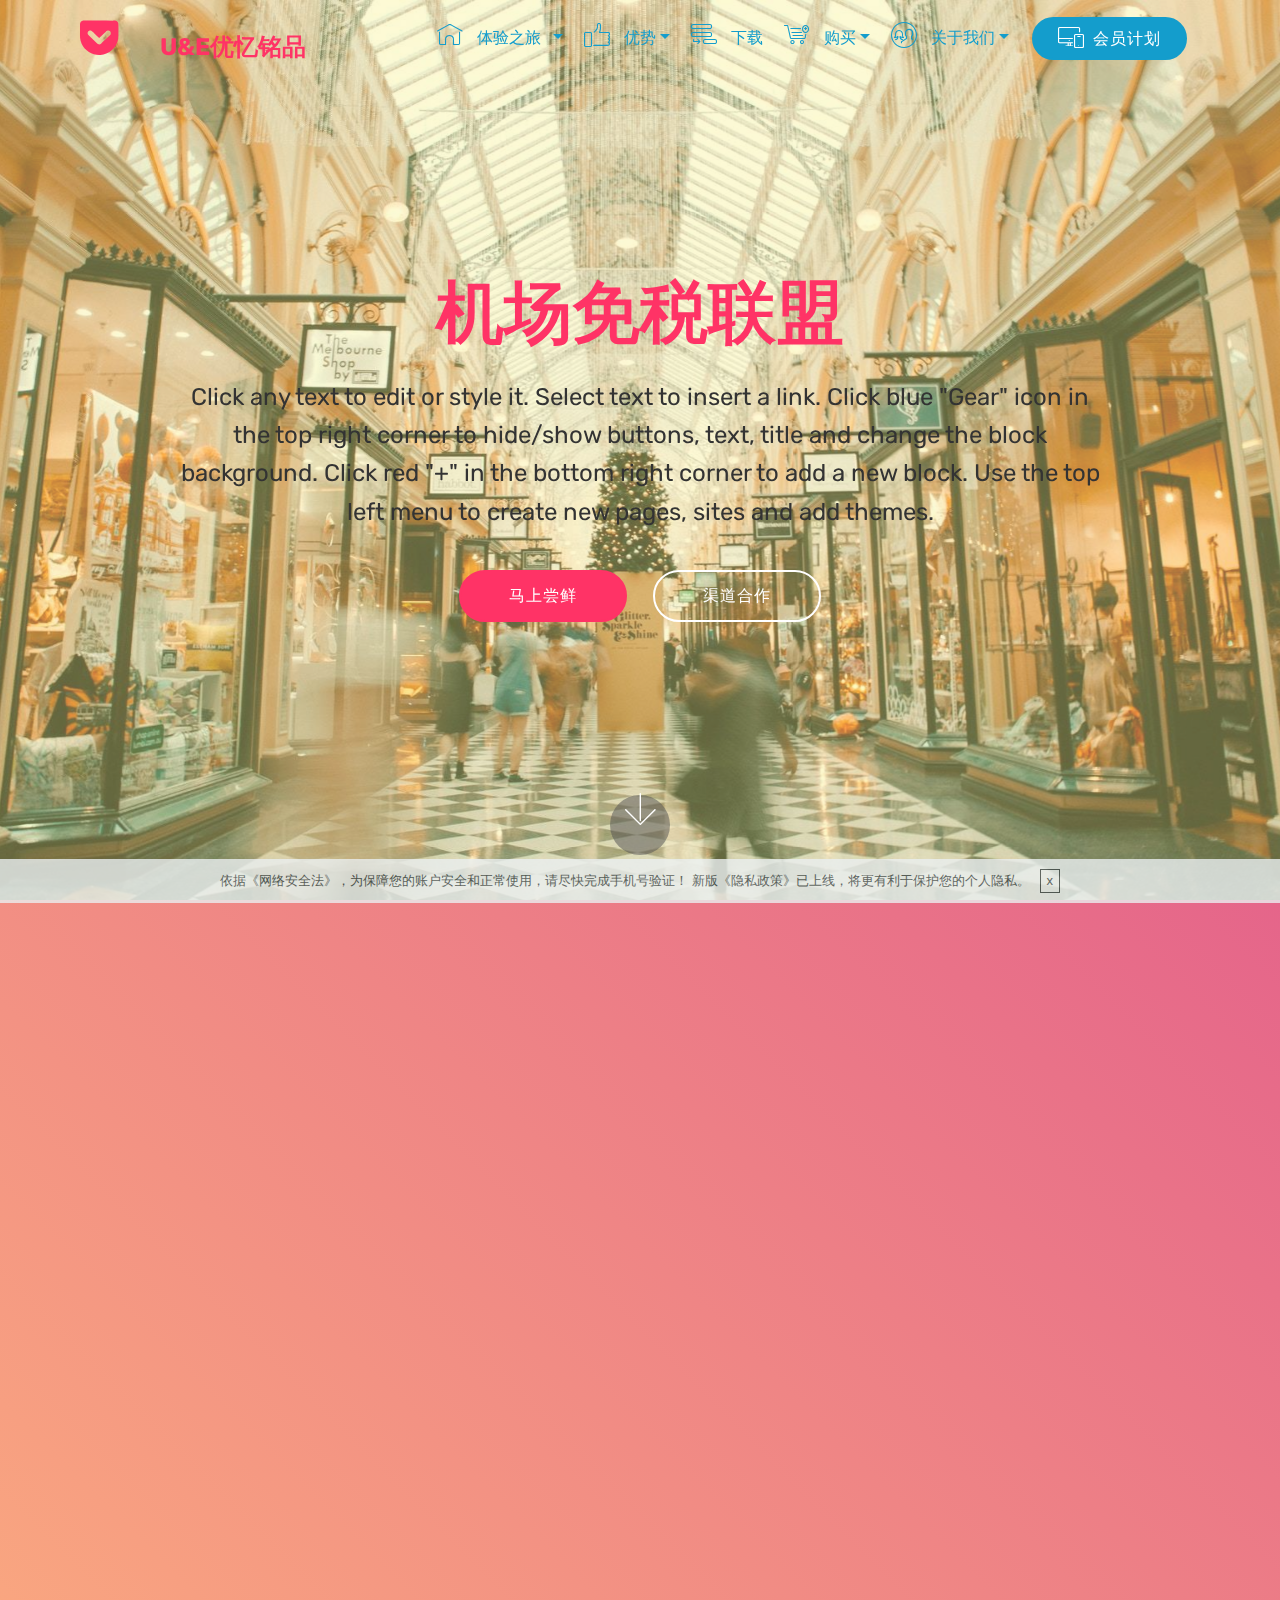
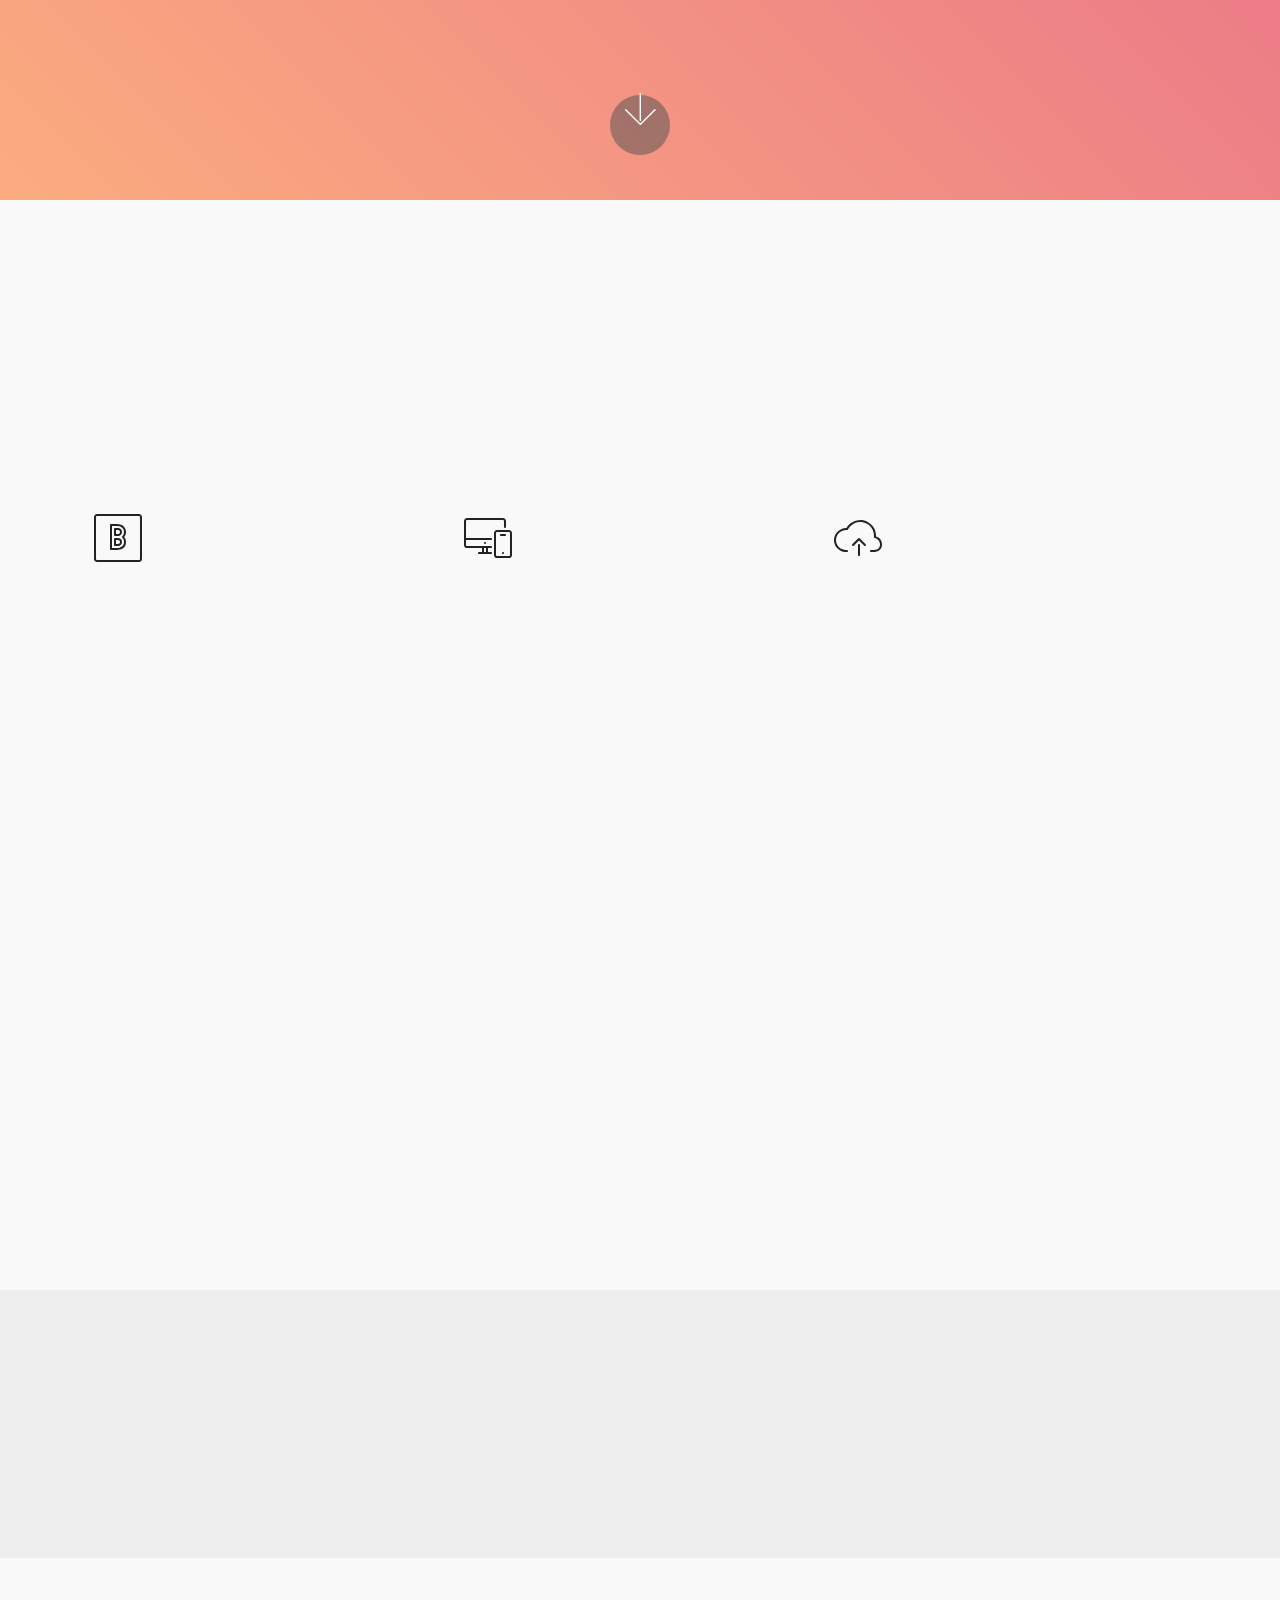
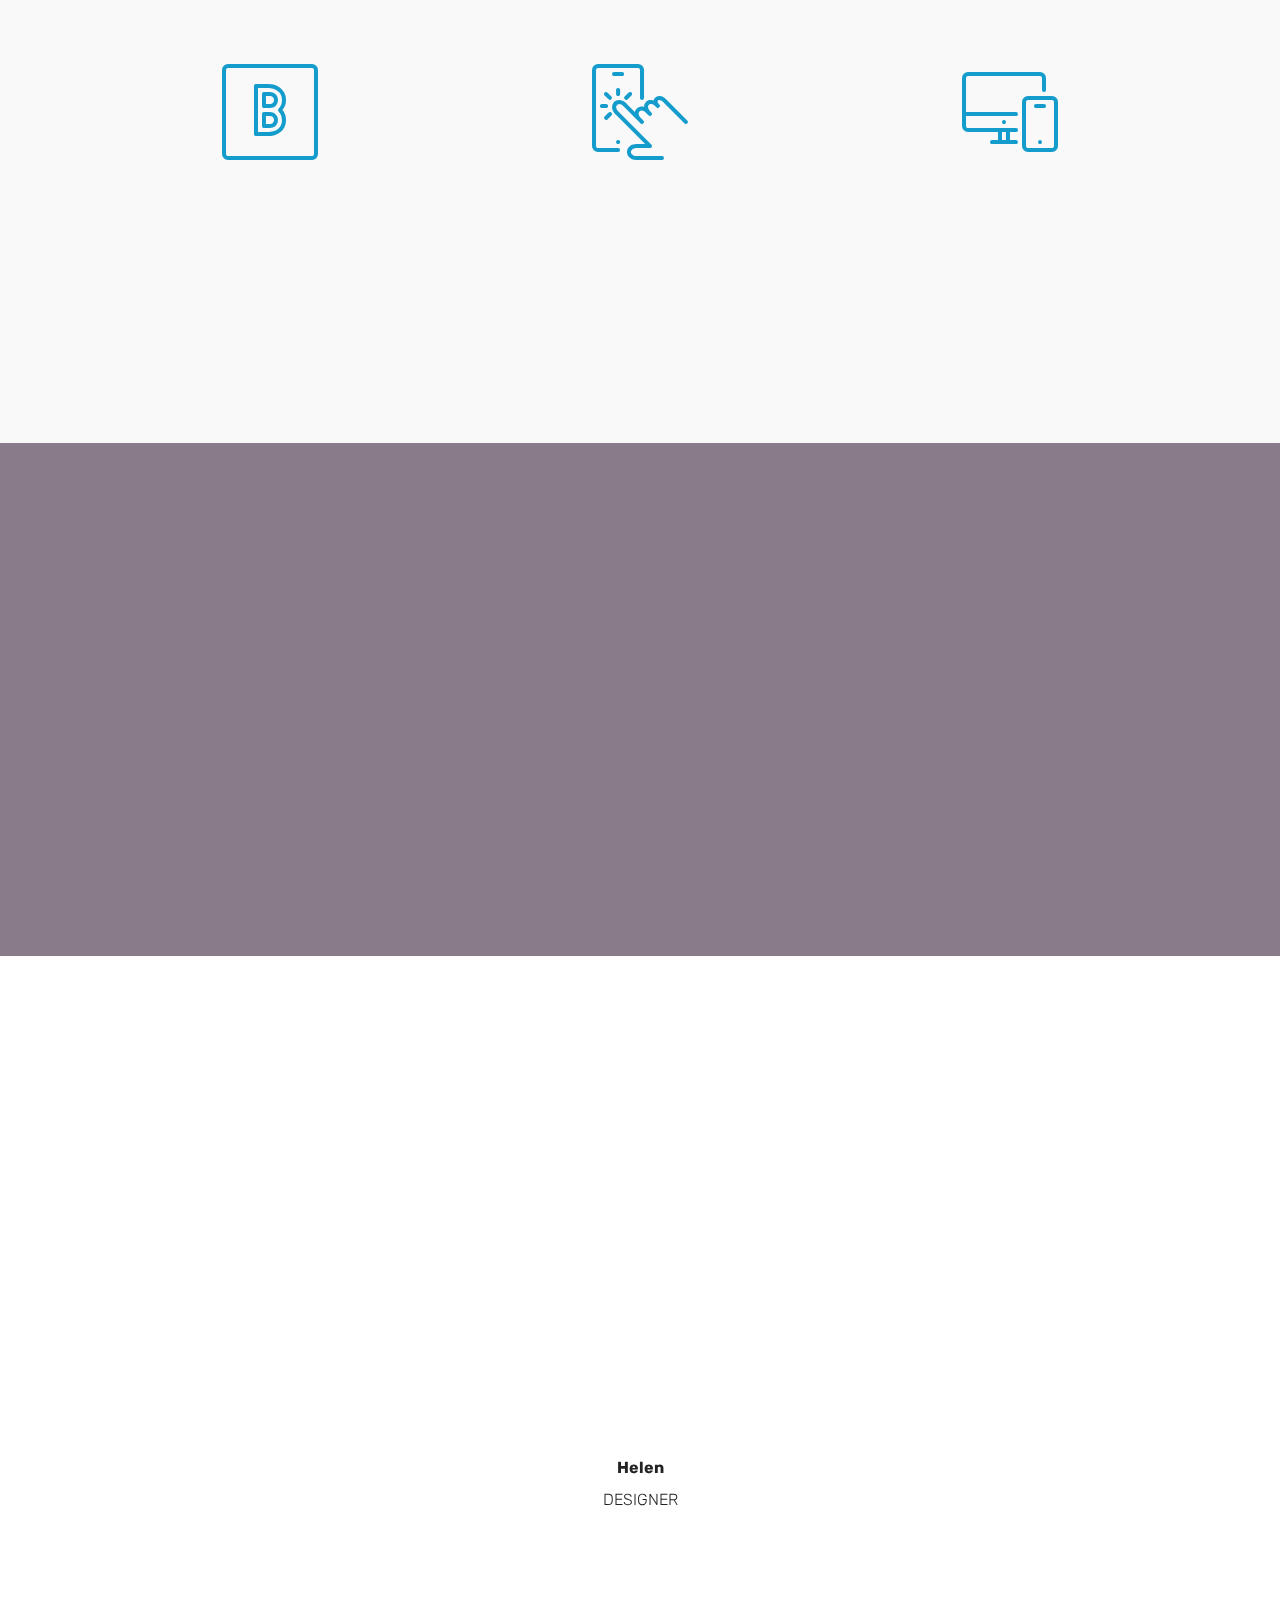
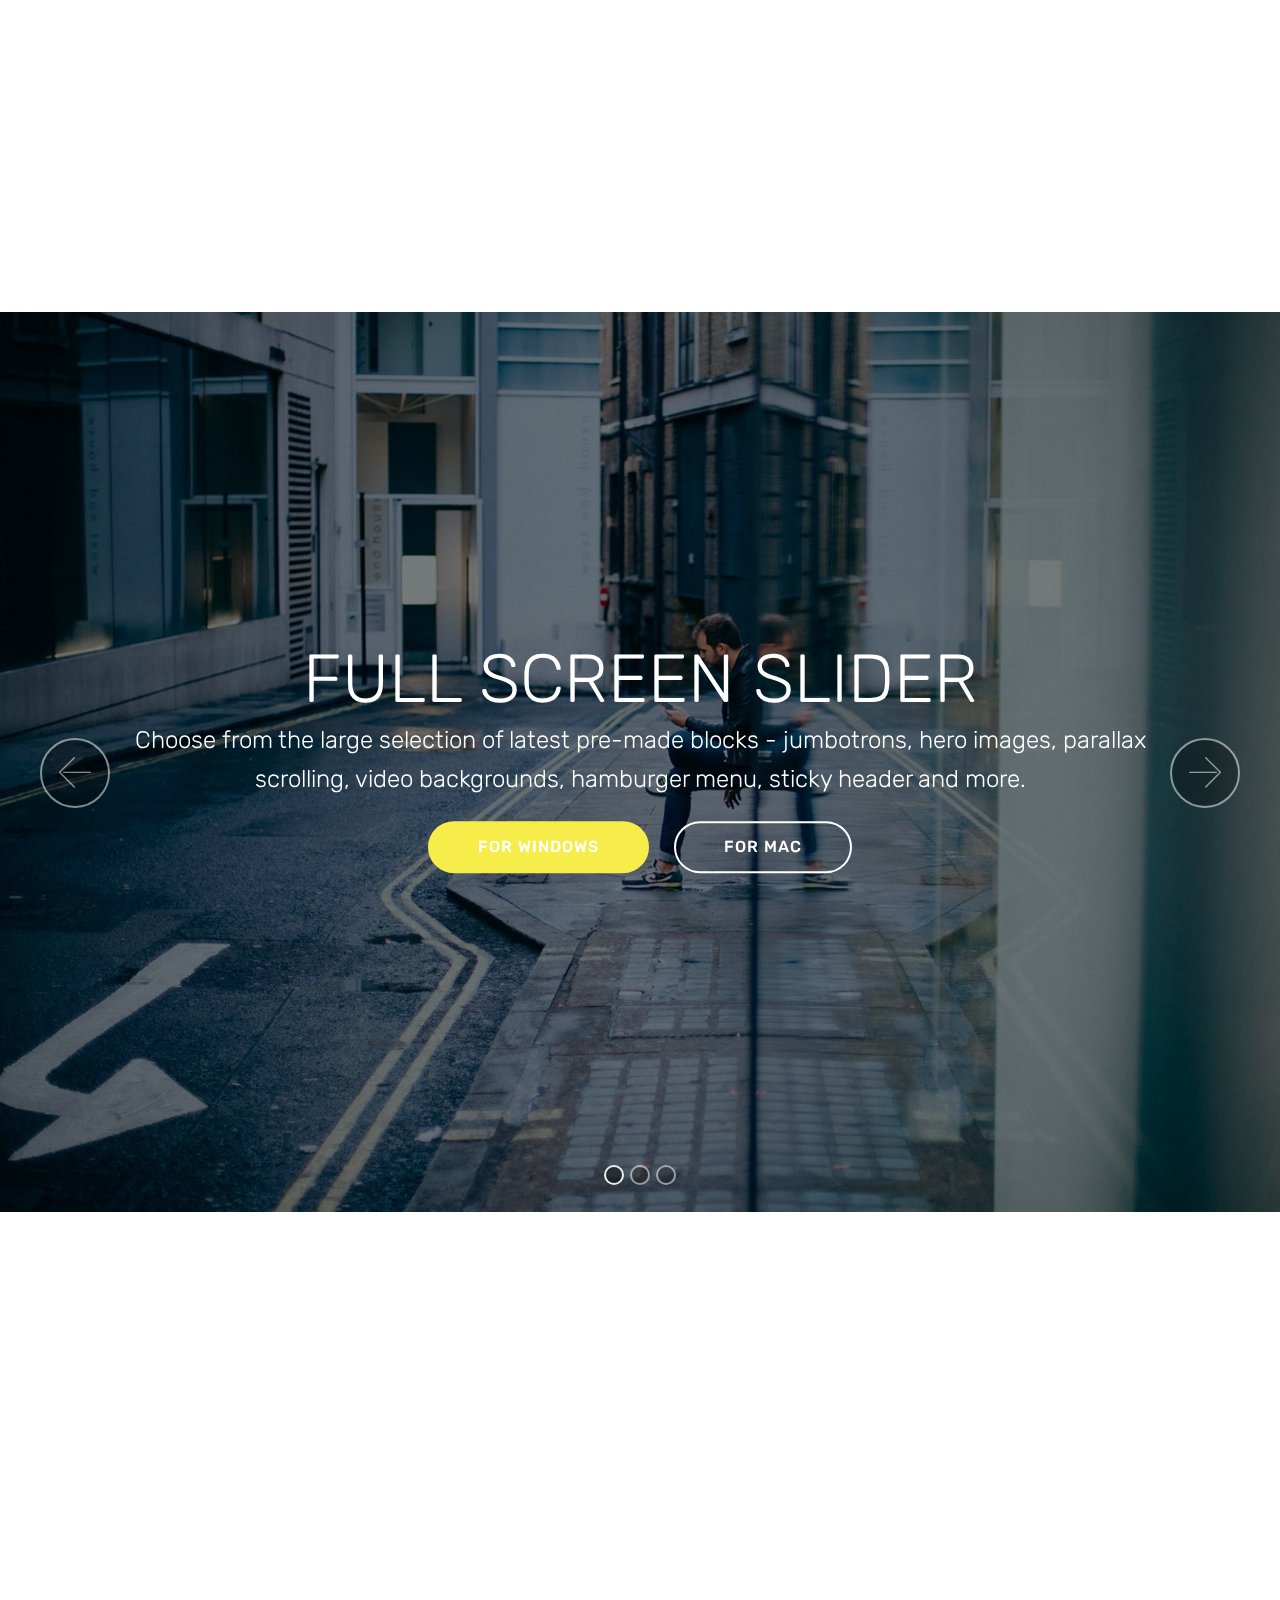
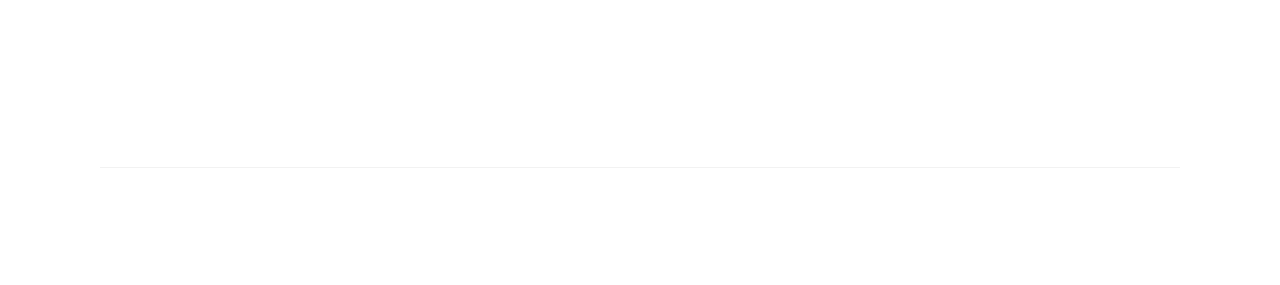
==== index.html @ 5dc4678b "create github pages" ====
<!DOCTYPE html>
<html>
<head>
  <!-- Site made with Mobirise Website Builder v4.2.4, https://mobirise.com -->
  <meta charset="UTF-8">
  <meta http-equiv="X-UA-Compatible" content="IE=edge">
  <meta name="generator" content="Mobirise v4.2.4, mobirise.com">
  <meta name="viewport" content="width=device-width, initial-scale=1">
  <link rel="shortcut icon" href="assets/images/4-349x349.png" type="image/x-icon">
  <meta name="description" content="PARKINSHOP">
  <title>PARKINSHOP</title>
  <link rel="stylesheet" href="assets/web/assets/mobirise-icons/mobirise-icons.css">
  <link rel="stylesheet" href="assets/tether/tether.min.css">
  <link rel="stylesheet" href="assets/bootstrap/css/bootstrap.min.css">
  <link rel="stylesheet" href="assets/bootstrap/css/bootstrap-grid.min.css">
  <link rel="stylesheet" href="assets/bootstrap/css/bootstrap-reboot.min.css">
  <link rel="stylesheet" href="assets/dropdown/css/style.css">
  <link rel="stylesheet" href="assets/animate.css/animate.min.css">
  <link rel="stylesheet" href="assets/socicon/css/styles.css">
  <link rel="stylesheet" href="assets/theme/css/style.css">
  <link rel="stylesheet" href="assets/mobirise/css/mbr-additional.css" type="text/css">
  
  
  
</head>
<body>
<section class="menu cid-quuMvqnTre" once="menu" id="menu1-g" data-rv-view="333">

    

    <nav class="navbar navbar-expand beta-menu navbar-dropdown align-items-center navbar-fixed-top navbar-toggleable-sm bg-color transparent">
        <button class="navbar-toggler navbar-toggler-right" type="button" data-toggle="collapse" data-target="#navbarSupportedContent" aria-controls="navbarSupportedContent" aria-expanded="false" aria-label="Toggle navigation">
            <div class="hamburger">
                <span></span>
                <span></span>
                <span></span>
                <span></span>
            </div>
        </button>
        <div class="menu-logo">
            <div class="navbar-brand">
                
                <span class="navbar-caption-wrap"><a class="navbar-caption text-secondary display-5" href="index.html"><span class="socicon socicon-pocket mbr-iconfont mbr-iconfont-btn"></span></a><a class="navbar-caption text-secondary display-5" href="index.html" style="display: inline !important;"><span style="font-size: 38.4px;">&nbsp;</span>&nbsp; U&amp;E优忆铭品</a></span>
            </div>
        </div>
        <div class="collapse navbar-collapse" id="navbarSupportedContent">
            <ul class="navbar-nav nav-dropdown" data-app-modern-menu="true"><li class="nav-item dropdown">
                    <a class="nav-link link dropdown-toggle text-primary display-4" href="https://mobirise.com" data-toggle="dropdown-submenu" aria-expanded="false">
                        <span class="mbri-home mbr-iconfont mbr-iconfont-btn"></span>
                        体验之旅 &nbsp;</a><div class="dropdown-menu"><a class="dropdown-item text-primary display-4" href="https://mobirise.com">总览</a><a class="dropdown-item text-primary display-4" href="https://mobirise.com">安全性</a><a class="dropdown-item text-primary display-4" href="https://mobirise.com">参考案例</a></div>
                </li>
                <li class="nav-item dropdown">
                    <a class="nav-link link dropdown-toggle text-primary display-4" href="https://mobirise.com" data-toggle="dropdown-submenu"><span class="mbri-like mbr-iconfont mbr-iconfont-btn"></span>
                        优势</a><div class="dropdown-menu"><a class="dropdown-item text-primary display-4" href="https://mobirise.com">选择</a><a class="dropdown-item text-primary display-4" href="https://mobirise.com">解决方案</a></div>
                </li><li class="nav-item"><a class="nav-link link text-primary display-4" href="https://mobirise.com"><span class="mbri-add-submenu mbr-iconfont mbr-iconfont-btn"></span>
                        下载</a></li><li class="nav-item dropdown"><a class="nav-link link dropdown-toggle text-primary display-4" href="https://mobirise.com" data-toggle="dropdown-submenu" aria-expanded="false"><span class="mbri-cart-add mbr-iconfont mbr-iconfont-btn"></span>
                        购买</a><div class="dropdown-menu"><a class="dropdown-item text-primary display-4" href="https://mobirise.com">获取授权</a><a class="dropdown-item text-primary display-4" href="https://mobirise.com">升级您的授权</a><a class="dropdown-item text-primary display-4" href="https://mobirise.com">请求报价</a><a class="dropdown-item text-primary display-4" href="https://mobirise.com">购买向导</a><a class="dropdown-item text-primary display-4" href="https://mobirise.com">联系销售部门</a></div></li><li class="nav-item dropdown"><a class="nav-link link dropdown-toggle text-primary display-4" href="https://mobirise.com" data-toggle="dropdown-submenu" aria-expanded="false"><span class="mbri-users mbr-iconfont mbr-iconfont-btn"></span>
                        关于我们</a><div class="dropdown-menu"><a class="dropdown-item text-primary display-4" href="https://mobirise.com">支持</a><a class="dropdown-item text-primary display-4" href="https://mobirise.com">联系我们</a><a class="dropdown-item text-primary display-4" href="https://mobirise.com">社区</a><a class="dropdown-item text-primary display-4" href="https://mobirise.com">博客</a></div></li></ul>
            <div class="navbar-buttons mbr-section-btn"><a class="btn btn-sm btn-primary display-4" href="https://mobirise.com"><span class="mbri-responsive mbr-iconfont mbr-iconfont-btn"></span>
                    会员计划</a></div>
        </div>
    </nav>
</section>

<section class="engine"><a href="https://mobirise.co/p">bootstrap menu</a></section><section class="cid-quuR68Z3mF mbr-fullscreen mbr-parallax-background" id="header2-w" data-rv-view="335">

    

    <div class="mbr-overlay" style="opacity: 0.4; background-color: rgb(249, 242, 149);"></div>

    <div class="container align-center">
        <div class="row justify-content-md-center">
            <div class="mbr-white col-md-10">
                <h1 class="mbr-section-title mbr-bold pb-3 mbr-fonts-style display-1">
                    机场免税联盟</h1>
                
                <p class="mbr-text pb-3 mbr-fonts-style display-5">
                    Click any text to edit or style it. Select text to insert a link. Click blue "Gear" icon in the top right corner to hide/show buttons, text, title and change the block background. Click red "+" in the bottom right corner to add a new block. Use the top left menu to create new pages, sites and add themes.
                </p>
                <div class="mbr-section-btn"><a class="btn btn-md btn-secondary display-4" href="https://mobirise.com">马上尝鲜</a>
                    <a class="btn btn-md btn-white-outline display-4" href="https://mobirise.com">渠道合作</a></div>
            </div>
        </div>
    </div>
    <div class="mbr-arrow hidden-sm-down" aria-hidden="true">
        <a href="#next">
            <i class="mbri-down mbr-iconfont"></i>
        </a>
    </div>
</section>

<section class="header11 cid-quuPpQGe1z mbr-fullscreen" id="header11-h" data-rv-view="338">

    <!-- Block parameters controls (Blue "Gear" panel) -->
    
    <!-- End block parameters -->

    
    <div class="container align-left">
        <div class="media-container-column mbr-white col-md-12">
            <h3 class="mbr-section-subtitle py-3 mbr-fonts-style display-5">
                MOBIRISE WEBSITES BUILDER
            </h3>
            <h1 class="mbr-section-title py-3 mbr-fonts-style display-1">
                Create awesome <strong>mobile-friendly</strong> websites! No coding and <strong>free</strong>.
            </h1>
            <p class="mbr-text py-3 mbr-fonts-style display-5">
                Click any text to edit or style it. Select text to insert a link. Click blue "Gear" icon in the top right corner to hide/show buttons, text, title and change the block background. Click red "+" in the bottom right corner to add a new block. Use the top left menu to create new pages, sites and add themes.
            </p>
            <div class="mbr-section-btn py-4">
                    <a class="btn btn-md btn-primary display-4" href="https://mobirise.com">LEARN MORE</a>
                    <a class="btn btn-md btn-white-outline display-4" href="https://mobirise.com">LIVE DEMO</a>
            </div>
        </div>
    </div>

    <div class="mbr-arrow hidden-sm-down" aria-hidden="true">
        <a href="#next">
            <i class="mbri-down mbr-iconfont"></i>
        </a>
    </div>
</section>

<section class="features14 cid-quuPJxU9TL" id="features14-i" data-rv-view="341">
    
    

    
    <div class="container align-center">
        <h2 class="mbr-section-title pb-3 mbr-fonts-style display-2">
            Image below or above the content
        </h2>
        <h3 class="mbr-section-subtitle pb-5 mbr-fonts-style display-5">
            Click any text or icon to edit or style it. Use the block parameters to hide/show text or icons and change media size or position.
        </h3>
        <div class="media-container-column">
            <div class="row justify-content-center">
                <div class="card p-4 col-12 col-md-6 col-lg-4">
                    <div class="media pb-3">
                        <div class="card-img align-self-center">
                            <span class="mbri-bootstrap mbr-iconfont" media-simple="true"></span>
                        </div>
                        <div class="media-body">
                            <h4 class="card-title py-2 align-left mbr-fonts-style display-5">
                                No Coding
                            </h4>
                        </div>
                    </div>                
                    <div class="card-box align-left">
                        <p class="mbr-text mbr-fonts-style display-7">
                           Mobirise is an easy website builder - just drop site elements to your page, add content and style it to look the way you like.
                        </p>
                    </div>
                </div>

                <div class="card p-4 col-12 col-md-6 col-lg-4">
                <div class="media pb-3">
                    <div class="card-img align-self-center">
                        <span class="mbri-responsive mbr-iconfont" media-simple="true"></span>
                    </div>
                    <div class="media-body">
                        <h4 class="card-title py-2 align-left mbr-fonts-style display-5">
                                Mobile Friendly
                        </h4>
                    </div>
                </div>
                    <div class="card-box align-left">
                        <p class="mbr-text mbr-fonts-style display-7">
                            No special actions required, all sites you make with Mobirise are mobile-friendly. You don't have to create a special mobile version of your site.
                        </p>
                    </div>
                </div>

                <div class="card p-4 col-12 col-md-6 col-lg-4">
                <div class="media pb-3">
                    <div class="card-img align-self-center">
                        <span class="mbri-upload mbr-iconfont" media-simple="true"></span>
                    </div>
                    <div class="media-body">
                        <h4 class="card-title py-2 align-left mbr-fonts-style display-5">
                            Host Anywhere
                        </h4>
                    </div>
                </div>
                    <div class="card-box align-left">
                        <p class="mbr-text mbr-fonts-style display-7">
                           Publish your website to a local drive, FTP or host on Amazon S3, Github. Don't limit yourself to just one platform or service provider.
                        </p>
                    </div>
                </div>

                
            </div>
            <div class="media-container-row">
                <div class="mbr-figure" style="width: 60%;">
                    <img src="assets/images/01.jpg" alt="Mobirise" media-simple="true">
                </div>
            </div>
        </div>
    </div>
</section>

<section class="mbr-section content5 cid-quuPU03cpD mbr-parallax-background" id="content5-j" data-rv-view="344">

    

    

    <div class="container">
        <div class="media-container-row">
            <div class="title col-12 col-md-8">
                <h2 class="align-center mbr-bold mbr-white pb-3 mbr-fonts-style display-1">
                    ARTICLE HEADER
                </h2>
                <h3 class="mbr-section-subtitle align-center mbr-light mbr-white pb-3 mbr-fonts-style display-5">
                    Article header with background image and parallax effect
                </h3>
                
                
            </div>
        </div>
    </div>
</section>

<section class="features1 cid-quuPXGDP6W" id="features1-k" data-rv-view="347">
    
    

    
    <div class="container">
        <div class="media-container-row">

            <div class="card p-3 col-12 col-md-6 col-lg-4">
                <div class="card-img pb-3">
                    <span class="mbri-bootstrap mbr-iconfont" media-simple="true"></span>
                </div>
                <div class="card-box">
                    <h4 class="card-title py-3 mbr-fonts-style display-5">
                        No Coding
                    </h4>
                    <p class="mbr-text mbr-fonts-style display-7">
                        Mobirise is an easy website builder - just drop site elements to your page, add content and style it to look the way you like.
                    </p>
                </div>
            </div>

            <div class="card p-3 col-12 col-md-6 col-lg-4">
                <div class="card-img pb-3">
                    <span class="mbri-touch mbr-iconfont" media-simple="true"></span>
                </div>
                <div class="card-box">
                    <h4 class="card-title py-3 mbr-fonts-style display-5">
                        Mobile Friendly
                    </h4>
                    <p class="mbr-text mbr-fonts-style display-7">
                        All sites you make with Mobirise are mobile-friendly. You don't have to create a special mobile version of your site.
                    </p>
                </div>
            </div>

            <div class="card p-3 col-12 col-md-6 col-lg-4">
                <div class="card-img pb-3">
                    <span class="mbri-responsive mbr-iconfont" media-simple="true"></span>
                </div>
                <div class="card-box">
                    <h4 class="card-title py-3 mbr-fonts-style display-5">
                        Unique Styles
                    </h4>
                    <p class="mbr-text mbr-fonts-style display-7">
                        Mobirise offers many site blocks in several themes, and though these blocks are pre-made, they are flexible.
                    </p>
                </div>
            </div>

            

        </div>

    </div>

</section>

<section class="mbr-section info4 cid-quuQ2FsLA5" id="info4-l" data-rv-view="350">

    

    
    <div class="container">
        <div class="justify-content-center row">
            <div class="media-container-column title col-12 col-md-10">
                <h2 class="align-right mbr-bold mbr-white pb-3 mbr-fonts-style display-2">
                    BACKGROUND VIDEO
                </h2>
                <h3 class="mbr-section-subtitle align-right mbr-light mbr-white pb-3 mbr-fonts-style display-5">
                    Shape your future web project with sharp design and refine coded functions
                </h3>
                <p class="mbr-text align-right mbr-white mbr-fonts-style display-7">
                    Make your own website in a few clicks! Mobirise helps you cut down development time by providing you with a flexible website editor with a drag and drop interface. MobiRise Website Builder creates responsive, retina and mobile friendly websites in a few clicks. Mobirise is one of the easiest website development tools available today.
                </p>
                <div class="mbr-section-btn align-right py-4">
                    <a class="btn btn-primary display-4" href="https://mobirise.com">LEARN MORE</a>
                    <a class="btn btn-white-outline display-4" href="https://mobirise.com">LIVE DEMO</a>
                </div>
            </div>
        </div>
    </div>
</section>

<section class="carousel slide testimonials-slider cid-quuQ8FlGxa" id="testimonials-slider1-n" data-rv-view="353">
    
    

    

    <div class="container text-center">
        <h2 class="pb-5 mbr-fonts-style display-2">
            WHAT OUR FANTASTIC USERS SAY
        </h2>

        <div class="carousel slide" data-ride="carousel" role="listbox">
            <div class="carousel-inner">
                
                
            <div class="carousel-item">
                    <div class="user col-md-8">
                        <div class="user_image">
                            <img src="assets/images/face3.jpg" media-simple="true">
                        </div>
                        <div class="user_text pb-3">
                            <p class="mbr-fonts-style display-7">
                                Lorem ipsum dolor sit amet, consectetur adipisicing elit. Vitae nostrum, quos voluptas fugiat blanditiis, temporibus expedita cumque doloribus ea, officiis consequuntur repellat minus ad veritatis? Facere similique accusamus, accusantium sunt!
                            </p>
                        </div>
                        <div class="user_name mbr-bold pb-2 mbr-fonts-style display-7">
                            Helen
                        </div>
                        <div class="user_desk mbr-light mbr-fonts-style display-7">
                            DESIGNER
                        </div>
                    </div>
                </div><div class="carousel-item">
                    <div class="user col-md-8">
                        <div class="user_image">
                            <img src="assets/images/face1.jpg" media-simple="true">
                        </div>
                        <div class="user_text pb-3">
                            <p class="mbr-fonts-style display-7">
                                Lorem ipsum dolor sit amet, consectetur adipisicing elit. Vitae nostrum, quos voluptas fugiat blanditiis, temporibus expedita cumque doloribus ea, officiis consequuntur repellat minus ad veritatis? Facere similique accusamus, accusantium sunt!
                            </p>
                        </div>
                        <div class="user_name mbr-bold pb-2 mbr-fonts-style display-7">
                            Linda
                        </div>
                        <div class="user_desk mbr-light mbr-fonts-style display-7">
                            DEVELOPER
                        </div>
                    </div>
                </div><div class="carousel-item">
                    <div class="user col-md-8">
                        <div class="user_image">
                            <img src="assets/images/face1.jpg" media-simple="true">
                        </div>
                        <div class="user_text pb-3">
                            <p class="mbr-fonts-style display-7">
                                Lorem ipsum dolor sit amet, consectetur adipisicing elit. Vitae nostrum, quos voluptas fugiat blanditiis, temporibus expedita cumque doloribus ea, officiis consequuntur repellat minus ad veritatis? Facere similique accusamus, accusantium sunt!
                            </p>
                        </div>
                        <div class="user_name mbr-bold pb-2 mbr-fonts-style display-7">
                            Linda
                        </div>
                        <div class="user_desk mbr-light mbr-fonts-style display-7">
                            DEVELOPER
                        </div>
                    </div>
                </div><div class="carousel-item">
                    <div class="user col-md-8">
                        <div class="user_image">
                            <img src="assets/images/face1.jpg" media-simple="true">
                        </div>
                        <div class="user_text pb-3">
                            <p class="mbr-fonts-style display-7">
                                Lorem ipsum dolor sit amet, consectetur adipisicing elit. Vitae nostrum, quos voluptas fugiat blanditiis, temporibus expedita cumque doloribus ea, officiis consequuntur repellat minus ad veritatis? Facere similique accusamus, accusantium sunt!
                            </p>
                        </div>
                        <div class="user_name mbr-bold pb-2 mbr-fonts-style display-7">
                            Linda
                        </div>
                        <div class="user_desk mbr-light mbr-fonts-style display-7">
                            DEVELOPER
                        </div>
                    </div>
                </div><div class="carousel-item">
                    <div class="user col-md-8">
                        <div class="user_image">
                            <img src="assets/images/face1.jpg" media-simple="true">
                        </div>
                        <div class="user_text pb-3">
                            <p class="mbr-fonts-style display-7">
                                Lorem ipsum dolor sit amet, consectetur adipisicing elit. Vitae nostrum, quos voluptas fugiat blanditiis, temporibus expedita cumque doloribus ea, officiis consequuntur repellat minus ad veritatis? Facere similique accusamus, accusantium sunt!
                            </p>
                        </div>
                        <div class="user_name mbr-bold pb-2 mbr-fonts-style display-7">
                            Linda
                        </div>
                        <div class="user_desk mbr-light mbr-fonts-style display-7">
                            DEVELOPER
                        </div>
                    </div>
                </div><div class="carousel-item">
                    <div class="user col-md-8">
                        <div class="user_image">
                            <img src="assets/images/face1.jpg" media-simple="true">
                        </div>
                        <div class="user_text pb-3">
                            <p class="mbr-fonts-style display-7">
                                Lorem ipsum dolor sit amet, consectetur adipisicing elit. Vitae nostrum, quos voluptas fugiat blanditiis, temporibus expedita cumque doloribus ea, officiis consequuntur repellat minus ad veritatis? Facere similique accusamus, accusantium sunt!
                            </p>
                        </div>
                        <div class="user_name mbr-bold pb-2 mbr-fonts-style display-7">
                            Linda
                        </div>
                        <div class="user_desk mbr-light mbr-fonts-style display-7">
                            DEVELOPER
                        </div>
                    </div>
                </div></div>

            <div class="carousel-controls">
                <a class="carousel-control-prev" role="button" data-slide="prev">
                  <span aria-hidden="true" class="mbri-arrow-prev mbr-iconfont"></span>
                  <span class="sr-only">Previous</span>
                </a>
                
                <a class="carousel-control-next" role="button" data-slide="next">
                  <span aria-hidden="true" class="mbri-arrow-next mbr-iconfont"></span>
                  <span class="sr-only">Next</span>
                </a>
            </div>
        </div>
    </div>
</section>

<section class="clients cid-quuTZNrkCO" id="clients-x" data-rv-view="369">
      

    
        

    <div class="container">
        <div class="carousel slide" data-ride="carousel" role="listbox">
            <div class="carousel-inner" data-visible="5">
                
                
                
                
                
            <div class="carousel-item ">
                    <div class="media-container-row">
                        <div class="col-md-12">
                            <div class="wrap-img ">
                                <img src="assets/images/1.png" class="img-responsive clients-img" media-simple="true">
                            </div>
                        </div>
                    </div>
                </div><div class="carousel-item ">
                    <div class="media-container-row">
                        <div class="col-md-12">
                            <div class="wrap-img ">
                                <img src="assets/images/2.png" class="img-responsive clients-img" media-simple="true">
                            </div>
                        </div>
                    </div>
                </div><div class="carousel-item ">
                    <div class="media-container-row">
                        <div class="col-md-12">
                            <div class="wrap-img ">
                                <img src="assets/images/3.png" class="img-responsive clients-img" media-simple="true">
                            </div>
                        </div>
                    </div>
                </div><div class="carousel-item ">
                    <div class="media-container-row">
                        <div class="col-md-12">
                            <div class="wrap-img ">
                                <img src="assets/images/4.png" class="img-responsive clients-img" media-simple="true">
                            </div>
                        </div>
                    </div>
                </div><div class="carousel-item ">
                    <div class="media-container-row">
                        <div class="col-md-12">
                            <div class="wrap-img ">
                                <img src="assets/images/5.png" class="img-responsive clients-img" media-simple="true">
                            </div>
                        </div>
                    </div>
                </div><div class="carousel-item ">
                    <div class="media-container-row">
                        <div class="col-md-12">
                            <div class="wrap-img ">
                                <img src="assets/images/5.png" class="img-responsive clients-img" media-simple="true">
                            </div>
                        </div>
                    </div>
                </div><div class="carousel-item ">
                    <div class="media-container-row">
                        <div class="col-md-12">
                            <div class="wrap-img ">
                                <img src="assets/images/5.png" class="img-responsive clients-img" media-simple="true">
                            </div>
                        </div>
                    </div>
                </div></div>
            <div class="carousel-controls">
                <a data-app-prevent-settings="" class="carousel-control carousel-control-prev" role="button" data-slide="prev">
                    <span aria-hidden="true" class="mbri-left mbr-iconfont"></span>
                    <span class="sr-only">Previous</span>
                </a>
                <a data-app-prevent-settings="" class="carousel-control carousel-control-next" role="button" data-slide="next">
                    <span aria-hidden="true" class="mbri-right mbr-iconfont"></span>
                    <span class="sr-only">Next</span>
                </a>
            </div>
        </div>
    </div>
</section>

<section class="cid-quuQi1yCvs" id="social-buttons3-o" data-rv-view="387">
    
    

    

    <div class="container">
        <div class="media-container-row">
            <div class="col-md-8 align-center">
                <h2 class="pb-3 mbr-section-title mbr-fonts-style display-2">
                    SHARE THIS PAGE!
                </h2>
                <div>
                    <div class="mbr-social-likes">
                        <span class="btn btn-social socicon-bg-facebook facebook mx-2" title="Share link on Facebook">
                            <i class="socicon socicon-facebook"></i>
                        </span>
                        <span class="btn btn-social twitter socicon-bg-twitter mx-2" title="Share link on Twitter">
                            <i class="socicon socicon-twitter"></i>
                        </span>
                        <span class="btn btn-social plusone socicon-bg-googleplus mx-2" title="Share link on Google+">
                            <i class="socicon socicon-googleplus"></i>
                        </span>
                        <span class="btn btn-social vkontakte socicon-bg-vkontakte mx-2" title="Share link on VKontakte">
                            <i class="socicon socicon-vkontakte"></i>
                        </span>
                        <span class="btn btn-social odnoklassniki socicon-bg-odnoklassniki mx-2" title="Share link on Odnoklassniki">
                            <i class="socicon socicon-odnoklassniki"></i>
                        </span>
                        <span class="btn btn-social pinterest socicon-bg-pinterest mx-2" title="Share link on Pinterest">
                            <i class="socicon socicon-pinterest"></i>
                        </span>
                        <span class="btn btn-social mailru socicon-bg-mail mx-2" title="Share link on Mailru">
                            <i class="socicon socicon-mail"></i>
                        </span>
                    </div>
                </div>
            </div>
        </div>
    </div>
</section>

<section class="carousel slide cid-quuQloRJBk" data-interval="false" id="slider1-p" data-rv-view="390">

    

    <div class="full-screen"><div class="mbr-slider slide carousel" data-pause="true" data-keyboard="false" data-ride="false" data-interval="false"><ol class="carousel-indicators"><li data-app-prevent-settings="" data-target="#slider1-p" class=" active" data-slide-to="0"></li><li data-app-prevent-settings="" data-target="#slider1-p" data-slide-to="1"></li><li data-app-prevent-settings="" data-target="#slider1-p" data-slide-to="2"></li></ol><div class="carousel-inner" role="listbox"><div class="carousel-item slider-fullscreen-image active" data-bg-video-slide="false" style="background-image: url(assets/images/1.jpg);"><div class="container container-slide"><div class="image_wrapper"><div class="mbr-overlay"></div><img src="assets/images/1.jpg"><div class="carousel-caption justify-content-center"><div class="col-10 align-center"><h2 class="mbr-fonts-style display-1">FULL SCREEN SLIDER</h2><p class="lead mbr-text mbr-fonts-style display-5">Choose from the large selection of latest pre-made blocks - jumbotrons, hero images, parallax scrolling, video backgrounds, hamburger menu, sticky header and more.</p><div class="mbr-section-btn" buttons="0"><a class="btn  btn-success display-4" href="https://mobirise.com">FOR WINDOWS</a> <a class="btn  btn-white-outline display-4" href="https://mobirise.com">FOR MAC</a></div></div></div></div></div></div><div class="carousel-item slider-fullscreen-image" data-bg-video-slide="https://www.youtube.com/watch?v=fwkKc6M60-0"><div class="mbr-overlay"></div><div class="container container-slide"><div class="image_wrapper"><img src="assets/images/2.jpg" style="opacity: 0;"><div class="carousel-caption justify-content-center"><div class="col-10 align-left"><h2 class="mbr-fonts-style display-1">VIDEO SLIDE</h2><p class="lead mbr-text mbr-fonts-style display-5">Slide with youtube video background and color overlay. Title and text are aligned to the left.</p></div></div></div></div></div><div class="carousel-item slider-fullscreen-image" data-bg-video-slide="false" style="background-image: url(assets/images/3.jpg);"><div class="container container-slide"><div class="image_wrapper"><div class="mbr-overlay"></div><img src="assets/images/3.jpg"><div class="carousel-caption justify-content-center"><div class="col-10 align-right"><h2 class="mbr-fonts-style display-1">IMAGE SLIDE</h2><p class="lead mbr-text mbr-fonts-style display-5">Choose from the large selection of latest pre-made blocks - jumbotrons, hero images, parallax scrolling, video backgrounds, hamburger menu, sticky header and more.</p><div class="mbr-section-btn" buttons="0"><a class="btn btn-info display-4" href="https://mobirise.com">FOR WINDOWS</a> <a class="btn  btn-white-outline display-4" href="https://mobirise.com">FOR MAC</a></div></div></div></div></div></div></div><a data-app-prevent-settings="" class="carousel-control carousel-control-prev" role="button" data-slide="prev" href="#slider1-p"><span aria-hidden="true" class="mbri-left mbr-iconfont"></span><span class="sr-only">Previous</span></a><a data-app-prevent-settings="" class="carousel-control carousel-control-next" role="button" data-slide="next" href="#slider1-p"><span aria-hidden="true" class="mbri-right mbr-iconfont"></span><span class="sr-only">Next</span></a></div></div>

</section>

<section class="mbr-section form3 cid-quuQqyCMKl" id="form3-q" data-rv-view="402">

    

    

    <div class="container">
        <div class="row justify-content-center">
            <div class="title col-12 col-lg-8">
                <h2 class="align-center pb-2 mbr-fonts-style display-2">繁荣的未来一起创造</h2>
                <h3 class="mbr-section-subtitle align-center pb-5 mbr-light mbr-fonts-style display-5">在世界的任何角落都能触手可及</h3>
            </div>
        </div>

        <div class="row py-2 justify-content-center">
            <div class="col-12 col-lg-6  col-md-8 " data-form-type="formoid">
                <div data-form-alert="" hidden="">
                        Thanks for filling out the form!
                </div>
                <form class="mbr-form" action="https://mobirise.com/" method="post" data-form-title="Mobirise Form"><input type="hidden" data-form-email="true" value="vlXSMt9YqxkzaEtIpgqoD1nbbT7xlCSgbX0OUvByQ1XyALyGq5FaYZiCLbNQAwd6Swf99GbqWp3XCvTDx9/CiA/hhEbvB6AZeyr/RSBuCpqJg7DGR3es2uaXd0al0Vq4">
                    <div class="mbr-subscribe input-group">
                        <input class="form-control" type="email" name="email" placeholder="Email" data-form-field="Email" required="" id="email-form3-q">
                        <span class="input-group-btn"><button href="" type="submit" class="btn btn-primary display-4">加入我们</button></span>
                    </div>
                </form>
            </div>
        </div>
    </div>
</section>

<section class="footer3 cid-quuQPLKquq" id="footer3-v" data-rv-view="405">

    

    

    <div class="container">
        <div class="media-container-row content">
            <div class="col-md-2 col-sm-4">
                <div class="mb-3 img-logo">
                    <a href="https://mobirise.com/">
                         <img src="assets/images/mbr-1-1620x1080.jpg" alt="Mobirise" title="" media-simple="true">
                    </a>
                </div>
                <p class="mbr-fonts-style foot-logo display-7">U&amp;E 优忆名铭品</p>
            </div>
            <div class="col-md-3 col-sm-4">
                <p class="mb-4 mbr-fonts-style foot-title display-7">
                    关于我们</p>
                <p class="mbr-text mbr-links-column mbr-fonts-style display-7">公司简介<br>自媒体&nbsp;<br>最新活动<br>联系我们&nbsp;<br>职业机会</p>
            </div>
            <div class="col-md-3 col-sm-4">
                <p class="mb-4 mbr-fonts-style foot-title display-7">渠道合作伙伴</p>
                <p class="mbr-text mbr-fonts-style mbr-links-column display-7">正品检测<br>下单步骤&nbsp;<br>商务合作<br>如何汇款&nbsp;<br>语言支持</p>
            </div>
            <div class="col-md-4 col-sm-12">
                <p class="mb-4 mbr-fonts-style foot-title display-7">慈爱佛商最新福利</p>
                <p class="mbr-text form-text mbr-fonts-style display-7">
                    每天福利咨询，优惠机票，网证，商业模式</p>
                <div class="media-container-column" data-form-type="formoid">
                    <div data-form-alert="" hidden="" class="align-center">感谢您的关注</div>

                    <form class="form-inline" action="https://mobirise.com/" method="post" data-form-title="Mobirise Form">
                        <input type="hidden" value="bKoLm3DqOqhMrFB1gBjJDF1sc5FDYh3Pptit0qyCPHAbcrknKUg5L08rG3IznbQ2Otx6tQfPHrg5XVehA7+0FSMCGnUMSiQKBsMmKYULRLIxIcav+pheAK0A/DX8UYx5" data-form-email="true">
                        <div class="form-group">
                            <input type="email" class="form-control input-sm input-inverse my-2" name="email" required="" data-form-field="Email" placeholder="Email" id="email-footer3-v">
                        </div>
                        <div class="input-group-btn m-2"><button href="" class="btn btn-primary display-4" type="submit" role="button">提交订阅</button></div>
                    </form>
                </div>

            </div>
        </div>
        <div class="footer-lower">
            <div class="media-container-row">
                <div class="col-sm-12">
                    <hr>
                </div>
            </div>
            <div class="media-container-row">
                <div class="col-sm-6 copyright">
                    <p class="mbr-text mbr-fonts-style display-7">
                        © Copyright 2017 Mobirise - All Rights Reserved
                    </p>
                </div>
                <div class="col-md-6">
                    <div class="social-list align-right">
                        <div class="soc-item">
                            <a href="https://twitter.com/mobirise" target="_blank">
                                <span class="socicon-twitter socicon mbr-iconfont mbr-iconfont-social" media-simple="true"></span>
                            </a>
                        </div>
                        <div class="soc-item">
                            <a href="https://www.facebook.com/pages/Mobirise/1616226671953247" target="_blank">
                                <span class="socicon-facebook socicon mbr-iconfont mbr-iconfont-social" media-simple="true"></span>
                            </a>
                        </div>
                        <div class="soc-item">
                            <a href="https://www.youtube.com/c/mobirise" target="_blank">
                                <span class="socicon-youtube socicon mbr-iconfont mbr-iconfont-social" media-simple="true"></span>
                            </a>
                        </div>
                        <div class="soc-item">
                            <a href="https://instagram.com/mobirise" target="_blank">
                                <span class="socicon-instagram socicon mbr-iconfont mbr-iconfont-social" media-simple="true"></span>
                            </a>
                        </div>
                        <div class="soc-item">
                            <a href="https://plus.google.com/u/0/+Mobirise" target="_blank">
                                <span class="socicon-googleplus socicon mbr-iconfont mbr-iconfont-social" media-simple="true"></span>
                            </a>
                        </div>
                        <div class="soc-item">
                            <a href="https://www.behance.net/Mobirise" target="_blank">
                                <span class="socicon-behance socicon mbr-iconfont mbr-iconfont-social" media-simple="true"></span>
                            </a>
                        </div>
                    </div>
                </div>
            </div>
        </div>
    </div>
</section>


  <script src="assets/web/assets/jquery/jquery.min.js"></script>
  <script src="assets/popper/popper.min.js"></script>
  <script src="assets/tether/tether.min.js"></script>
  <script src="assets/bootstrap/js/bootstrap.min.js"></script>
  <script src="assets/smooth-scroll/smooth-scroll.js"></script>
  <script src="assets/cookies-alert-plugin/cookies-alert-core.js"></script>
  <script src="assets/cookies-alert-plugin/cookies-alert-script.js"></script>
  <script src="assets/dropdown/js/script.min.js"></script>
  <script src="assets/touch-swipe/jquery.touch-swipe.min.js"></script>
  <script src="assets/viewport-checker/jquery.viewportchecker.js"></script>
  <script src="assets/jquery-mb-vimeo_player/jquery.mb.vimeo_player.js"></script>
  <script src="assets/bootstrap-carousel-swipe/bootstrap-carousel-swipe.js"></script>
  <script src="assets/social-likes/social-likes.js"></script>
  <script src="assets/jquery-mb-ytplayer/jquery.mb.ytplayer.min.js"></script>
  <script src="assets/jarallax/jarallax.min.js"></script>
  <script src="assets/theme/js/script.js"></script>
  <script src="assets/mobirise-slider-video/script.js"></script>
  <script src="assets/formoid/formoid.min.js"></script>
  
  
 <div id="scrollToTop" class="scrollToTop mbr-arrow-up"><a style="text-align: center;"><i class="mbri-down mbr-iconfont"></i></a></div>
    <input name="animation" type="hidden">
  <input name="cookieData" type="hidden" data-cookie-text="依据《网络安全法》，为保障您的账户安全和正常使用，请尽快完成手机号验证！ 新版《隐私政策》已上线，将更有利于保护您的个人隐私。">
  </body>
</html>
---- assets/web/assets/mobirise-icons/mobirise-icons.css ----
@font-face {
  font-family: 'MobiriseIcons';
  src:  url('mobirise-icons.eot?spat4u');
  src:  url('mobirise-icons.eot?spat4u#iefix') format('embedded-opentype'),
    url('mobirise-icons.ttf?spat4u') format('truetype'),
    url('mobirise-icons.woff?spat4u') format('woff'),
    url('mobirise-icons.svg?spat4u#MobiriseIcons') format('svg');
  font-weight: normal;
  font-style: normal;
}

[class^="mbri-"], [class*=" mbri-"] {
  /* use !important to prevent issues with browser extensions that change fonts */
  font-family: MobiriseIcons !important;
  speak: none;
  font-style: normal;
  font-weight: normal;
  font-variant: normal;
  text-transform: none;
  line-height: 1;

  /* Better Font Rendering =========== */
  -webkit-font-smoothing: antialiased;
  -moz-osx-font-smoothing: grayscale;
}

.mbri-add-submenu:before {
  content: "\e900";
}
.mbri-alert:before {
  content: "\e901";
}
.mbri-align-center:before {
  content: "\e902";
}
.mbri-align-justify:before {
  content: "\e903";
}
.mbri-align-left:before {
  content: "\e904";
}
.mbri-align-right:before {
  content: "\e905";
}
.mbri-android:before {
  content: "\e906";
}
.mbri-apple:before {
  content: "\e907";
}
.mbri-arrow-down:before {
  content: "\e908";
}
.mbri-arrow-next:before {
  content: "\e909";
}
.mbri-arrow-prev:before {
  content: "\e90a";
}
.mbri-arrow-up:before {
  content: "\e90b";
}
.mbri-bold:before {
  content: "\e90c";
}
.mbri-bookmark:before {
  content: "\e90d";
}
.mbri-bootstrap:before {
  content: "\e90e";
}
.mbri-briefcase:before {
  content: "\e90f";
}
.mbri-browse:before {
  content: "\e910";
}
.mbri-bulleted-list:before {
  content: "\e911";
}
.mbri-calendar:before {
  content: "\e912";
}
.mbri-camera:before {
  content: "\e913";
}
.mbri-cart-add:before {
  content: "\e914";
}
.mbri-cart-full:before {
  content: "\e915";
}
.mbri-cash:before {
  content: "\e916";
}
.mbri-change-style:before {
  content: "\e917";
}
.mbri-chat:before {
  content: "\e918";
}
.mbri-clock:before {
  content: "\e919";
}
.mbri-close:before {
  content: "\e91a";
}
.mbri-cloud:before {
  content: "\e91b";
}
.mbri-code:before {
  content: "\e91c";
}
.mbri-contact-form:before {
  content: "\e91d";
}
.mbri-credit-card:before {
  content: "\e91e";
}
.mbri-cursor-click:before {
  content: "\e91f";
}
.mbri-cust-feedback:before {
  content: "\e920";
}
.mbri-database:before {
  content: "\e921";
}
.mbri-delivery:before {
  content: "\e922";
}
.mbri-desktop:before {
  content: "\e923";
}
.mbri-devices:before {
  content: "\e924";
}
.mbri-down:before {
  content: "\e925";
}
.mbri-download:before {
  content: "\e989";
}
.mbri-drag-n-drop:before {
  content: "\e927";
}
.mbri-drag-n-drop2:before {
  content: "\e928";
}
.mbri-edit:before {
  content: "\e929";
}
.mbri-edit2:before {
  content: "\e92a";
}
.mbri-error:before {
  content: "\e92b";
}
.mbri-extension:before {
  content: "\e92c";
}
.mbri-features:before {
  content: "\e92d";
}
.mbri-file:before {
  content: "\e92e";
}
.mbri-flag:before {
  content: "\e92f";
}
.mbri-folder:before {
  content: "\e930";
}
.mbri-gift:before {
  content: "\e931";
}
.mbri-github:before {
  content: "\e932";
}
.mbri-globe:before {
  content: "\e933";
}
.mbri-globe-2:before {
  content: "\e934";
}
.mbri-growing-chart:before {
  content: "\e935";
}
.mbri-hearth:before {
  content: "\e936";
}
.mbri-help:before {
  content: "\e937";
}
.mbri-home:before {
  content: "\e938";
}
.mbri-hot-cup:before {
  content: "\e939";
}
.mbri-idea:before {
  content: "\e93a";
}
.mbri-image-gallery:before {
  content: "\e93b";
}
.mbri-image-slider:before {
  content: "\e93c";
}
.mbri-info:before {
  content: "\e93d";
}
.mbri-italic:before {
  content: "\e93e";
}
.mbri-key:before {
  content: "\e93f";
}
.mbri-laptop:before {
  content: "\e940";
}
.mbri-layers:before {
  content: "\e941";
}
.mbri-left-right:before {
  content: "\e942";
}
.mbri-left:before {
  content: "\e943";
}
.mbri-letter:before {
  content: "\e944";
}
.mbri-like:before {
  content: "\e945";
}
.mbri-link:before {
  content: "\e946";
}
.mbri-lock:before {
  content: "\e947";
}
.mbri-login:before {
  content: "\e948";
}
.mbri-logout:before {
  content: "\e949";
}
.mbri-magic-stick:before {
  content: "\e94a";
}
.mbri-map-pin:before {
  content: "\e94b";
}
.mbri-menu:before {
  content: "\e94c";
}
.mbri-mobile:before {
  content: "\e94d";
}
.mbri-mobile2:before {
  content: "\e94e";
}
.mbri-mobirise:before {
  content: "\e94f";
}
.mbri-more-horizontal:before {
  content: "\e950";
}
.mbri-more-vertical:before {
  content: "\e951";
}
.mbri-music:before {
  content: "\e952";
}
.mbri-new-file:before {
  content: "\e953";
}
.mbri-numbered-list:before {
  content: "\e954";
}
.mbri-opened-folder:before {
  content: "\e955";
}
.mbri-pages:before {
  content: "\e956";
}
.mbri-paper-plane:before {
  content: "\e957";
}
.mbri-paperclip:before {
  content: "\e958";
}
.mbri-photo:before {
  content: "\e959";
}
.mbri-photos:before {
  content: "\e95a";
}
.mbri-pin:before {
  content: "\e95b";
}
.mbri-play:before {
  content: "\e95c";
}
.mbri-plus:before {
  content: "\e95d";
}
.mbri-preview:before {
  content: "\e95e";
}
.mbri-print:before {
  content: "\e95f";
}
.mbri-protect:before {
  content: "\e960";
}
.mbri-question:before {
  content: "\e961";
}
.mbri-quote-left:before {
  content: "\e962";
}
.mbri-quote-right:before {
  content: "\e963";
}
.mbri-refresh:before {
  content: "\e964";
}
.mbri-responsive:before {
  content: "\e965";
}
.mbri-right:before {
  content: "\e966";
}
.mbri-rocket:before {
  content: "\e967";
}
.mbri-sad-face:before {
  content: "\e968";
}
.mbri-sale:before {
  content: "\e969";
}
.mbri-save:before {
  content: "\e96a";
}
.mbri-search:before {
  content: "\e96b";
}
.mbri-setting:before {
  content: "\e96c";
}
.mbri-setting2:before {
  content: "\e96d";
}
.mbri-setting3:before {
  content: "\e96e";
}
.mbri-share:before {
  content: "\e96f";
}
.mbri-shopping-bag:before {
  content: "\e970";
}
.mbri-shopping-basket:before {
  content: "\e971";
}
.mbri-shopping-cart:before {
  content: "\e972";
}
.mbri-sites:before {
  content: "\e973";
}
.mbri-smile-face:before {
  content: "\e974";
}
.mbri-speed:before {
  content: "\e975";
}
.mbri-star:before {
  content: "\e976";
}
.mbri-success:before {
  content: "\e977";
}
.mbri-sun:before {
  content: "\e978";
}
.mbri-sun2:before {
  content: "\e979";
}
.mbri-tablet:before {
  content: "\e97a";
}
.mbri-tablet-vertical:before {
  content: "\e97b";
}
.mbri-target:before {
  content: "\e97c";
}
.mbri-timer:before {
  content: "\e97d";
}
.mbri-to-ftp:before {
  content: "\e97e";
}
.mbri-to-local-drive:before {
  content: "\e97f";
}
.mbri-touch-swipe:before {
  content: "\e980";
}
.mbri-touch:before {
  content: "\e981";
}
.mbri-trash:before {
  content: "\e982";
}
.mbri-underline:before {
  content: "\e983";
}
.mbri-unlink:before {
  content: "\e984";
}
.mbri-unlock:before {
  content: "\e985";
}
.mbri-up-down:before {
  content: "\e986";
}
.mbri-up:before {
  content: "\e987";
}
.mbri-update:before {
  content: "\e988";
}
.mbri-upload:before {
 content: "\e926"; 
}
.mbri-user:before {
  content: "\e98a";
}
.mbri-user2:before {
  content: "\e98b";
}
.mbri-users:before {
  content: "\e98c";
}
.mbri-video:before {
  content: "\e98d";
}
.mbri-video-play:before {
  content: "\e98e";
}
.mbri-watch:before {
  content: "\e98f";
}
.mbri-website-theme:before {
  content: "\e990";
}
.mbri-wifi:before {
  content: "\e991";
}
.mbri-windows:before {
  content: "\e992";
}
.mbri-zoom-out:before {
  content: "\e993";
}
.mbri-redo:before {
  content: "\e994";
}
.mbri-undo:before {
  content: "\e995";
}
---- assets/dropdown/css/style.css ----
.navbar-dropdown {
  left: 0;
  padding: 0;
  position: absolute;
  right: 0;
  top: 0;
  transition: all 0.45s ease;
  z-index: 1030;
  background: #282828; }
  .navbar-dropdown .navbar-logo {
    margin-right: 0.8rem;
    transition: margin 0.3s ease-in-out;
    vertical-align: middle; }
    .navbar-dropdown .navbar-logo img {
      height: 3.125rem;
      transition: all 0.3s ease-in-out; }
    .navbar-dropdown .navbar-logo.mbr-iconfont {
      font-size: 3.125rem;
      line-height: 3.125rem; }
  .navbar-dropdown .navbar-caption {
    font-weight: 700;
    white-space: normal;
    vertical-align: -4px;
    line-height: 3.125rem !important; }
    .navbar-dropdown .navbar-caption, .navbar-dropdown .navbar-caption:hover {
      color: inherit;
      text-decoration: none; }
  .navbar-dropdown .mbr-iconfont + .navbar-caption {
    vertical-align: -1px; }
  .navbar-dropdown.navbar-fixed-top {
    position: fixed; }
  .navbar-dropdown .navbar-brand span {
    vertical-align: -4px; }
  .navbar-dropdown.bg-color.transparent {
    background: none; }
  .navbar-dropdown.navbar-short .navbar-brand {
    padding: 0.625rem 0; }
    .navbar-dropdown.navbar-short .navbar-brand span {
      vertical-align: -1px; }
  .navbar-dropdown.navbar-short .navbar-caption {
    line-height: 2.375rem !important;
    vertical-align: -2px; }
  .navbar-dropdown.navbar-short .navbar-logo {
    margin-right: 0.5rem; }
    .navbar-dropdown.navbar-short .navbar-logo img {
      height: 2.375rem; }
    .navbar-dropdown.navbar-short .navbar-logo.mbr-iconfont {
      font-size: 2.375rem;
      line-height: 2.375rem; }
  .navbar-dropdown.navbar-short .mbr-table-cell {
    height: 3.625rem; }
  .navbar-dropdown .navbar-close {
    left: 0.6875rem;
    position: fixed;
    top: 0.75rem;
    z-index: 1000; }
  .navbar-dropdown .hamburger-icon {
    content: "";
    display: inline-block;
    vertical-align: middle;
    width: 16px;
    -webkit-box-shadow: 0 -6px 0 1px #282828,0 0 0 1px #282828,0 6px 0 1px #282828;
    -moz-box-shadow: 0 -6px 0 1px #282828,0 0 0 1px #282828,0 6px 0 1px #282828;
    box-shadow: 0 -6px 0 1px #282828,0 0 0 1px #282828,0 6px 0 1px #282828; }

.dropdown-menu .dropdown-toggle[data-toggle="dropdown-submenu"]::after {
  border-bottom: 0.35em solid transparent;
  border-left: 0.35em solid;
  border-right: 0;
  border-top: 0.35em solid transparent;
  margin-left: 0.3rem; }

.dropdown-menu .dropdown-item:focus {
  outline: 0; }

.nav-dropdown {
  font-size: 0.75rem;
  font-weight: 500;
  height: auto !important; }
  .nav-dropdown .nav-btn {
    padding-left: 1rem; }
  .nav-dropdown .link {
    margin: .667em 1.667em;
    font-weight: 500;
    padding: 0;
    transition: color .2s ease-in-out; }
    .nav-dropdown .link.dropdown-toggle {
      margin-right: 2.583em; }
      .nav-dropdown .link.dropdown-toggle::after {
        margin-left: .25rem;
        border-top: 0.35em solid;
        border-right: 0.35em solid transparent;
        border-left: 0.35em solid transparent;
        border-bottom: 0; }
      .nav-dropdown .link.dropdown-toggle[aria-expanded="true"] {
        margin: 0;
        padding: 0.667em 3.263em  0.667em 1.667em; }
  .nav-dropdown .link::after,
  .nav-dropdown .dropdown-item::after {
    color: inherit; }
  .nav-dropdown .btn {
    font-size: 0.75rem;
    font-weight: 700;
    letter-spacing: 0;
    margin-bottom: 0;
    padding-left: 1.25rem;
    padding-right: 1.25rem; }
  .nav-dropdown .dropdown-menu {
    border-radius: 0;
    border: 0;
    left: 0;
    margin: 0;
    padding-bottom: 1.25rem;
    padding-top: 1.25rem;
    position: relative; }
  .nav-dropdown .dropdown-submenu {
    margin-left: 0.125rem;
    top: 0; }
  .nav-dropdown .dropdown-item {
    font-weight: 500;
    line-height: 2;
    padding: 0.3846em 4.615em 0.3846em 1.5385em;
    position: relative;
    transition: color .2s ease-in-out, background-color .2s ease-in-out; }
    .nav-dropdown .dropdown-item::after {
      margin-top: -0.3077em;
      position: absolute;
      right: 1.1538em;
      top: 50%; }
    .nav-dropdown .dropdown-item:focus, .nav-dropdown .dropdown-item:hover {
      background: none; }

@media (max-width: 767px) {
  .nav-dropdown.navbar-toggleable-sm {
    bottom: 0;
    display: none;
    left: 0;
    overflow-x: hidden;
    position: fixed;
    top: 0;
    transform: translateX(-100%);
    -ms-transform: translateX(-100%);
    -webkit-transform: translateX(-100%);
    width: 18.75rem;
    z-index: 999; } }
.nav-dropdown.navbar-toggleable-xl {
  bottom: 0;
  display: none;
  left: 0;
  overflow-x: hidden;
  position: fixed;
  top: 0;
  transform: translateX(-100%);
  -ms-transform: translateX(-100%);
  -webkit-transform: translateX(-100%);
  width: 18.75rem;
  z-index: 999; }

.nav-dropdown-sm {
  display: block !important;
  overflow-x: hidden;
  overflow: auto;
  padding-top: 3.875rem; }
  .nav-dropdown-sm::after {
    content: "";
    display: block;
    height: 3rem;
    width: 100%; }
  .nav-dropdown-sm.collapse.in ~ .navbar-close {
    display: block !important; }
  .nav-dropdown-sm.collapsing, .nav-dropdown-sm.collapse.in {
    transform: translateX(0);
    -ms-transform: translateX(0);
    -webkit-transform: translateX(0);
    transition: all 0.25s ease-out;
    -webkit-transition: all 0.25s ease-out;
    background: #282828; }
  .nav-dropdown-sm.collapsing[aria-expanded="false"] {
    transform: translateX(-100%);
    -ms-transform: translateX(-100%);
    -webkit-transform: translateX(-100%); }
  .nav-dropdown-sm .nav-item {
    display: block;
    margin-left: 0 !important;
    padding-left: 0; }
  .nav-dropdown-sm .link,
  .nav-dropdown-sm .dropdown-item {
    border-top: 1px dotted rgba(255, 255, 255, 0.1);
    font-size: 0.8125rem;
    line-height: 1.6;
    margin: 0 !important;
    padding: 0.875rem 2.4rem 0.875rem 1.5625rem !important;
    position: relative;
    white-space: normal; }
    .nav-dropdown-sm .link:focus, .nav-dropdown-sm .link:hover,
    .nav-dropdown-sm .dropdown-item:focus,
    .nav-dropdown-sm .dropdown-item:hover {
      background: rgba(0, 0, 0, 0.2) !important;
      color: #c0a375; }
  .nav-dropdown-sm .nav-btn {
    position: relative;
    padding: 1.5625rem 1.5625rem 0 1.5625rem; }
    .nav-dropdown-sm .nav-btn::before {
      border-top: 1px dotted rgba(255, 255, 255, 0.1);
      content: "";
      left: 0;
      position: absolute;
      top: 0;
      width: 100%; }
    .nav-dropdown-sm .nav-btn + .nav-btn {
      padding-top: 0.625rem; }
      .nav-dropdown-sm .nav-btn + .nav-btn::before {
        display: none; }
  .nav-dropdown-sm .btn {
    padding: 0.625rem 0; }
  .nav-dropdown-sm .dropdown-toggle[data-toggle="dropdown-submenu"]::after {
    margin-left: .25rem;
    border-top: 0.35em solid;
    border-right: 0.35em solid transparent;
    border-left: 0.35em solid transparent;
    border-bottom: 0; }
  .nav-dropdown-sm .dropdown-toggle[data-toggle="dropdown-submenu"][aria-expanded="true"]::after {
    border-top: 0;
    border-right: 0.35em solid transparent;
    border-left: 0.35em solid transparent;
    border-bottom: 0.35em solid; }
  .nav-dropdown-sm .dropdown-menu {
    margin: 0;
    padding: 0;
    position: relative;
    top: 0;
    left: 0;
    width: 100%;
    border: 0;
    float: none;
    border-radius: 0;
    background: none; }
  .nav-dropdown-sm .dropdown-submenu {
    left: 100%;
    margin-left: 0.125rem;
    margin-top: -1.25rem;
    top: 0; }

.navbar-toggleable-sm .nav-dropdown .dropdown-menu {
  position: absolute; }

.navbar-toggleable-sm .nav-dropdown .dropdown-submenu {
  left: 100%;
  margin-left: 0.125rem;
  margin-top: -1.25rem;
  top: 0; }

.navbar-toggleable-sm.opened .nav-dropdown .dropdown-menu {
  position: relative; }

.navbar-toggleable-sm.opened .nav-dropdown .dropdown-submenu {
  left: 0;
  margin-left: 00rem;
  margin-top: 0rem;
  top: 0; }

.is-builder .nav-dropdown.collapsing {
  transition: none !important; }

/*# sourceMappingURL=style.css.map */
---- assets/socicon/css/styles.css ----
@charset "UTF-8";

@font-face {
  font-family: "socicon";
  src:url("../fonts/socicon.eot");
  src:url("../fonts/socicon.eot?#iefix") format("embedded-opentype"),
    url("../fonts/socicon.woff") format("woff"),
    url("../fonts/socicon.ttf") format("truetype"),
    url("../fonts/socicon.svg#socicon") format("svg");
  font-weight: normal;
  font-style: normal;

}

[data-icon]:before {
  font-family: "socicon" !important;
  content: attr(data-icon);
  font-style: normal !important;
  font-weight: normal !important;
  font-variant: normal !important;
  text-transform: none !important;
  speak: none;
  line-height: 1;
  -webkit-font-smoothing: antialiased;
  -moz-osx-font-smoothing: grayscale;
}

[class^="socicon-"]:before,
[class*=" socicon-"]:before {
  font-family: "socicon" !important;
  font-style: normal !important;
  font-weight: normal !important;
  font-variant: normal !important;
  text-transform: none !important;
  speak: none;
  line-height: 1;
  -webkit-font-smoothing: antialiased;
  -moz-osx-font-smoothing: grayscale;
}

.socicon-modelmayhem:before {
  content: "\e000";
}
.socicon-mixcloud:before {
  content: "\e001";
}
.socicon-drupal:before {
  content: "\e002";
}
.socicon-swarm:before {
  content: "\e003";
}
.socicon-istock:before {
  content: "\e004";
}
.socicon-yammer:before {
  content: "\e005";
}
.socicon-ello:before {
  content: "\e006";
}
.socicon-stackoverflow:before {
  content: "\e007";
}
.socicon-persona:before {
  content: "\e008";
}
.socicon-triplej:before {
  content: "\e009";
}
.socicon-houzz:before {
  content: "\e00a";
}
.socicon-rss:before {
  content: "\e00b";
}
.socicon-paypal:before {
  content: "\e00c";
}
.socicon-odnoklassniki:before {
  content: "\e00d";
}
.socicon-airbnb:before {
  content: "\e00e";
}
.socicon-periscope:before {
  content: "\e00f";
}
.socicon-outlook:before {
  content: "\e010";
}
.socicon-coderwall:before {
  content: "\e011";
}
.socicon-tripadvisor:before {
  content: "\e012";
}
.socicon-appnet:before {
  content: "\e013";
}
.socicon-goodreads:before {
  content: "\e014";
}
.socicon-tripit:before {
  content: "\e015";
}
.socicon-lanyrd:before {
  content: "\e016";
}
.socicon-slideshare:before {
  content: "\e017";
}
.socicon-buffer:before {
  content: "\e018";
}
.socicon-disqus:before {
  content: "\e019";
}
.socicon-vkontakte:before {
  content: "\e01a";
}
.socicon-whatsapp:before {
  content: "\e01b";
}
.socicon-patreon:before {
  content: "\e01c";
}
.socicon-storehouse:before {
  content: "\e01d";
}
.socicon-pocket:before {
  content: "\e01e";
}
.socicon-mail:before {
  content: "\e01f";
}
.socicon-blogger:before {
  content: "\e020";
}
.socicon-technorati:before {
  content: "\e021";
}
.socicon-reddit:before {
  content: "\e022";
}
.socicon-dribbble:before {
  content: "\e023";
}
.socicon-stumbleupon:before {
  content: "\e024";
}
.socicon-digg:before {
  content: "\e025";
}
.socicon-envato:before {
  content: "\e026";
}
.socicon-behance:before {
  content: "\e027";
}
.socicon-delicious:before {
  content: "\e028";
}
.socicon-deviantart:before {
  content: "\e029";
}
.socicon-forrst:before {
  content: "\e02a";
}
.socicon-play:before {
  content: "\e02b";
}
.socicon-zerply:before {
  content: "\e02c";
}
.socicon-wikipedia:before {
  content: "\e02d";
}
.socicon-apple:before {
  content: "\e02e";
}
.socicon-flattr:before {
  content: "\e02f";
}
.socicon-github:before {
  content: "\e030";
}
.socicon-renren:before {
  content: "\e031";
}
.socicon-friendfeed:before {
  content: "\e032";
}
.socicon-newsvine:before {
  content: "\e033";
}
.socicon-identica:before {
  content: "\e034";
}
.socicon-bebo:before {
  content: "\e035";
}
.socicon-zynga:before {
  content: "\e036";
}
.socicon-steam:before {
  content: "\e037";
}
.socicon-xbox:before {
  content: "\e038";
}
.socicon-windows:before {
  content: "\e039";
}
.socicon-qq:before {
  content: "\e03a";
}
.socicon-douban:before {
  content: "\e03b";
}
.socicon-meetup:before {
  content: "\e03c";
}
.socicon-playstation:before {
  content: "\e03d";
}
.socicon-android:before {
  content: "\e03e";
}
.socicon-snapchat:before {
  content: "\e03f";
}
.socicon-twitter:before {
  content: "\e040";
}
.socicon-facebook:before {
  content: "\e041";
}
.socicon-googleplus:before {
  content: "\e042";
}
.socicon-pinterest:before {
  content: "\e043";
}
.socicon-foursquare:before {
  content: "\e044";
}
.socicon-yahoo:before {
  content: "\e045";
}
.socicon-skype:before {
  content: "\e046";
}
.socicon-yelp:before {
  content: "\e047";
}
.socicon-feedburner:before {
  content: "\e048";
}
.socicon-linkedin:before {
  content: "\e049";
}
.socicon-viadeo:before {
  content: "\e04a";
}
.socicon-xing:before {
  content: "\e04b";
}
.socicon-myspace:before {
  content: "\e04c";
}
.socicon-soundcloud:before {
  content: "\e04d";
}
.socicon-spotify:before {
  content: "\e04e";
}
.socicon-grooveshark:before {
  content: "\e04f";
}
.socicon-lastfm:before {
  content: "\e050";
}
.socicon-youtube:before {
  content: "\e051";
}
.socicon-vimeo:before {
  content: "\e052";
}
.socicon-dailymotion:before {
  content: "\e053";
}
.socicon-vine:before {
  content: "\e054";
}
.socicon-flickr:before {
  content: "\e055";
}
.socicon-500px:before {
  content: "\e056";
}
.socicon-wordpress:before {
  content: "\e058";
}
.socicon-tumblr:before {
  content: "\e059";
}
.socicon-twitch:before {
  content: "\e05a";
}
.socicon-8tracks:before {
  content: "\e05b";
}
.socicon-amazon:before {
  content: "\e05c";
}
.socicon-icq:before {
  content: "\e05d";
}
.socicon-smugmug:before {
  content: "\e05e";
}
.socicon-ravelry:before {
  content: "\e05f";
}
.socicon-weibo:before {
  content: "\e060";
}
.socicon-baidu:before {
  content: "\e061";
}
.socicon-angellist:before {
  content: "\e062";
}
.socicon-ebay:before {
  content: "\e063";
}
.socicon-imdb:before {
  content: "\e064";
}
.socicon-stayfriends:before {
  content: "\e065";
}
.socicon-residentadvisor:before {
  content: "\e066";
}
.socicon-google:before {
  content: "\e067";
}
.socicon-yandex:before {
  content: "\e068";
}
.socicon-sharethis:before {
  content: "\e069";
}
.socicon-bandcamp:before {
  content: "\e06a";
}
.socicon-itunes:before {
  content: "\e06b";
}
.socicon-deezer:before {
  content: "\e06c";
}
.socicon-telegram:before {
  content: "\e06e";
}
.socicon-openid:before {
  content: "\e06f";
}
.socicon-amplement:before {
  content: "\e070";
}
.socicon-viber:before {
  content: "\e071";
}
.socicon-zomato:before {
  content: "\e072";
}
.socicon-draugiem:before {
  content: "\e074";
}
.socicon-endomodo:before {
  content: "\e075";
}
.socicon-filmweb:before {
  content: "\e076";
}
.socicon-stackexchange:before {
  content: "\e077";
}
.socicon-wykop:before {
  content: "\e078";
}
.socicon-teamspeak:before {
  content: "\e079";
}
.socicon-teamviewer:before {
  content: "\e07a";
}
.socicon-ventrilo:before {
  content: "\e07b";
}
.socicon-younow:before {
  content: "\e07c";
}
.socicon-raidcall:before {
  content: "\e07d";
}
.socicon-mumble:before {
  content: "\e07e";
}
.socicon-medium:before {
  content: "\e06d";
}
.socicon-bebee:before {
  content: "\e07f";
}
.socicon-hitbox:before {
  content: "\e080";
}
.socicon-reverbnation:before {
  content: "\e081";
}
.socicon-formulr:before {
  content: "\e082";
}
.socicon-instagram:before {
  content: "\e057";
}
.socicon-battlenet:before {
  content: "\e083";
}
.socicon-chrome:before {
  content: "\e084";
}
.socicon-discord:before {
  content: "\e086";
}
.socicon-issuu:before {
  content: "\e087";
}
.socicon-macos:before {
  content: "\e088";
}
.socicon-firefox:before {
  content: "\e089";
}
.socicon-opera:before {
  content: "\e08d";
}
.socicon-keybase:before {
  content: "\e090";
}
.socicon-alliance:before {
  content: "\e091";
}
.socicon-livejournal:before {
  content: "\e092";
}
.socicon-googlephotos:before {
  content: "\e093";
}
.socicon-horde:before {
  content: "\e094";
}
.socicon-etsy:before {
  content: "\e095";
}
.socicon-zapier:before {
  content: "\e096";
}
.socicon-google-scholar:before {
  content: "\e097";
}
.socicon-researchgate:before {
  content: "\e098";
}
.socicon-wechat:before {
  content: "\e099";
}
.socicon-strava:before {
  content: "\e09a";
}
.socicon-line:before {
  content: "\e09b";
}
.socicon-lyft:before {
  content: "\e09c";
}
.socicon-uber:before {
  content: "\e09d";
}
.socicon-songkick:before {
  content: "\e09e";
}
.socicon-viewbug:before {
  content: "\e09f";
}
.socicon-googlegroups:before {
  content: "\e0a0";
}
.socicon-quora:before {
  content: "\e073";
}
.socicon-diablo:before {
  content: "\e085";
}
.socicon-blizzard:before {
  content: "\e0a1";
}
.socicon-hearthstone:before {
  content: "\e08b";
}
.socicon-heroes:before {
  content: "\e08a";
}
.socicon-overwatch:before {
  content: "\e08c";
}
.socicon-warcraft:before {
  content: "\e08e";
}
.socicon-starcraft:before {
  content: "\e08f";
}
.socicon-beam:before {
  content: "\e0a2";
}
.socicon-curse:before {
  content: "\e0a3";
}
.socicon-player:before {
  content: "\e0a4";
}
.socicon-streamjar:before {
  content: "\e0a5";
}
.socicon-nintendo:before {
  content: "\e0a6";
}
.socicon-hellocoton:before {
  content: "\e0a7";
}
---- assets/theme/css/style.css ----
/*!
 * Mobirise v4 theme (https://mobirise.com/)
 * Copyright 2017 Mobirise
 */
section {
  background-color: #eeeeee; }

section,
.container,
.container-fluid {
  position: relative;
  word-wrap: break-word; }

a.mbr-iconfont:hover {
  text-decoration: none; }

.article .lead p, .article .lead ul, .article .lead ol, .article .lead pre, .article .lead blockquote {
  margin-bottom: 0; }

a {
  font-style: normal;
  font-weight: 400;
  cursor: pointer; }
  a, a:hover {
    text-decoration: none; }

figure {
  margin-bottom: 0; }

body {
  color: #232323; }

h1, h2, h3, h4, h5, h6,
.h1, .h2, .h3, .h4, .h5, .h6,
.display-1, .display-2, .display-3, .display-4 {
  line-height: 1;
  word-break: break-word;
  word-wrap: break-word; }

b, strong {
  font-weight: bold; }

blockquote {
  padding: 10px 0 10px 20px;
  position: relative;
  border-left: 2px solid;
  border-color: #ff3366; }

input:-webkit-autofill, input:-webkit-autofill:hover, input:-webkit-autofill:focus, input:-webkit-autofill:active {
  transition-delay: 9999s;
  transition-property: background-color, color; }

textarea[type="hidden"] {
  display: none; }

body {
  position: relative; }

section {
  background-position: 50% 50%;
  background-repeat: no-repeat;
  background-size: cover; }
  section .mbr-background-video,
  section .mbr-background-video-preview {
    position: absolute;
    bottom: 0;
    left: 0;
    right: 0;
    top: 0; }

.hidden {
  visibility: hidden; }

.mbr-z-index20 {
  z-index: 20; }

/*! Base colors */
.mbr-white {
  color: #ffffff; }

.mbr-black {
  color: #000000; }

.mbr-bg-white {
  background-color: #ffffff; }

.mbr-bg-black {
  background-color: #000000; }

/*! Text-aligns */
.align-left {
  text-align: left; }

.align-center {
  text-align: center; }

.align-right {
  text-align: right; }

@media (max-width: 767px) {
  .align-left, .align-center, .align-right, .mbr-section-btn, .mbr-section-title {
    text-align: center; } }
/*! Font-weight  */
.mbr-light {
  font-weight: 300; }

.mbr-regular {
  font-weight: 400; }

.mbr-semibold {
  font-weight: 500; }

.mbr-bold {
  font-weight: 700; }

/*! Media  */
.media-size-item {
  -webkit-flex: 1 1 auto;
  -moz-flex: 1 1 auto;
  -ms-flex: 1 1 auto;
  -o-flex: 1 1 auto;
  flex: 1 1 auto; }

.media-content {
  -webkit-flex-basis: 100%;
  flex-basis: 100%; }

.media-container-row {
  display: -ms-flexbox;
  display: -webkit-flex;
  display: flex;
  -webkit-flex-direction: row;
  -ms-flex-direction: row;
  flex-direction: row;
  -webkit-flex-wrap: wrap;
  -ms-flex-wrap: wrap;
  flex-wrap: wrap;
  -webkit-justify-content: center;
  -ms-flex-pack: center;
  justify-content: center;
  -webkit-align-content: center;
  -ms-flex-line-pack: center;
  align-content: center;
  -webkit-align-items: start;
  -ms-flex-align: start;
  align-items: start; }
  .media-container-row .media-size-item {
    width: 400px; }

.media-container-column {
  display: -ms-flexbox;
  display: -webkit-flex;
  display: flex;
  -webkit-flex-direction: column;
  -ms-flex-direction: column;
  flex-direction: column;
  -webkit-flex-wrap: wrap;
  -ms-flex-wrap: wrap;
  flex-wrap: wrap;
  -webkit-justify-content: center;
  -ms-flex-pack: center;
  justify-content: center;
  -webkit-align-content: center;
  -ms-flex-line-pack: center;
  align-content: center;
  -webkit-align-items: stretch;
  -ms-flex-align: stretch;
  align-items: stretch; }
  .media-container-column > * {
    width: 100%; }

@media (min-width: 992px) {
  .media-container-row {
    -webkit-flex-wrap: nowrap;
    -ms-flex-wrap: nowrap;
    flex-wrap: nowrap; } }
figure {
  overflow: hidden; }

figure[mbr-media-size] {
  transition: width 0.1s; }

.mbr-figure img, .mbr-figure iframe {
  display: block;
  width: 100%; }

.card {
  background-color: transparent;
  border: none; }

.card-img {
  text-align: center;
  flex-shrink: 0; }

.media {
  max-width: 100%;
  margin: 0 auto; }

.mbr-figure {
  -ms-flex-item-align: center;
  -ms-grid-row-align: center;
  -webkit-align-self: center;
  align-self: center; }

.media-container > div {
  max-width: 100%; }

.mbr-figure img, .card-img img {
  width: 100%; }

@media (max-width: 991px) {
  .media-size-item {
    width: auto !important; }

  .media {
    width: auto; }

  .mbr-figure {
    width: 100% !important; } }
/*! Buttons */
.mbr-section-btn {
  margin-left: -.25rem;
  margin-right: -.25rem;
  font-size: 0; }

nav .mbr-section-btn {
  margin-left: 0rem;
  margin-right: 0rem; }

/*! Btn icon margin */
.btn .mbr-iconfont, .btn.btn-sm .mbr-iconfont {
  cursor: pointer;
  margin-right: 0.5rem; }

.btn.btn-md .mbr-iconfont, .btn.btn-md .mbr-iconfont {
  margin-right: 0.8rem; }

.mbr-regular {
  font-weight: 400; }

.mbr-semibold {
  font-weight: 500; }

.mbr-bold {
  font-weight: 700; }

[type="submit"] {
  -webkit-appearance: none; }

/*! Full-screen */
.mbr-fullscreen .mbr-overlay {
  min-height: 100vh; }

.mbr-fullscreen {
  display: flex;
  display: -webkit-flex;
  display: -moz-flex;
  display: -ms-flex;
  display: -o-flex;
  align-items: center;
  -webkit-align-items: center;
  min-height: 100vh;
  padding-top: 3rem;
  padding-bottom: 3rem; }

/*! Map */
.map {
  height: 25rem;
  position: relative; }
  .map iframe {
    width: 100%;
    height: 100%; }

/* Form */
.form-asterisk {
  font-family: initial;
  position: absolute;
  top: -2px;
  font-weight: normal; }

/*! Scroll to top arrow */
.mbr-arrow-up {
  bottom: 25px;
  right: 90px;
  position: fixed;
  text-align: right;
  z-index: 5000;
  color: #ffffff;
  font-size: 32px;
  transform: rotate(180deg);
  -webkit-transform: rotate(180deg); }

.mbr-arrow-up a {
  background: rgba(0, 0, 0, 0.2);
  border-radius: 3px;
  color: #fff;
  display: inline-block;
  height: 60px;
  width: 60px;
  outline-style: none !important;
  position: relative;
  text-decoration: none;
  transition: all .3s ease-in-out;
  cursor: pointer;
  text-align: center; }
  .mbr-arrow-up a:hover {
    background-color: rgba(0, 0, 0, 0.4); }
  .mbr-arrow-up a i {
    line-height: 60px; }

.mbr-arrow-up-icon {
  display: block;
  color: #fff; }

.mbr-arrow-up-icon::before {
  content: "\203a";
  display: inline-block;
  font-family: serif;
  font-size: 32px;
  line-height: 1;
  font-style: normal;
  position: relative;
  top: 6px;
  left: -4px;
  -webkit-transform: rotate(-90deg);
  transform: rotate(-90deg); }

/*! Arrow Down */
.mbr-arrow {
  position: absolute;
  bottom: 45px;
  left: 50%;
  width: 60px;
  height: 60px;
  cursor: pointer;
  background-color: rgba(80, 80, 80, 0.5);
  border-radius: 50%;
  -webkit-transform: translateX(-50%);
  transform: translateX(-50%); }
  .mbr-arrow > a {
    display: inline-block;
    text-decoration: none;
    outline-style: none;
    -webkit-animation: arrowdown 1.7s ease-in-out infinite;
    animation: arrowdown 1.7s ease-in-out infinite; }
    .mbr-arrow > a > i {
      position: absolute;
      top: -2px;
      left: 15px;
      font-size: 2rem; }

@keyframes arrowdown {
  0% {
    transform: translateY(0px);
    -webkit-transform: translateY(0px); }
  50% {
    transform: translateY(-5px);
    -webkit-transform: translateY(-5px); }
  100% {
    transform: translateY(0px);
    -webkit-transform: translateY(0px); } }
@-webkit-keyframes arrowdown {
  0% {
    transform: translateY(0px);
    -webkit-transform: translateY(0px); }
  50% {
    transform: translateY(-5px);
    -webkit-transform: translateY(-5px); }
  100% {
    transform: translateY(0px);
    -webkit-transform: translateY(0px); } }
@media (max-width: 500px) {
  .mbr-arrow-up {
    left: 50%;
    right: auto;
    transform: translateX(-50%) rotate(180deg);
    -webkit-transform: translateX(-50%) rotate(180deg); } }
/*Gradients animation*/
@keyframes gradient-animation {
  from {
    background-position: 0% 100%;
    animation-timing-function: ease-in-out; }
  to {
    background-position: 100% 0%;
    animation-timing-function: ease-in-out; } }
@-webkit-keyframes gradient-animation {
  from {
    background-position: 0% 100%;
    animation-timing-function: ease-in-out; }
  to {
    background-position: 100% 0%;
    animation-timing-function: ease-in-out; } }
.bg-gradient {
  background-size: 200% 200%;
  animation: gradient-animation 5s infinite alternate;
  -webkit-animation: gradient-animation 5s infinite alternate; }

.menu .navbar-brand {
  display: -webkit-flex; }
  .menu .navbar-brand span {
    display: flex;
    display: -webkit-flex; }
  .menu .navbar-brand .navbar-caption-wrap {
    display: -webkit-flex; }
  .menu .navbar-brand .navbar-logo img {
    display: -webkit-flex; }
@media (min-width: 768px) and (max-width: 991px) {
  .menu .navbar-toggleable-sm .navbar-nav {
    display: -webkit-box;
    display: -webkit-flex;
    display: -ms-flexbox; } }
@media (min-width: 992px) {
  .menu .navbar-nav.nav-dropdown {
    display: -webkit-flex; }
  .menu .navbar-toggleable-sm .navbar-collapse {
    display: -webkit-flex !important; } }

/*# sourceMappingURL=style.css.map */
.engine {
	position: absolute;
	text-indent: -2400px;
	text-align: center;
	padding: 0;
	top: 0;
	left: -2400px;
}
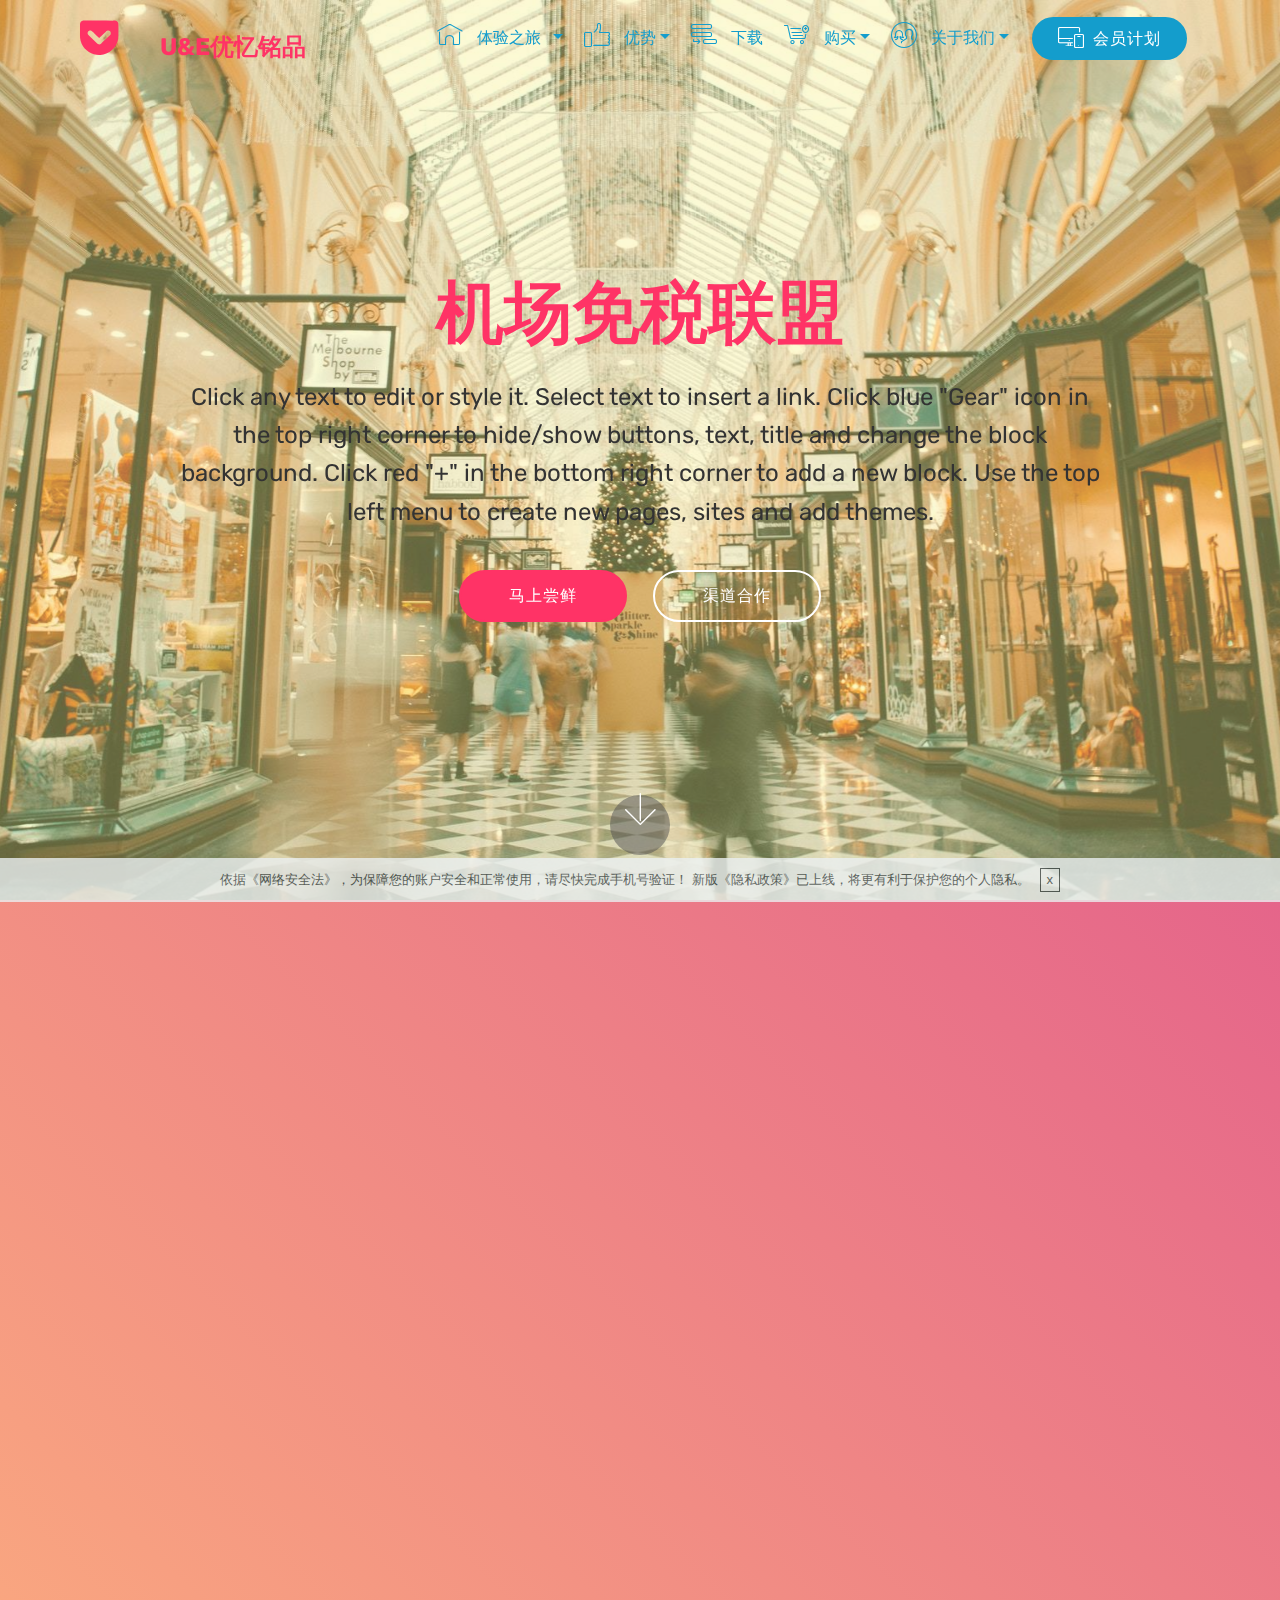
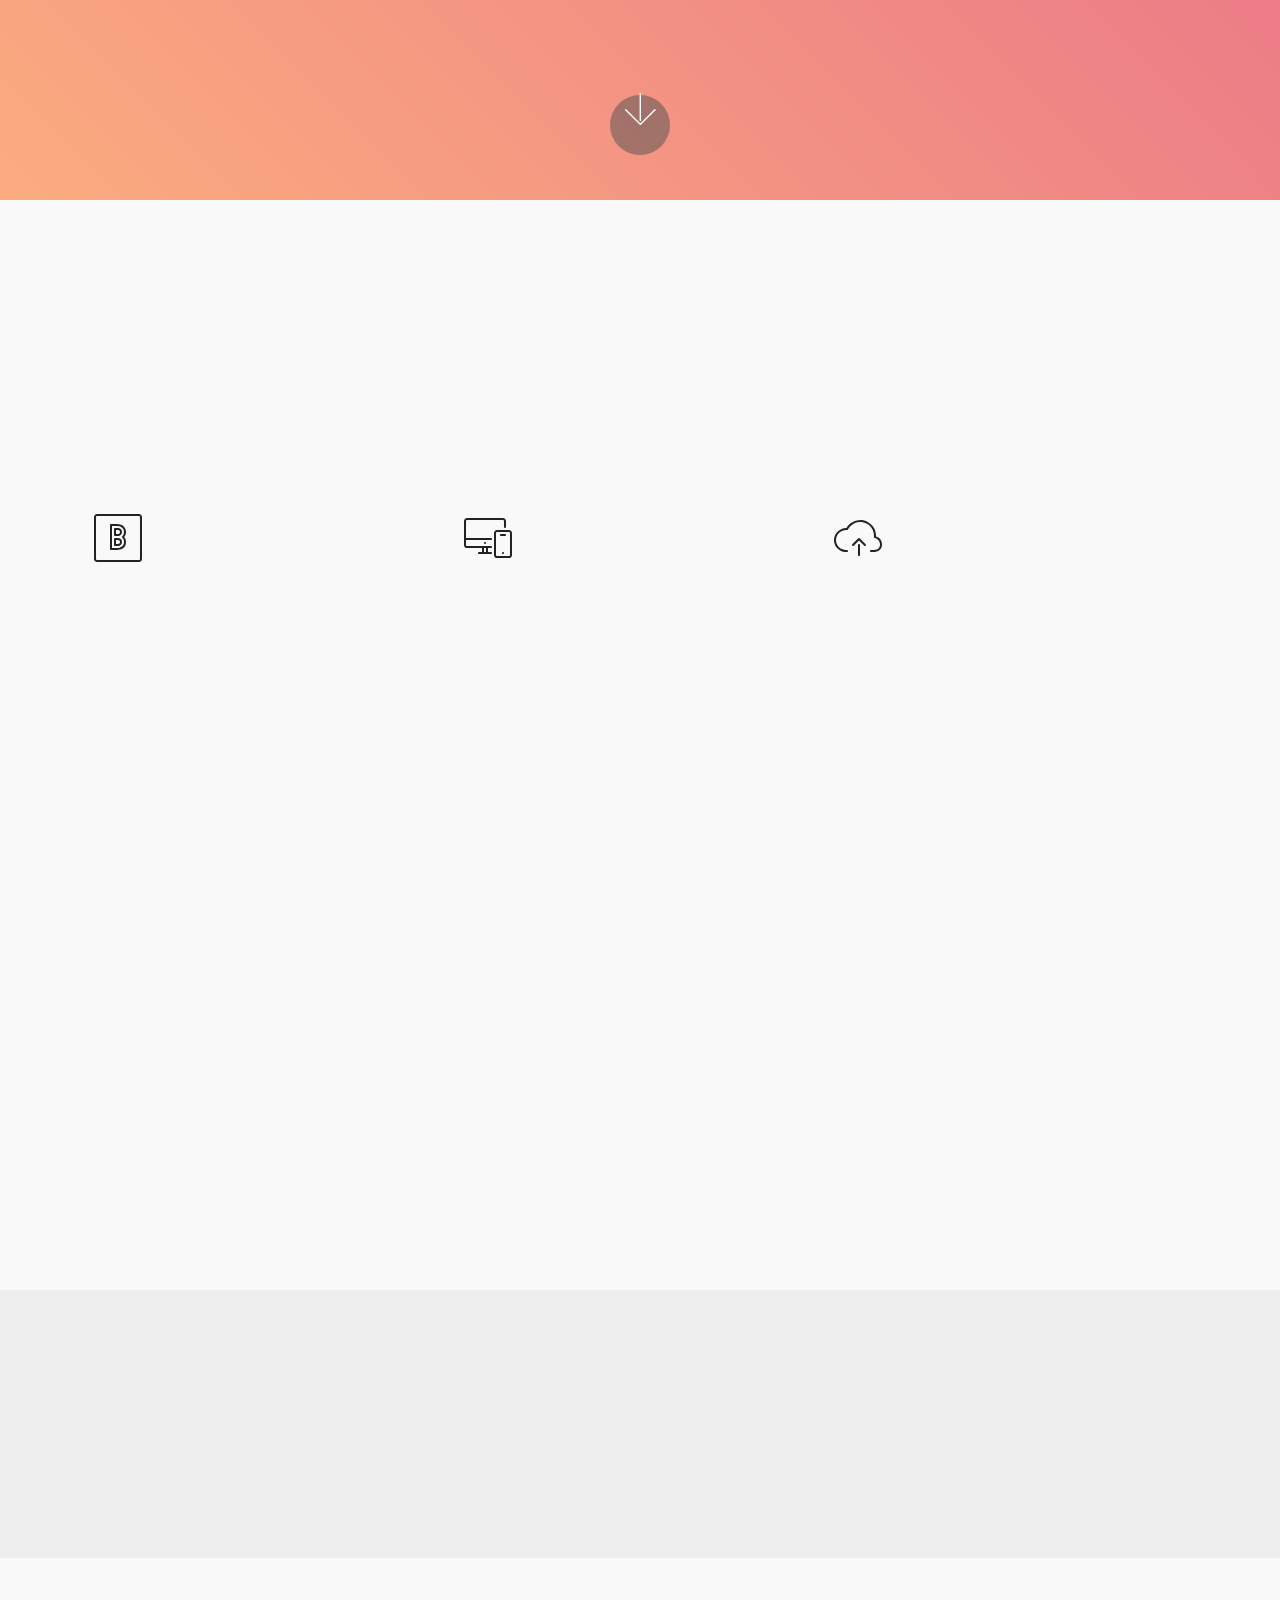
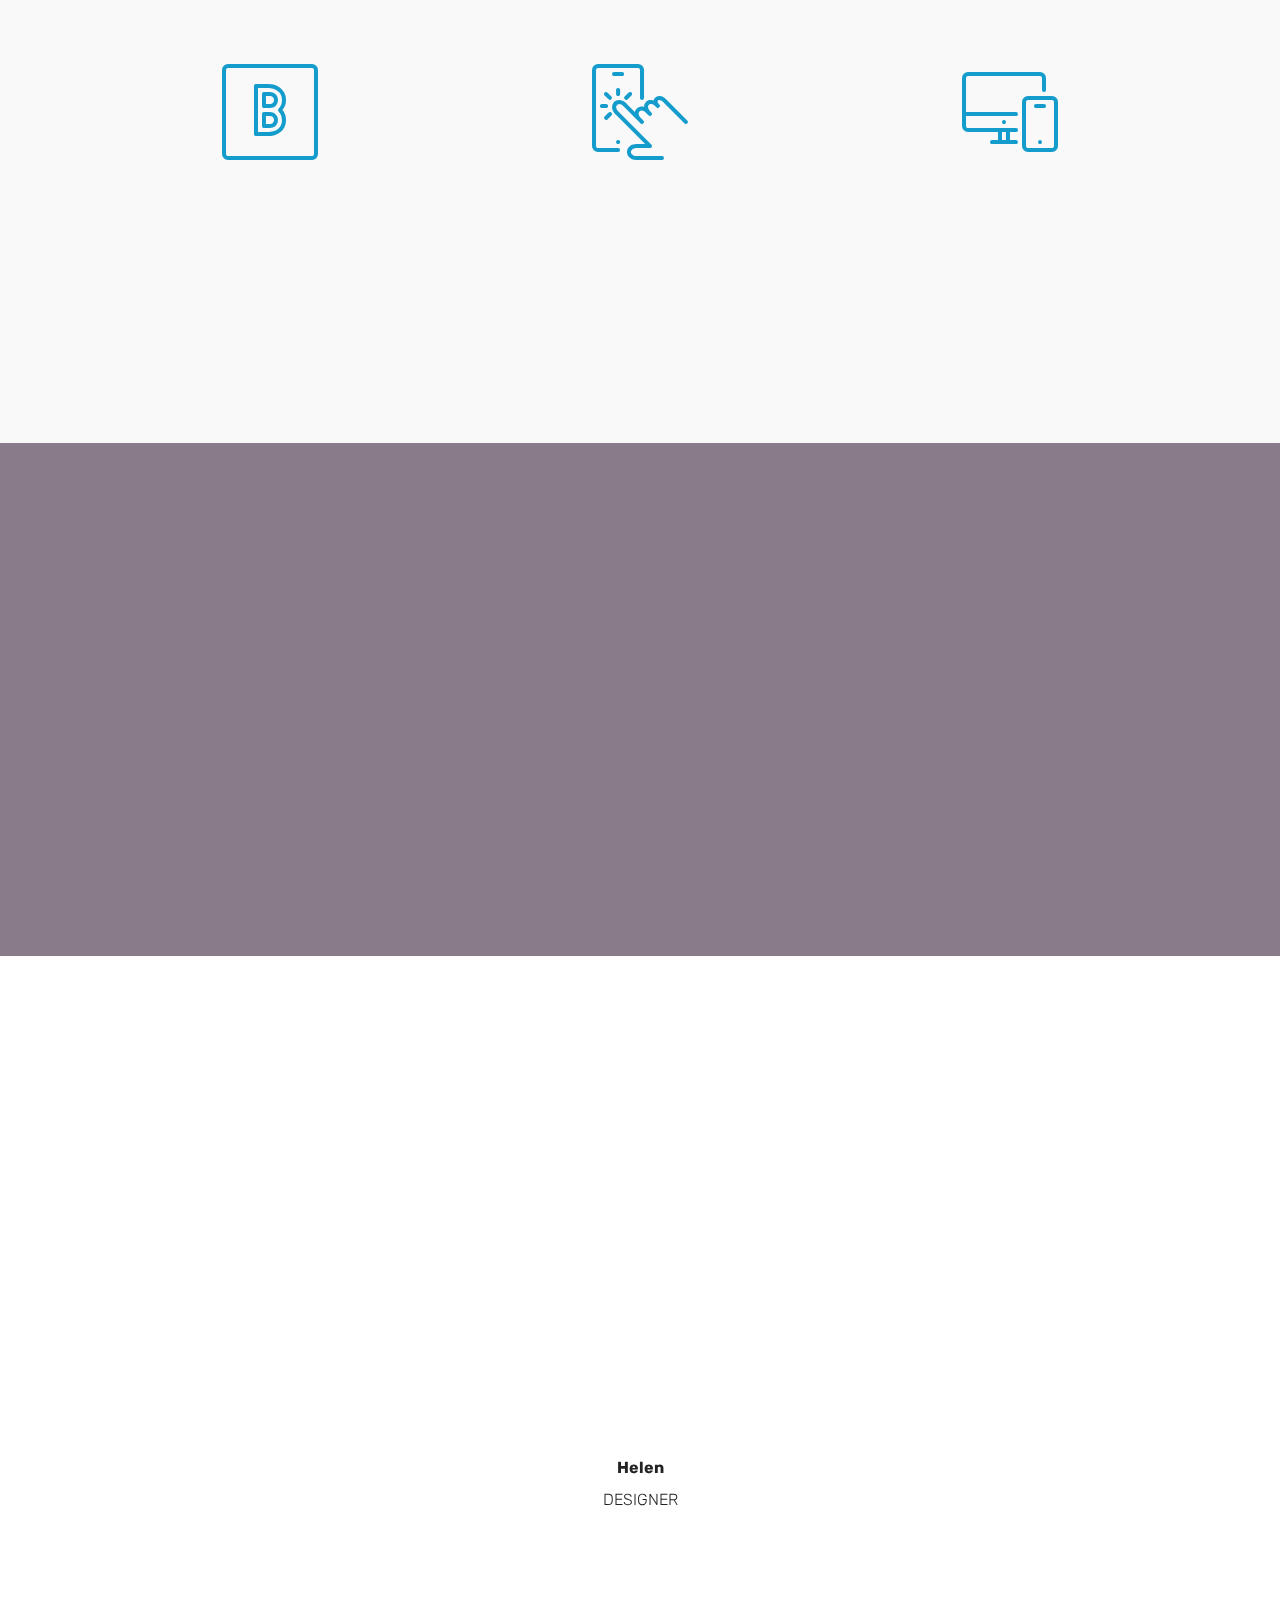
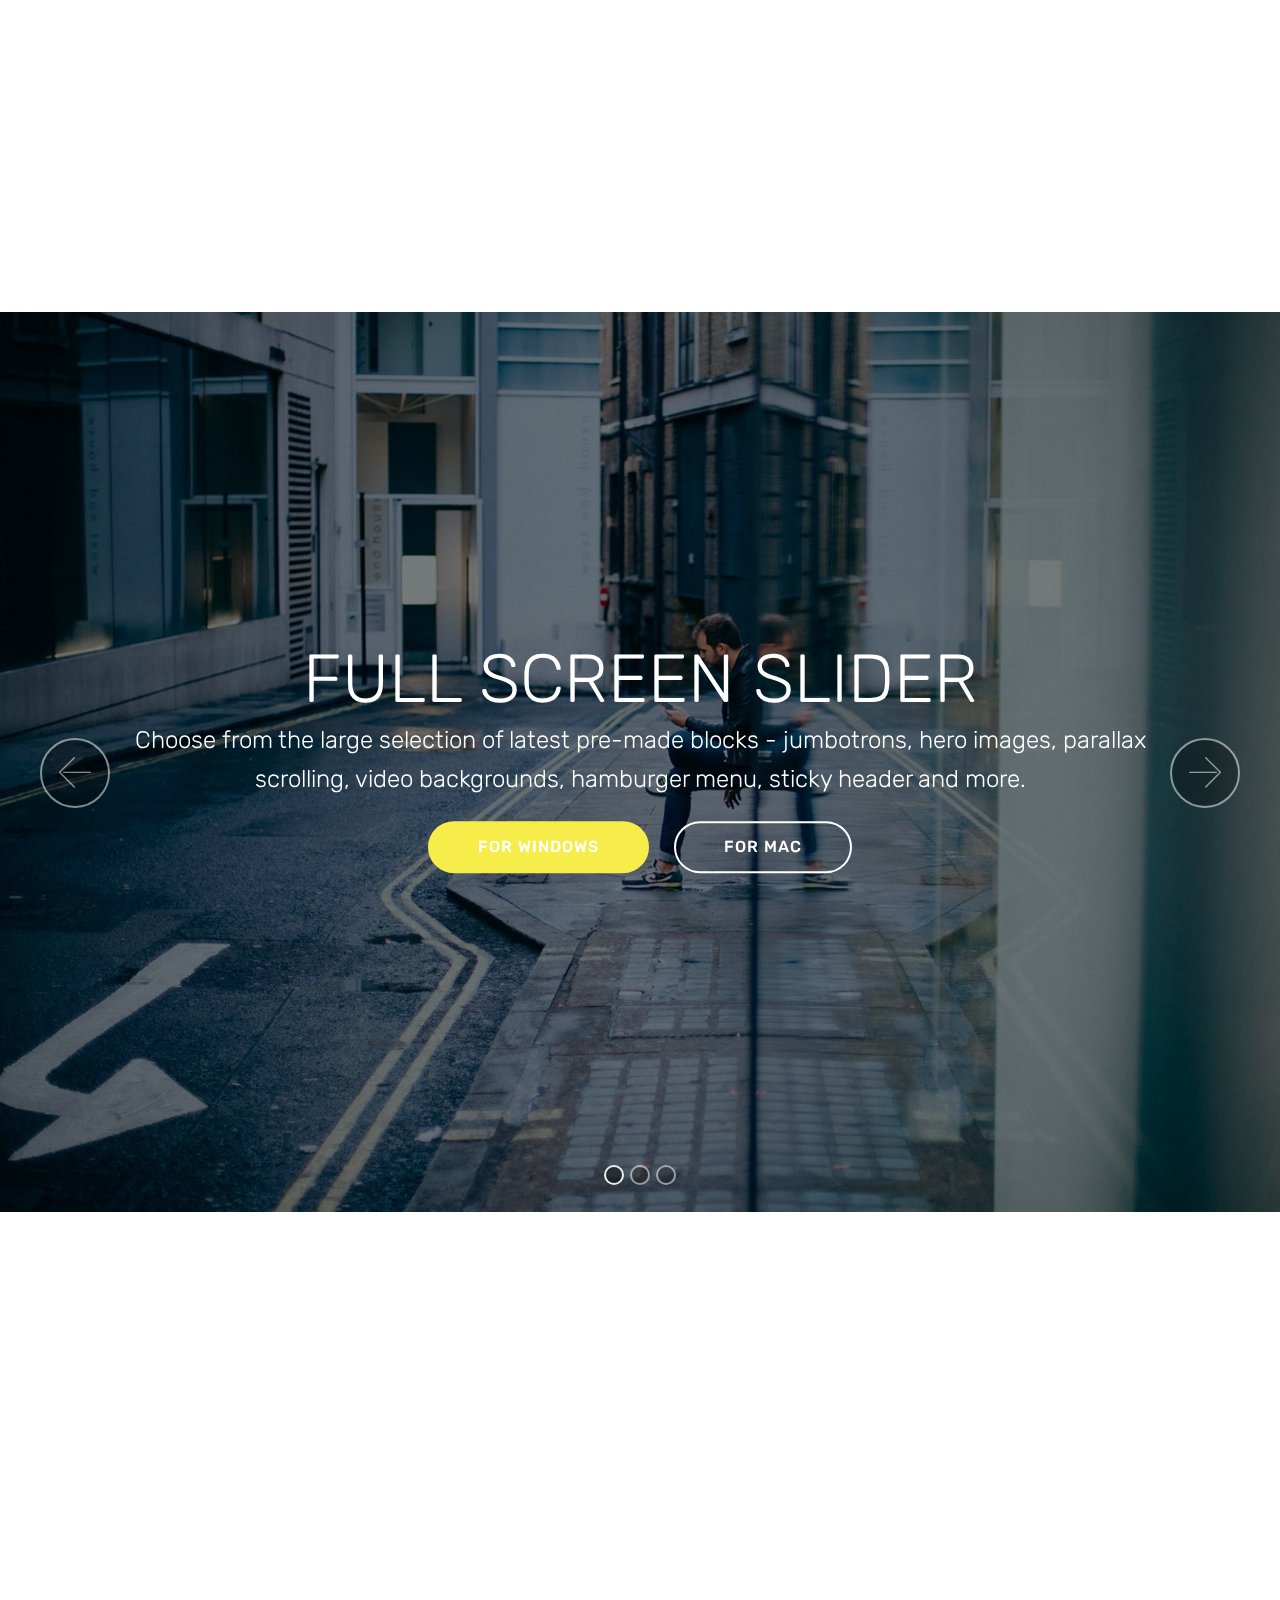
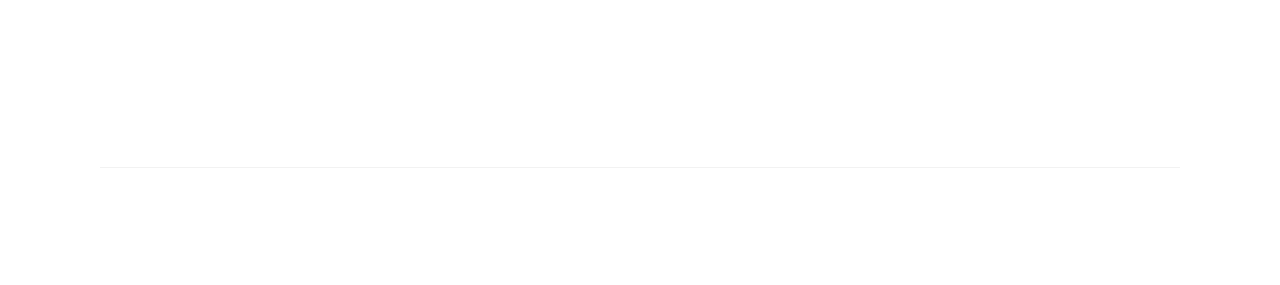
==== commit 28b02bb1: "create github pages" ====
--- a/index.html
+++ b/index.html
@@ -7,8 +7,8 @@
   <meta name="generator" content="Mobirise v4.2.4, mobirise.com">
   <meta name="viewport" content="width=device-width, initial-scale=1">
   <link rel="shortcut icon" href="assets/images/4-349x349.png" type="image/x-icon">
-  <meta name="description" content="PARKINSHOP">
-  <title>PARKINSHOP</title>
+  <meta name="description" content="优忆铭品UEMPIN">
+  <title>优忆铭品</title>
   <link rel="stylesheet" href="assets/web/assets/mobirise-icons/mobirise-icons.css">
   <link rel="stylesheet" href="assets/tether/tether.min.css">
   <link rel="stylesheet" href="assets/bootstrap/css/bootstrap.min.css">
@@ -24,7 +24,7 @@
   
 </head>
 <body>
-<section class="menu cid-quuMvqnTre" once="menu" id="menu1-g" data-rv-view="333">
+<section class="menu cid-quuMvqnTre" once="menu" id="menu1-g" data-rv-view="709">
 
     
 
@@ -54,15 +54,15 @@
                         优势</a><div class="dropdown-menu"><a class="dropdown-item text-primary display-4" href="https://mobirise.com">选择</a><a class="dropdown-item text-primary display-4" href="https://mobirise.com">解决方案</a></div>
                 </li><li class="nav-item"><a class="nav-link link text-primary display-4" href="https://mobirise.com"><span class="mbri-add-submenu mbr-iconfont mbr-iconfont-btn"></span>
                         下载</a></li><li class="nav-item dropdown"><a class="nav-link link dropdown-toggle text-primary display-4" href="https://mobirise.com" data-toggle="dropdown-submenu" aria-expanded="false"><span class="mbri-cart-add mbr-iconfont mbr-iconfont-btn"></span>
-                        购买</a><div class="dropdown-menu"><a class="dropdown-item text-primary display-4" href="https://mobirise.com">获取授权</a><a class="dropdown-item text-primary display-4" href="https://mobirise.com">升级您的授权</a><a class="dropdown-item text-primary display-4" href="https://mobirise.com">请求报价</a><a class="dropdown-item text-primary display-4" href="https://mobirise.com">购买向导</a><a class="dropdown-item text-primary display-4" href="https://mobirise.com">联系销售部门</a></div></li><li class="nav-item dropdown"><a class="nav-link link dropdown-toggle text-primary display-4" href="https://mobirise.com" data-toggle="dropdown-submenu" aria-expanded="false"><span class="mbri-users mbr-iconfont mbr-iconfont-btn"></span>
-                        关于我们</a><div class="dropdown-menu"><a class="dropdown-item text-primary display-4" href="https://mobirise.com">支持</a><a class="dropdown-item text-primary display-4" href="https://mobirise.com">联系我们</a><a class="dropdown-item text-primary display-4" href="https://mobirise.com">社区</a><a class="dropdown-item text-primary display-4" href="https://mobirise.com">博客</a></div></li></ul>
+                        购买</a><div class="dropdown-menu"><a class="dropdown-item text-primary display-4" href="https://mobirise.com">获取授权</a><a class="dropdown-item text-primary display-4" href="https://mobirise.com">升级您的授权</a><a class="dropdown-item text-primary display-4" href="https://mobirise.com">请求报价</a><a class="dropdown-item text-primary display-4" href="https://mobirise.com">购买向导</a><a class="dropdown-item text-primary display-4" href="https://mobirise.com">联系销售部门</a></div></li><li class="nav-item dropdown open"><a class="nav-link link dropdown-toggle text-primary display-4" href="https://mobirise.com" data-toggle="dropdown-submenu" aria-expanded="true"><span class="mbri-users mbr-iconfont mbr-iconfont-btn"></span>
+                        关于我们</a><div class="dropdown-menu"><a class="dropdown-item text-primary display-4" href="https://mobirise.com">支持</a><a class="dropdown-item text-primary display-4" href="https://mobirise.com">联系我们</a><a class="dropdown-item text-primary display-4" href="https://mobirise.com">社区</a><a class="dropdown-item text-primary display-4" href="https://mobirise.com">博客</a><a class="text-primary dropdown-item display-4" href="policy.html" aria-expanded="true">隐私政策</a></div></li></ul>
             <div class="navbar-buttons mbr-section-btn"><a class="btn btn-sm btn-primary display-4" href="https://mobirise.com"><span class="mbri-responsive mbr-iconfont mbr-iconfont-btn"></span>
                     会员计划</a></div>
         </div>
     </nav>
 </section>
 
-<section class="engine"><a href="https://mobirise.co/p">bootstrap menu</a></section><section class="cid-quuR68Z3mF mbr-fullscreen mbr-parallax-background" id="header2-w" data-rv-view="335">
+<section class="engine"><a href="https://mobirise.co/j">design your own website</a></section><section class="cid-quuR68Z3mF mbr-fullscreen mbr-parallax-background" id="header2-w" data-rv-view="711">
 
     
 
@@ -89,7 +89,7 @@
     </div>
 </section>
 
-<section class="header11 cid-quuPpQGe1z mbr-fullscreen" id="header11-h" data-rv-view="338">
+<section class="header11 cid-quuPpQGe1z mbr-fullscreen" id="header11-h" data-rv-view="714">
 
     <!-- Block parameters controls (Blue "Gear" panel) -->
     
@@ -121,7 +121,7 @@
     </div>
 </section>
 
-<section class="features14 cid-quuPJxU9TL" id="features14-i" data-rv-view="341">
+<section class="features14 cid-quuPJxU9TL" id="features14-i" data-rv-view="717">
     
     
 
@@ -200,7 +200,7 @@
     </div>
 </section>
 
-<section class="mbr-section content5 cid-quuPU03cpD mbr-parallax-background" id="content5-j" data-rv-view="344">
+<section class="mbr-section content5 cid-quuPU03cpD mbr-parallax-background" id="content5-j" data-rv-view="720">
 
     
 
@@ -222,7 +222,7 @@
     </div>
 </section>
 
-<section class="features1 cid-quuPXGDP6W" id="features1-k" data-rv-view="347">
+<section class="features1 cid-quuPXGDP6W" id="features1-k" data-rv-view="723">
     
     
 
@@ -280,7 +280,7 @@
 
 </section>
 
-<section class="mbr-section info4 cid-quuQ2FsLA5" id="info4-l" data-rv-view="350">
+<section class="mbr-section info4 cid-quuQ2FsLA5" id="info4-l" data-rv-view="726">
 
     
 
@@ -306,7 +306,7 @@
     </div>
 </section>
 
-<section class="carousel slide testimonials-slider cid-quuQ8FlGxa" id="testimonials-slider1-n" data-rv-view="353">
+<section class="carousel slide testimonials-slider cid-quuQ8FlGxa" id="testimonials-slider1-n" data-rv-view="729">
     
     
 
@@ -440,7 +440,7 @@
     </div>
 </section>
 
-<section class="clients cid-quuTZNrkCO" id="clients-x" data-rv-view="369">
+<section class="clients cid-quuTZNrkCO" id="clients-x" data-rv-view="745">
       
 
     
@@ -525,7 +525,7 @@
     </div>
 </section>
 
-<section class="cid-quuQi1yCvs" id="social-buttons3-o" data-rv-view="387">
+<section class="cid-quuQi1yCvs" id="social-buttons3-o" data-rv-view="763">
     
     
 
@@ -567,7 +567,7 @@
     </div>
 </section>
 
-<section class="carousel slide cid-quuQloRJBk" data-interval="false" id="slider1-p" data-rv-view="390">
+<section class="carousel slide cid-quuQloRJBk" data-interval="false" id="slider1-p" data-rv-view="766">
 
     
 
@@ -575,7 +575,7 @@
 
 </section>
 
-<section class="mbr-section form3 cid-quuQqyCMKl" id="form3-q" data-rv-view="402">
+<section class="mbr-section form3 cid-quuQqyCMKl" id="form3-q" data-rv-view="778">
 
     
 
@@ -594,7 +594,7 @@
                 <div data-form-alert="" hidden="">
                         Thanks for filling out the form!
                 </div>
-                <form class="mbr-form" action="https://mobirise.com/" method="post" data-form-title="Mobirise Form"><input type="hidden" data-form-email="true" value="vlXSMt9YqxkzaEtIpgqoD1nbbT7xlCSgbX0OUvByQ1XyALyGq5FaYZiCLbNQAwd6Swf99GbqWp3XCvTDx9/CiA/hhEbvB6AZeyr/RSBuCpqJg7DGR3es2uaXd0al0Vq4">
+                <form class="mbr-form" action="https://mobirise.com/" method="post" data-form-title="Mobirise Form"><input type="hidden" data-form-email="true" value="Cbiv5QG5VQJoJfmRs3a+QWyokUQVKwaJOTccLOSuJgD1v5HyPpPCPJe3eZhs76J/2MoQD0OJUZwa/+G9Qu3xafmXMuGpfDJ3UDwwBQsgaHoDamhtYy0F+AiiF8S3wpqU">
                     <div class="mbr-subscribe input-group">
                         <input class="form-control" type="email" name="email" placeholder="Email" data-form-field="Email" required="" id="email-form3-q">
                         <span class="input-group-btn"><button href="" type="submit" class="btn btn-primary display-4">加入我们</button></span>
@@ -605,7 +605,7 @@
     </div>
 </section>
 
-<section class="footer3 cid-quuQPLKquq" id="footer3-v" data-rv-view="405">
+<section class="footer3 cid-quuQPLKquq" id="footer3-v" data-rv-view="781">
 
     
 
@@ -638,7 +638,7 @@
                     <div data-form-alert="" hidden="" class="align-center">感谢您的关注</div>
 
                     <form class="form-inline" action="https://mobirise.com/" method="post" data-form-title="Mobirise Form">
-                        <input type="hidden" value="bKoLm3DqOqhMrFB1gBjJDF1sc5FDYh3Pptit0qyCPHAbcrknKUg5L08rG3IznbQ2Otx6tQfPHrg5XVehA7+0FSMCGnUMSiQKBsMmKYULRLIxIcav+pheAK0A/DX8UYx5" data-form-email="true">
+                        <input type="hidden" value="PIv24lnTXLEBCzsB28LrP7eBZBylki9klyQ5CQQvMSrPz/omRXjibJ0h8Es8YNnrXishZn8U3lk5qI/Sf0AekkY7y4SXlP9SO3FKLql6i3gwwMGEmZ6gL+/uZc6hUPgK" data-form-email="true">
                         <div class="form-group">
                             <input type="email" class="form-control input-sm input-inverse my-2" name="email" required="" data-form-field="Email" placeholder="Email" id="email-footer3-v">
                         </div>
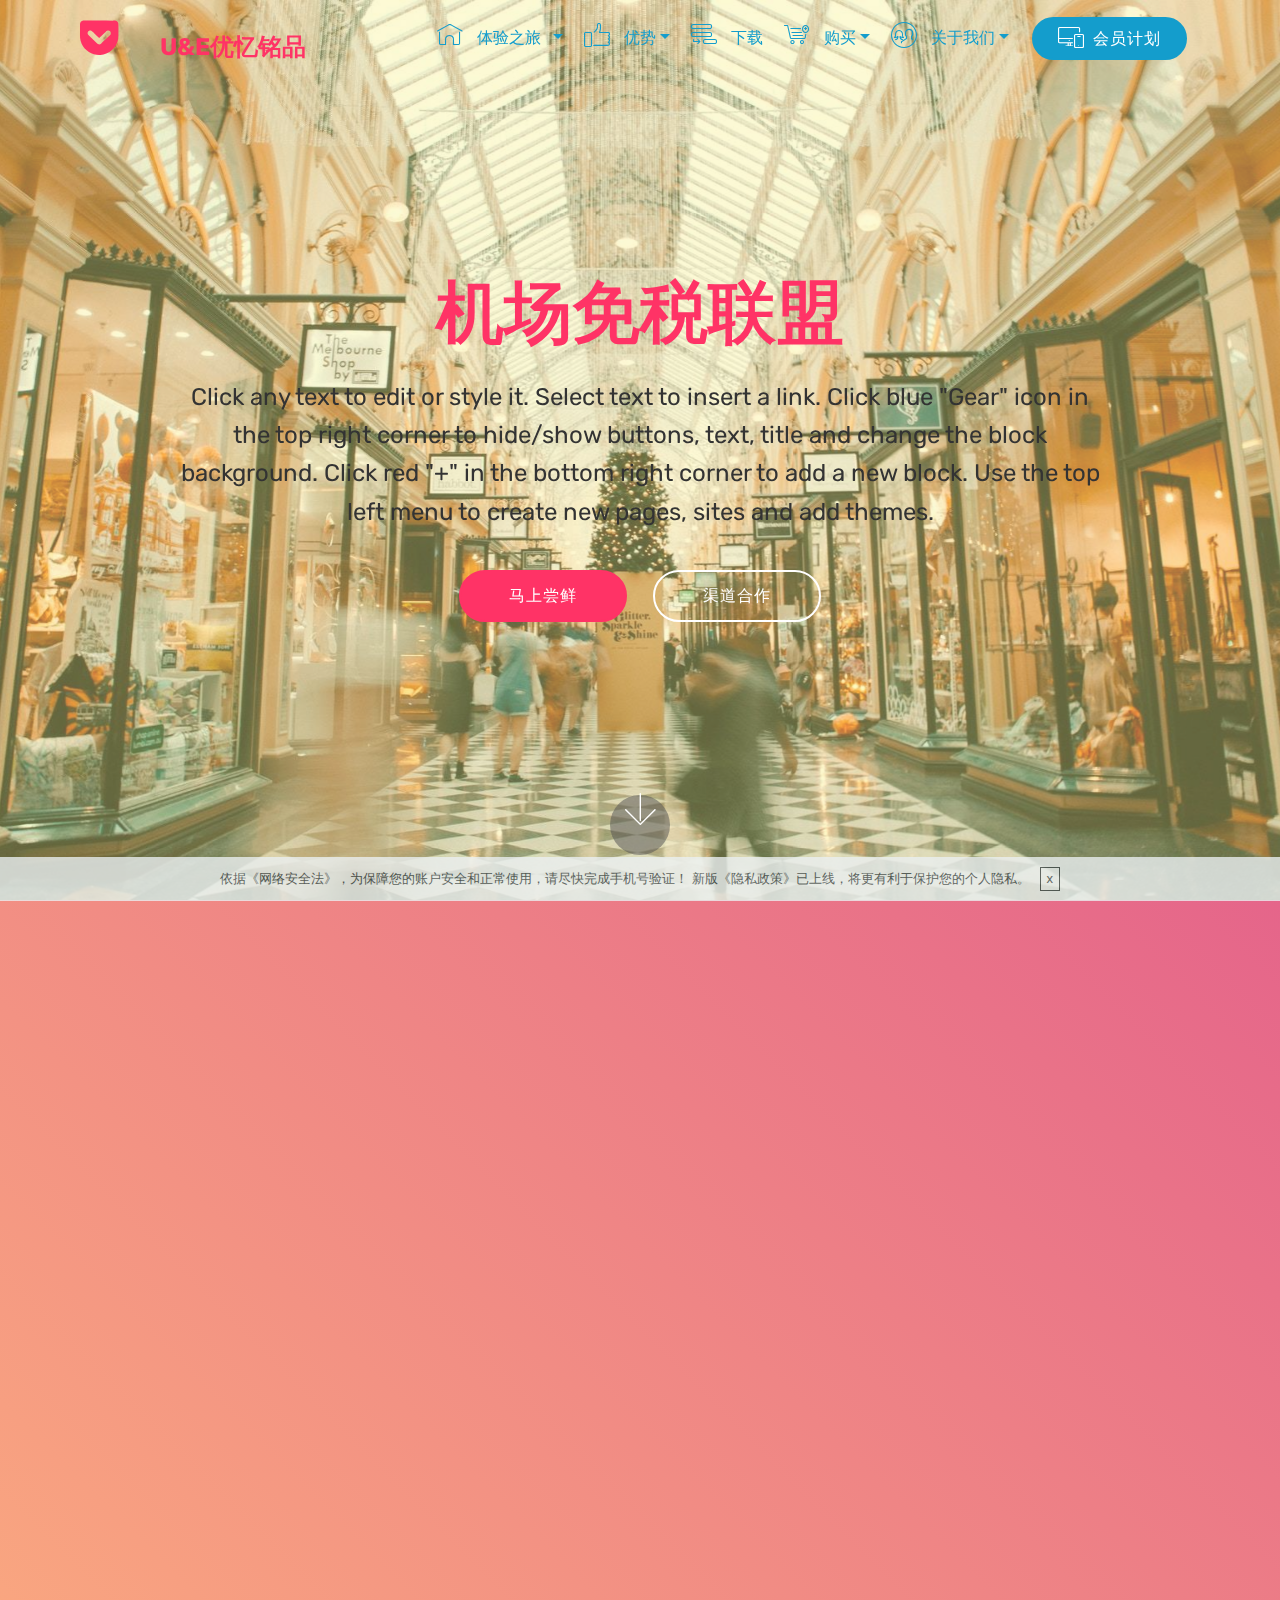
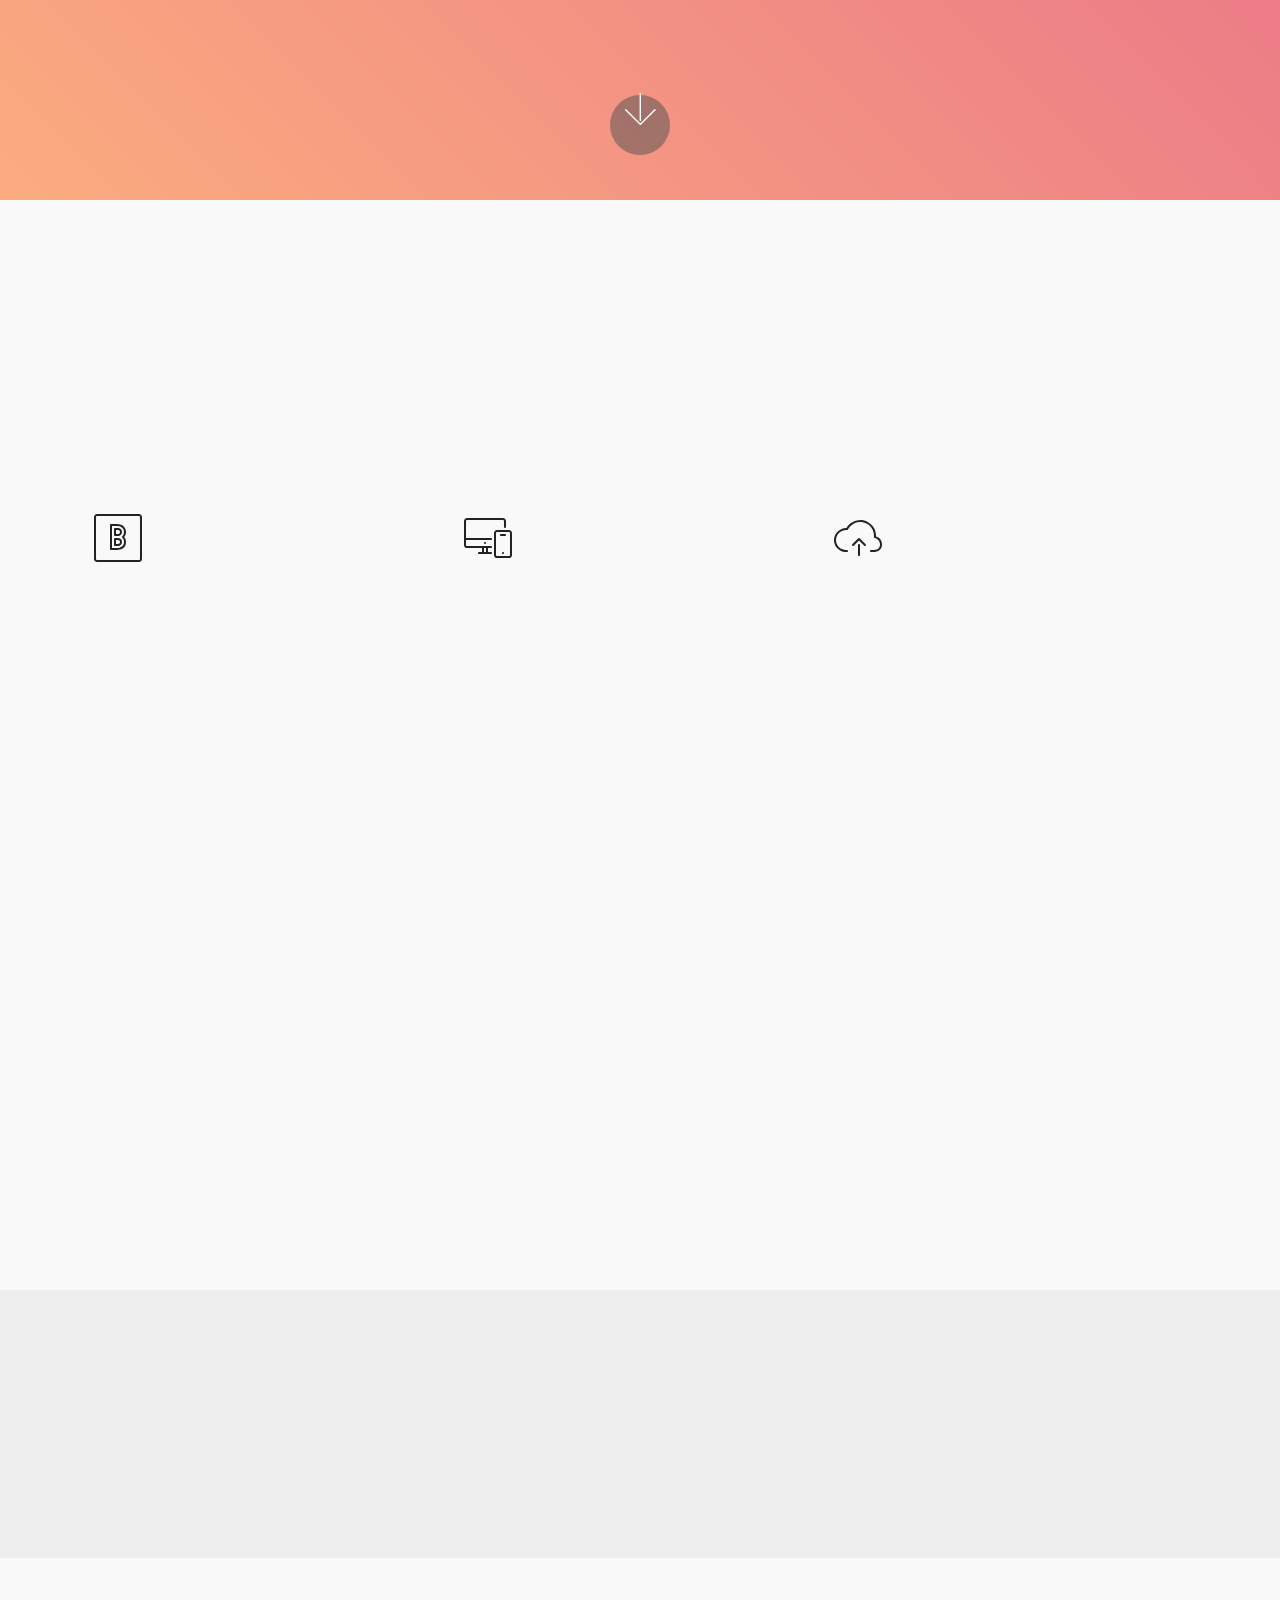
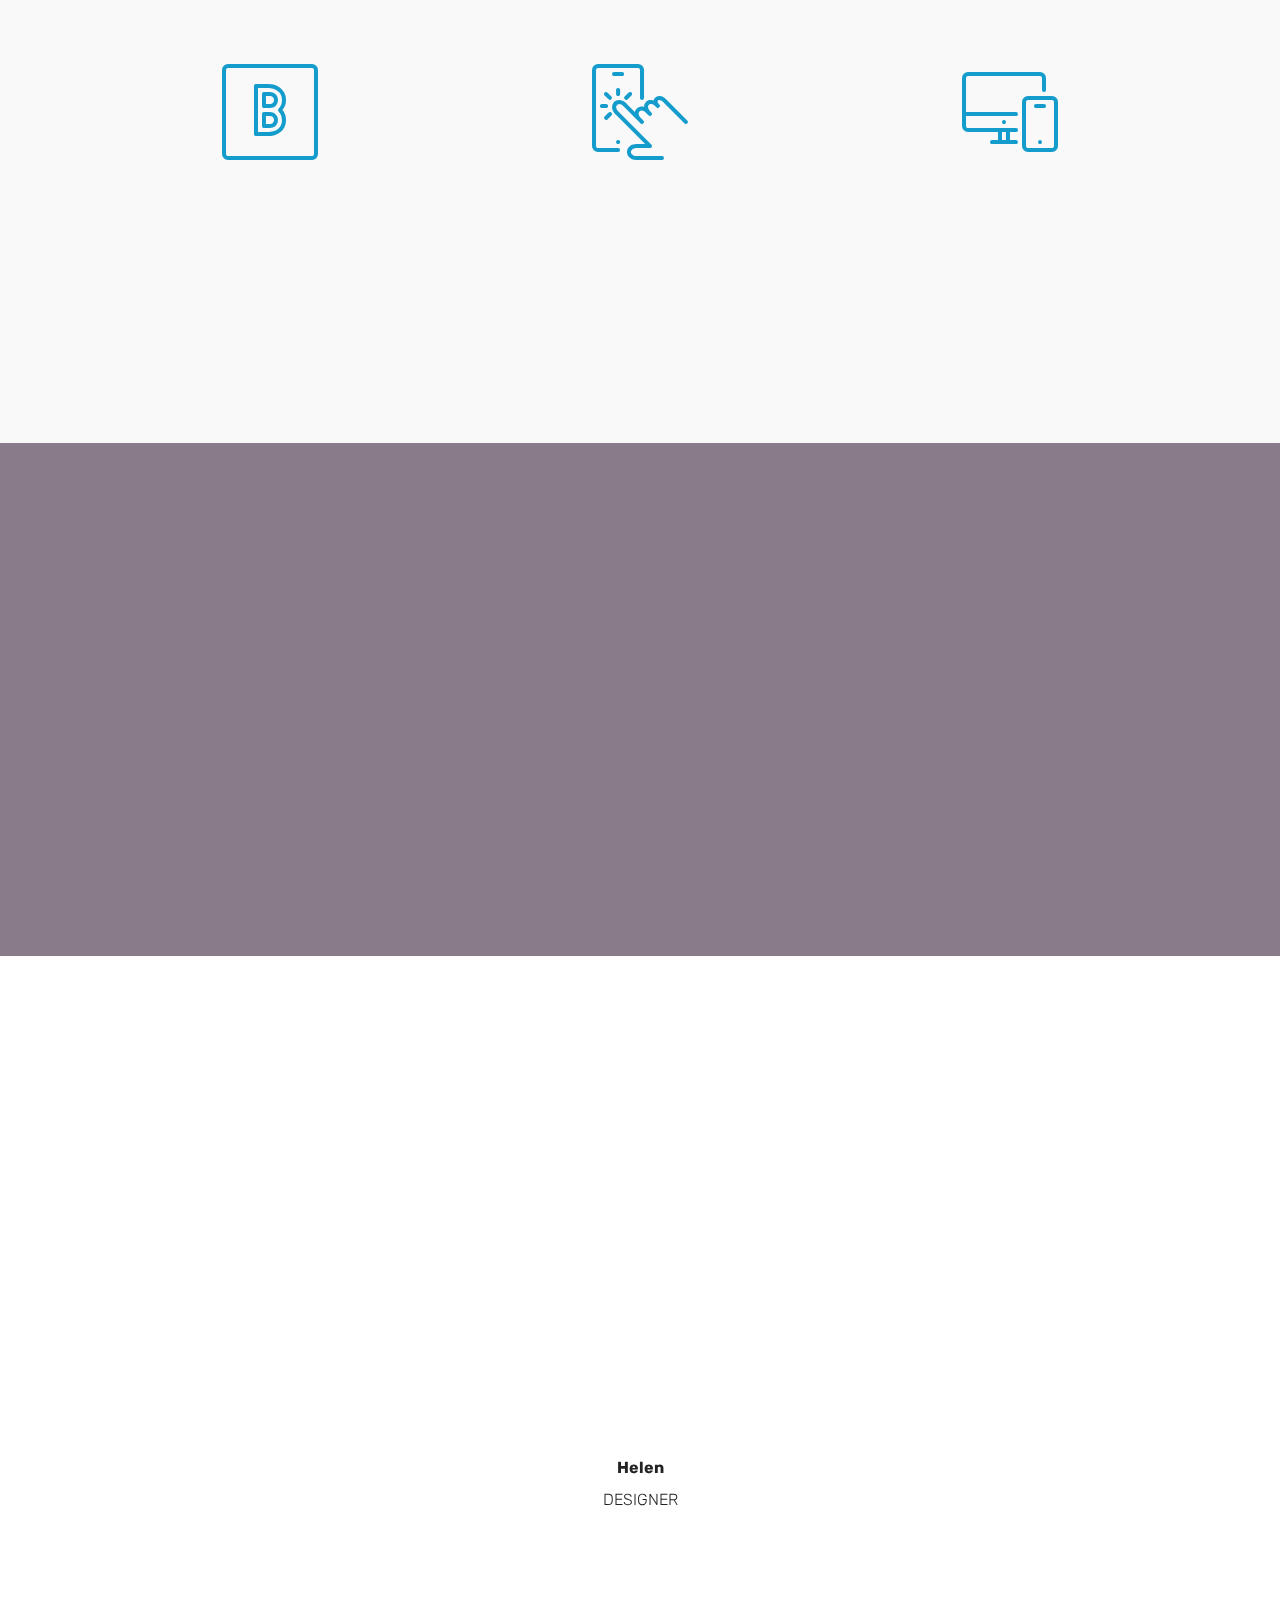
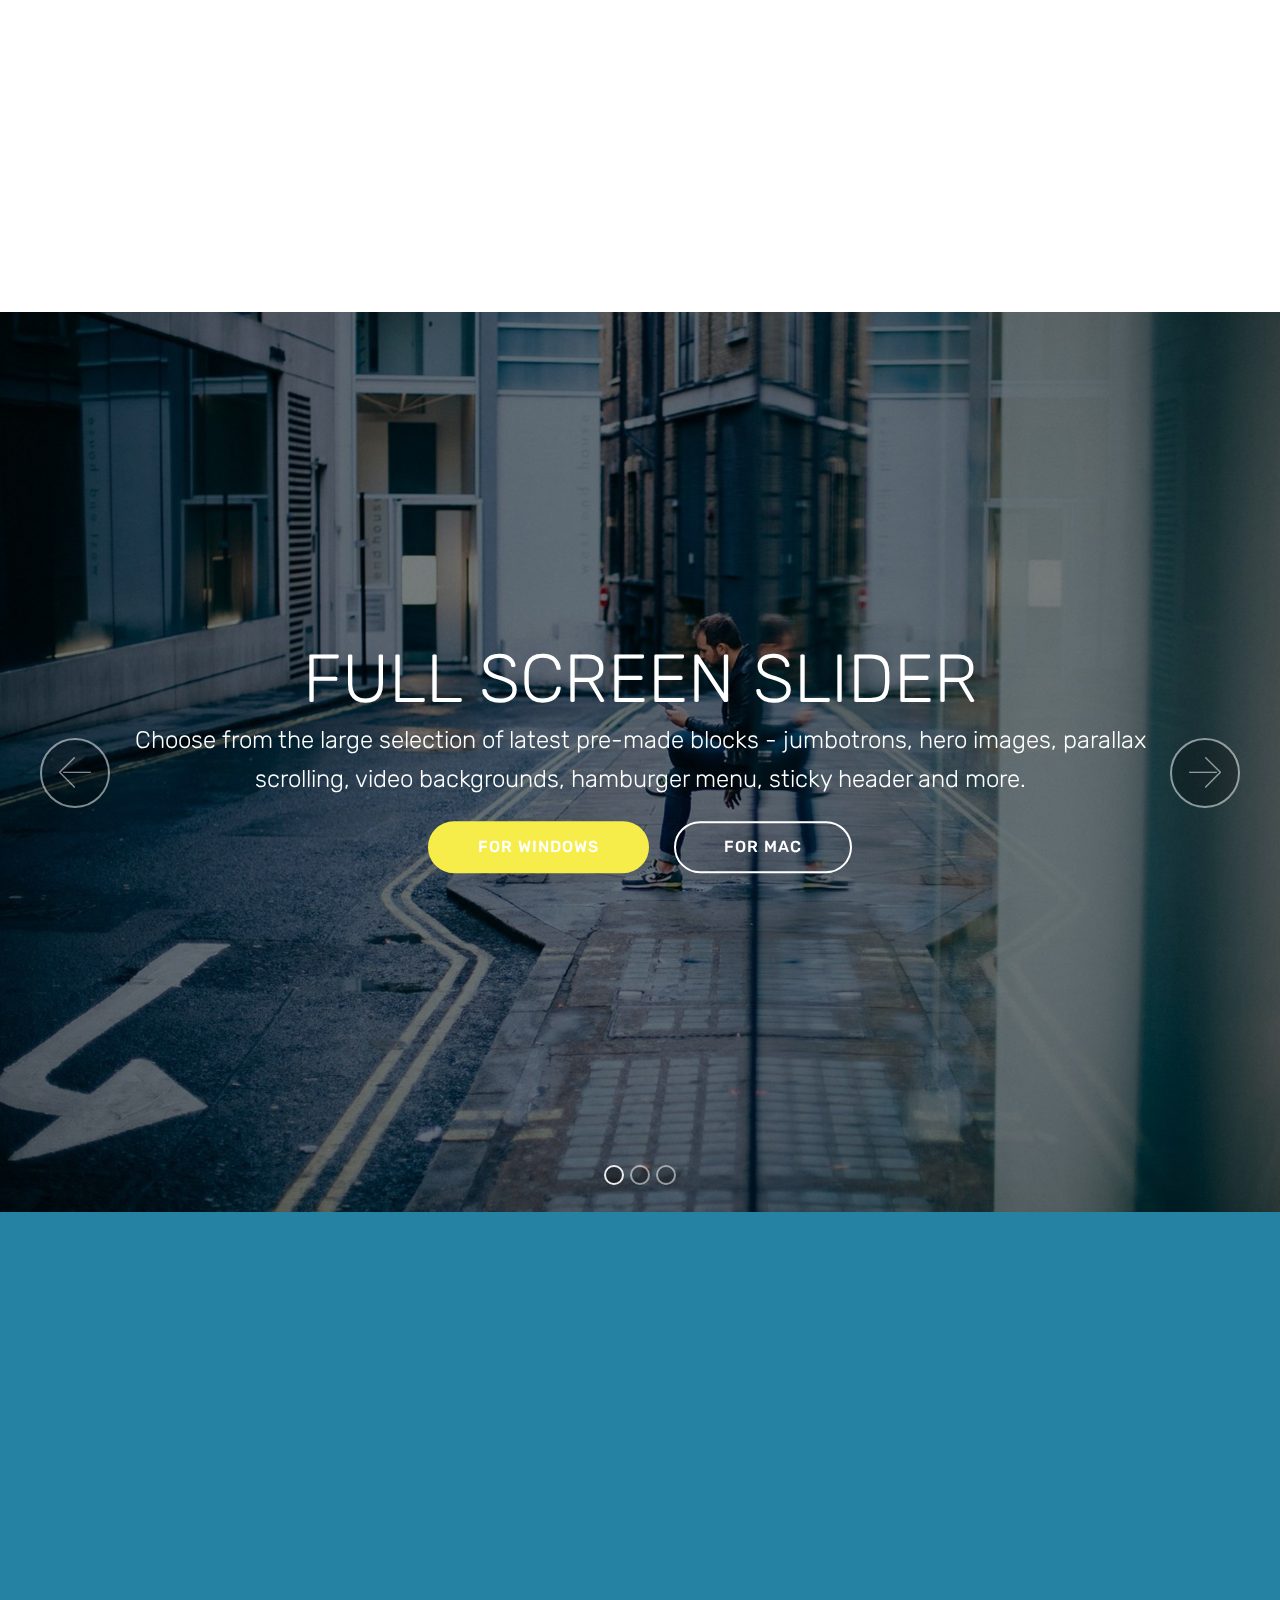
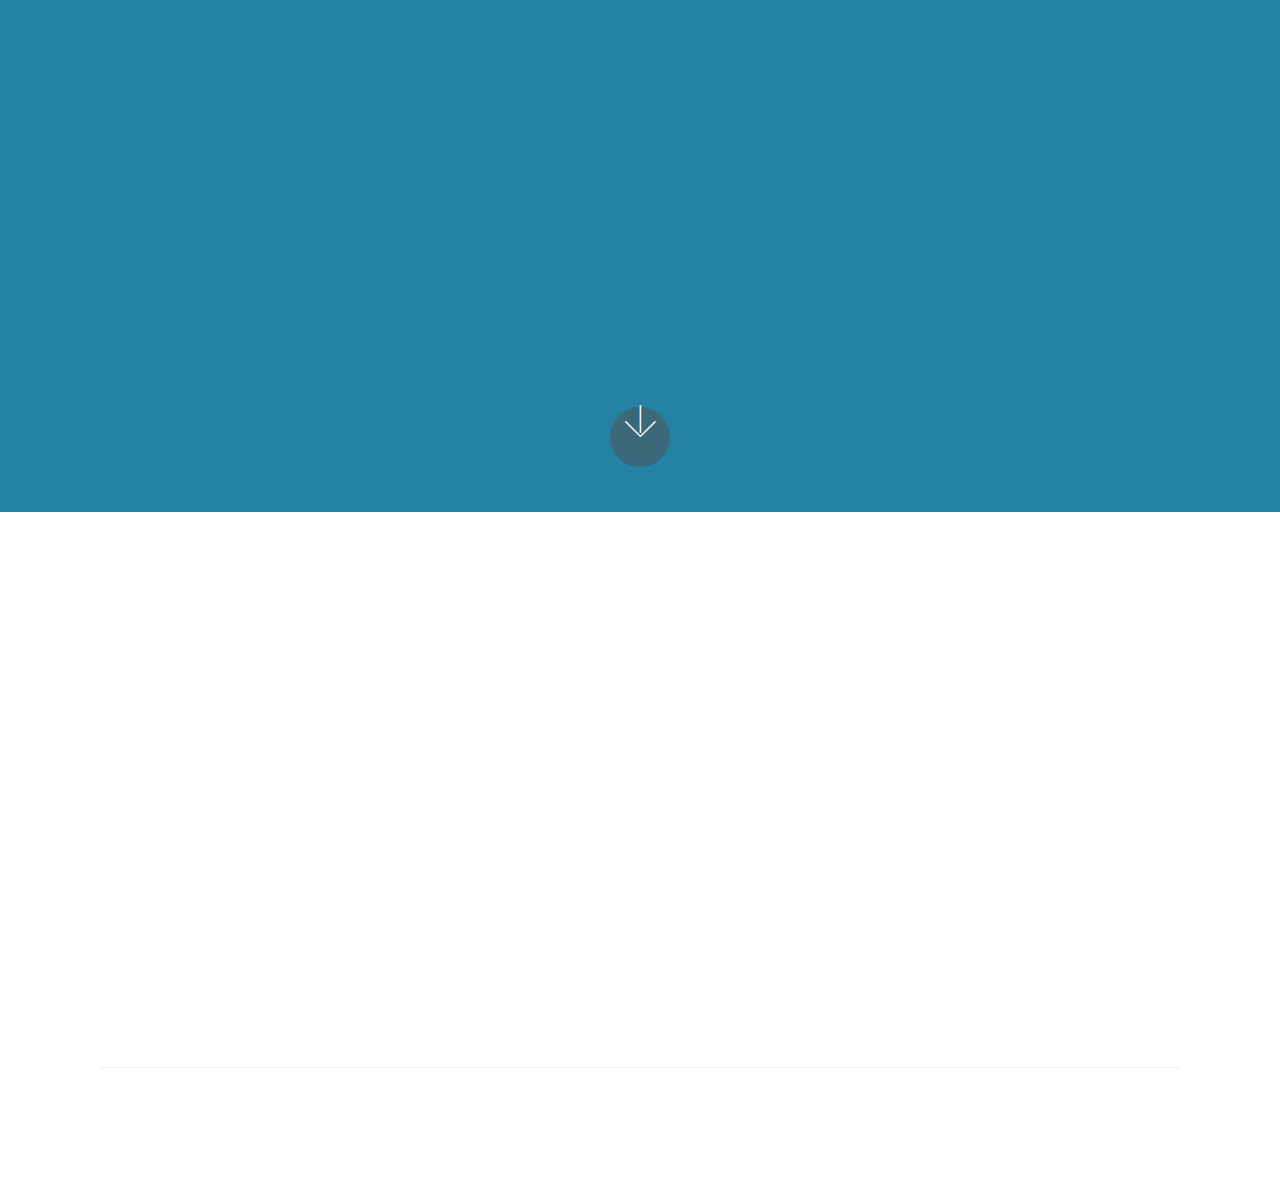
==== commit edd8f456: "create github pages" ====
--- a/index.html
+++ b/index.html
@@ -24,7 +24,7 @@
   
 </head>
 <body>
-<section class="menu cid-quuMvqnTre" once="menu" id="menu1-g" data-rv-view="709">
+<section class="menu cid-quuMvqnTre" once="menu" id="menu1-g" data-rv-view="1247">
 
     
 
@@ -50,19 +50,19 @@
                         体验之旅 &nbsp;</a><div class="dropdown-menu"><a class="dropdown-item text-primary display-4" href="https://mobirise.com">总览</a><a class="dropdown-item text-primary display-4" href="https://mobirise.com">安全性</a><a class="dropdown-item text-primary display-4" href="https://mobirise.com">参考案例</a></div>
                 </li>
                 <li class="nav-item dropdown">
-                    <a class="nav-link link dropdown-toggle text-primary display-4" href="https://mobirise.com" data-toggle="dropdown-submenu"><span class="mbri-like mbr-iconfont mbr-iconfont-btn"></span>
+                    <a class="nav-link link dropdown-toggle text-primary display-4" href="https://mobirise.com" data-toggle="dropdown-submenu" aria-expanded="false"><span class="mbri-like mbr-iconfont mbr-iconfont-btn"></span>
                         优势</a><div class="dropdown-menu"><a class="dropdown-item text-primary display-4" href="https://mobirise.com">选择</a><a class="dropdown-item text-primary display-4" href="https://mobirise.com">解决方案</a></div>
                 </li><li class="nav-item"><a class="nav-link link text-primary display-4" href="https://mobirise.com"><span class="mbri-add-submenu mbr-iconfont mbr-iconfont-btn"></span>
                         下载</a></li><li class="nav-item dropdown"><a class="nav-link link dropdown-toggle text-primary display-4" href="https://mobirise.com" data-toggle="dropdown-submenu" aria-expanded="false"><span class="mbri-cart-add mbr-iconfont mbr-iconfont-btn"></span>
-                        购买</a><div class="dropdown-menu"><a class="dropdown-item text-primary display-4" href="https://mobirise.com">获取授权</a><a class="dropdown-item text-primary display-4" href="https://mobirise.com">升级您的授权</a><a class="dropdown-item text-primary display-4" href="https://mobirise.com">请求报价</a><a class="dropdown-item text-primary display-4" href="https://mobirise.com">购买向导</a><a class="dropdown-item text-primary display-4" href="https://mobirise.com">联系销售部门</a></div></li><li class="nav-item dropdown open"><a class="nav-link link dropdown-toggle text-primary display-4" href="https://mobirise.com" data-toggle="dropdown-submenu" aria-expanded="true"><span class="mbri-users mbr-iconfont mbr-iconfont-btn"></span>
+                        购买</a><div class="dropdown-menu"><a class="dropdown-item text-primary display-4" href="https://mobirise.com">获取授权</a><a class="dropdown-item text-primary display-4" href="https://mobirise.com">升级您的授权</a><a class="dropdown-item text-primary display-4" href="https://mobirise.com">请求报价</a><a class="dropdown-item text-primary display-4" href="https://mobirise.com">购买向导</a><a class="dropdown-item text-primary display-4" href="https://mobirise.com">联系销售部门</a></div></li><li class="nav-item dropdown"><a class="nav-link link dropdown-toggle text-primary display-4" href="https://mobirise.com" data-toggle="dropdown-submenu" aria-expanded="false"><span class="mbri-users mbr-iconfont mbr-iconfont-btn"></span>
                         关于我们</a><div class="dropdown-menu"><a class="dropdown-item text-primary display-4" href="https://mobirise.com">支持</a><a class="dropdown-item text-primary display-4" href="https://mobirise.com">联系我们</a><a class="dropdown-item text-primary display-4" href="https://mobirise.com">社区</a><a class="dropdown-item text-primary display-4" href="https://mobirise.com">博客</a><a class="text-primary dropdown-item display-4" href="policy.html" aria-expanded="true">隐私政策</a></div></li></ul>
-            <div class="navbar-buttons mbr-section-btn"><a class="btn btn-sm btn-primary display-4" href="https://mobirise.com"><span class="mbri-responsive mbr-iconfont mbr-iconfont-btn"></span>
+            <div class="navbar-buttons mbr-section-btn"><a class="btn btn-sm btn-primary display-4" href="member.html"><span class="mbri-responsive mbr-iconfont mbr-iconfont-btn"></span>
                     会员计划</a></div>
         </div>
     </nav>
 </section>
 
-<section class="engine"><a href="https://mobirise.co/j">design your own website</a></section><section class="cid-quuR68Z3mF mbr-fullscreen mbr-parallax-background" id="header2-w" data-rv-view="711">
+<section class="engine"><a href="https://mobirise.co/k">free bootstrap template</a></section><section class="cid-quuR68Z3mF mbr-fullscreen mbr-parallax-background" id="header2-w" data-rv-view="1249">
 
     
 
@@ -89,7 +89,7 @@
     </div>
 </section>
 
-<section class="header11 cid-quuPpQGe1z mbr-fullscreen" id="header11-h" data-rv-view="714">
+<section class="header11 cid-quuPpQGe1z mbr-fullscreen" id="header11-h" data-rv-view="1252">
 
     <!-- Block parameters controls (Blue "Gear" panel) -->
     
@@ -121,7 +121,7 @@
     </div>
 </section>
 
-<section class="features14 cid-quuPJxU9TL" id="features14-i" data-rv-view="717">
+<section class="features14 cid-quuPJxU9TL" id="features14-i" data-rv-view="1255">
     
     
 
@@ -200,7 +200,7 @@
     </div>
 </section>
 
-<section class="mbr-section content5 cid-quuPU03cpD mbr-parallax-background" id="content5-j" data-rv-view="720">
+<section class="mbr-section content5 cid-quuPU03cpD mbr-parallax-background" id="content5-j" data-rv-view="1258">
 
     
 
@@ -222,7 +222,7 @@
     </div>
 </section>
 
-<section class="features1 cid-quuPXGDP6W" id="features1-k" data-rv-view="723">
+<section class="features1 cid-quuPXGDP6W" id="features1-k" data-rv-view="1261">
     
     
 
@@ -280,7 +280,7 @@
 
 </section>
 
-<section class="mbr-section info4 cid-quuQ2FsLA5" id="info4-l" data-rv-view="726">
+<section class="mbr-section info4 cid-quuQ2FsLA5" id="info4-l" data-rv-view="1264">
 
     
 
@@ -306,7 +306,7 @@
     </div>
 </section>
 
-<section class="carousel slide testimonials-slider cid-quuQ8FlGxa" id="testimonials-slider1-n" data-rv-view="729">
+<section class="carousel slide testimonials-slider cid-quuQ8FlGxa" id="testimonials-slider1-n" data-rv-view="1267">
     
     
 
@@ -440,7 +440,7 @@
     </div>
 </section>
 
-<section class="clients cid-quuTZNrkCO" id="clients-x" data-rv-view="745">
+<section class="clients cid-quuTZNrkCO" id="clients-x" data-rv-view="1283">
       
 
     
@@ -525,7 +525,7 @@
     </div>
 </section>
 
-<section class="cid-quuQi1yCvs" id="social-buttons3-o" data-rv-view="763">
+<section class="cid-quuQi1yCvs" id="social-buttons3-o" data-rv-view="1301">
     
     
 
@@ -567,7 +567,7 @@
     </div>
 </section>
 
-<section class="carousel slide cid-quuQloRJBk" data-interval="false" id="slider1-p" data-rv-view="766">
+<section class="carousel slide cid-quuQloRJBk" data-interval="false" id="slider1-p" data-rv-view="1304">
 
     
 
@@ -575,7 +575,77 @@
 
 </section>
 
-<section class="mbr-section form3 cid-quuQqyCMKl" id="form3-q" data-rv-view="778">
+<section class="header12 cid-quw9ZjCnDj mbr-fullscreen mbr-parallax-background" id="header12-21" data-rv-view="1316">
+
+    
+
+    <div class="mbr-overlay" style="opacity: 0.9; background-color: rgb(15, 118, 153);">
+    </div>
+
+    <div class="container  ">
+            <div class="media-container">
+                <div class="col-md-12 align-center">
+                    <h1 class="mbr-section-title pb-3 mbr-white mbr-bold mbr-fonts-style display-1">
+                        诚邀优质品牌</h1>
+                    <p class="mbr-text pb-3 mbr-white mbr-fonts-style display-5">
+                        共同展望美好未来</p>
+                    <div class="mbr-section-btn align-center py-2"><a class="btn btn-md btn-secondary display-4" href="http://www.jsform2.com/web/formview/59b01843bb7c7c2d701b2cb8">商家入驻</a></div>
+
+                    <div class="icons-media-container mbr-white">
+                        <div class="card col-12 col-md-6 col-lg-3">
+                            <div class="icon-block">
+                            <a href="https://mobirise.com/">
+                                <span class="mbr-iconfont mbri-extension" media-simple="true"></span>
+                            </a>
+                            </div>
+                            <h5 class="mbr-fonts-style display-5">
+                                品类齐全，轻松购物
+                            </h5>
+                        </div>
+
+                        <div class="card col-12 col-md-6 col-lg-3">
+                            <div class="icon-block">
+                                <a href="https://mobirise.com/">
+                                    <span class="mbr-iconfont mbri-delivery" media-simple="true"></span>
+                                </a>
+                            </div>
+                            <h5 class="mbr-fonts-style display-5">
+                                多仓直发，极速配送
+                            </h5>
+                        </div>
+
+                        <div class="card col-12 col-md-6 col-lg-3">
+                            <div class="icon-block">
+                                <a href="https://mobirise.com/">
+                                    <span class="mbr-iconfont mbri-protect" media-simple="true"></span>
+                                </a>
+                            </div>
+                            <h5 class="mbr-fonts-style display-5">
+                                正品行货，精致服务
+                            </h5>
+                        </div>
+
+                        <div class="card col-12 col-md-6 col-lg-3">
+                            <div class="icon-block">
+                                <a href="https://mobirise.com/">
+                                    <span class="mbr-iconfont mbri-timer" media-simple="true"></span>
+                                </a>
+                            </div>
+                            <h5 class="mbr-fonts-style display-5">天天低价，畅选无忧</h5>
+                        </div>
+                    </div>
+                </div>
+            </div>
+    </div>
+
+    <div class="mbr-arrow hidden-sm-down" aria-hidden="true">
+        <a href="#next">
+            <i class="mbri-down mbr-iconfont"></i>
+        </a>
+    </div>
+</section>
+
+<section class="mbr-section form3 cid-quuQqyCMKl" id="form3-q" data-rv-view="1319">
 
     
 
@@ -594,7 +664,7 @@
                 <div data-form-alert="" hidden="">
                         Thanks for filling out the form!
                 </div>
-                <form class="mbr-form" action="https://mobirise.com/" method="post" data-form-title="Mobirise Form"><input type="hidden" data-form-email="true" value="Cbiv5QG5VQJoJfmRs3a+QWyokUQVKwaJOTccLOSuJgD1v5HyPpPCPJe3eZhs76J/2MoQD0OJUZwa/+G9Qu3xafmXMuGpfDJ3UDwwBQsgaHoDamhtYy0F+AiiF8S3wpqU">
+                <form class="mbr-form" action="https://mobirise.com/" method="post" data-form-title="Mobirise Form"><input type="hidden" data-form-email="true" value="5vToYLXdxWhgUbSy1QsyiSDN3GH6/ATdmQptqtYkvc0Jv2NUWjWDjKURlHwaQlbJqj20boICbAOAfr9AaV16zJUHOuwXxdqoPVEPYEBPTeY3ZdYknU9iJgalQo1eKGkq">
                     <div class="mbr-subscribe input-group">
                         <input class="form-control" type="email" name="email" placeholder="Email" data-form-field="Email" required="" id="email-form3-q">
                         <span class="input-group-btn"><button href="" type="submit" class="btn btn-primary display-4">加入我们</button></span>
@@ -605,7 +675,7 @@
     </div>
 </section>
 
-<section class="footer3 cid-quuQPLKquq" id="footer3-v" data-rv-view="781">
+<section class="footer3 cid-quuQPLKquq" id="footer3-v" data-rv-view="1322">
 
     
 
@@ -638,7 +708,7 @@
                     <div data-form-alert="" hidden="" class="align-center">感谢您的关注</div>
 
                     <form class="form-inline" action="https://mobirise.com/" method="post" data-form-title="Mobirise Form">
-                        <input type="hidden" value="PIv24lnTXLEBCzsB28LrP7eBZBylki9klyQ5CQQvMSrPz/omRXjibJ0h8Es8YNnrXishZn8U3lk5qI/Sf0AekkY7y4SXlP9SO3FKLql6i3gwwMGEmZ6gL+/uZc6hUPgK" data-form-email="true">
+                        <input type="hidden" value="vl9hBWJczr18UK/2Ze+Gw0Ea3BMIxCktD5Bm7kHgmj0F7wFImk1H0zjsauocjloQ4CcheeedvQc9RlrZwZlEaWhrJVmJdXby2dJSk13KQN3srTRMPayrbi8+zneWNBq8" data-form-email="true">
                         <div class="form-group">
                             <input type="email" class="form-control input-sm input-inverse my-2" name="email" required="" data-form-field="Email" placeholder="Email" id="email-footer3-v">
                         </div>
--- a/assets/mobirise/css/mbr-additional.css
+++ b/assets/mobirise/css/mbr-additional.css
@@ -2318,6 +2318,32 @@
 .cid-quuQloRJBk .mbr-overlay ~ .container-slide {
   z-index: auto;
 }
+.cid-quw9ZjCnDj {
+  background-image: url("../../../assets/images/03.jpg");
+}
+.cid-quw9ZjCnDj .icons-media-container {
+  display: flex;
+  justify-content: center;
+  -webkit-justify-content: center;
+  flex-direction: row;
+  -webkit-flex-direction: row;
+  flex-wrap: wrap;
+  -webkit-flex-wrap: wrap;
+  padding-top: 4rem;
+}
+.cid-quw9ZjCnDj .icons-media-container .mbr-iconfont {
+  font-size: 96px;
+  color: #ffffff;
+}
+.cid-quw9ZjCnDj .icons-media-container .icon-block {
+  padding-bottom: 1rem;
+}
+.cid-quw9ZjCnDj .mbr-text {
+  color: #ffffff;
+}
+.cid-quw9ZjCnDj .card {
+  padding-bottom: 1.5rem;
+}
 .cid-quuQqyCMKl {
   padding-top: 45px;
   padding-bottom: 15px;
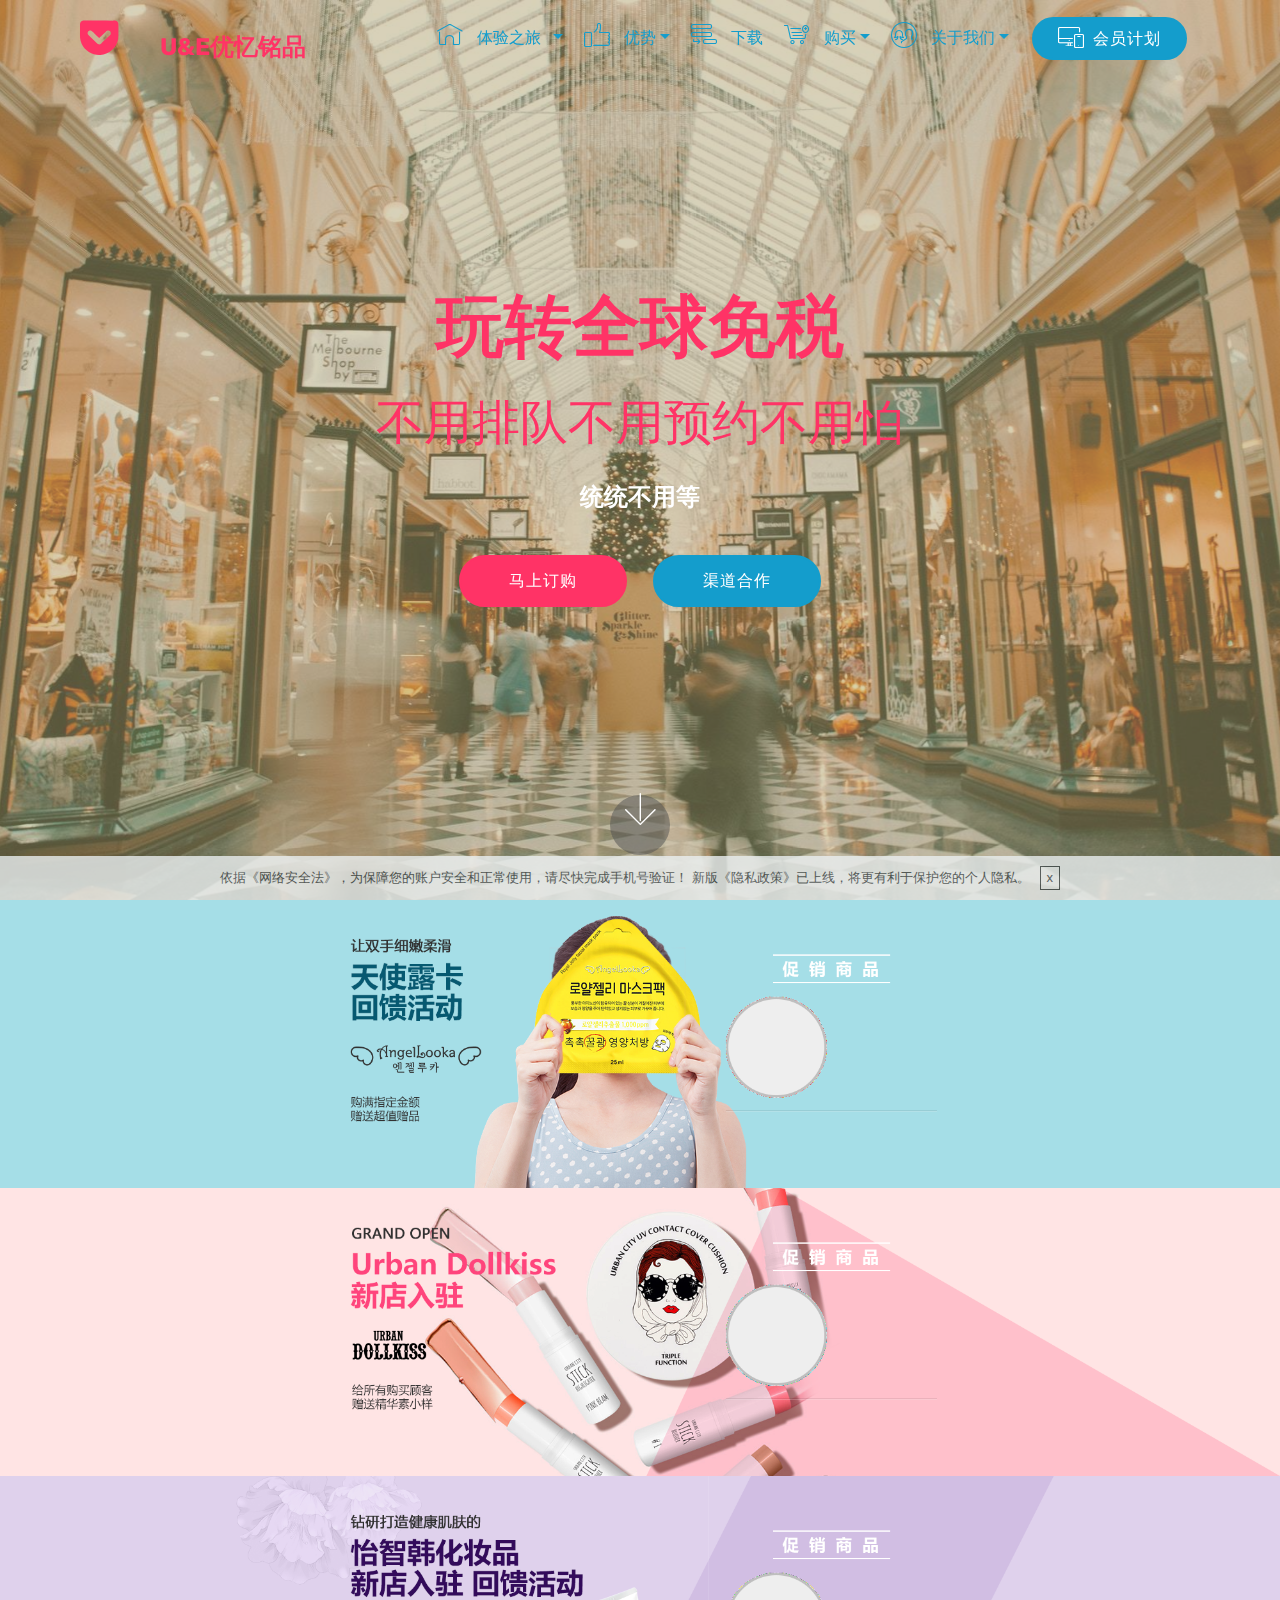
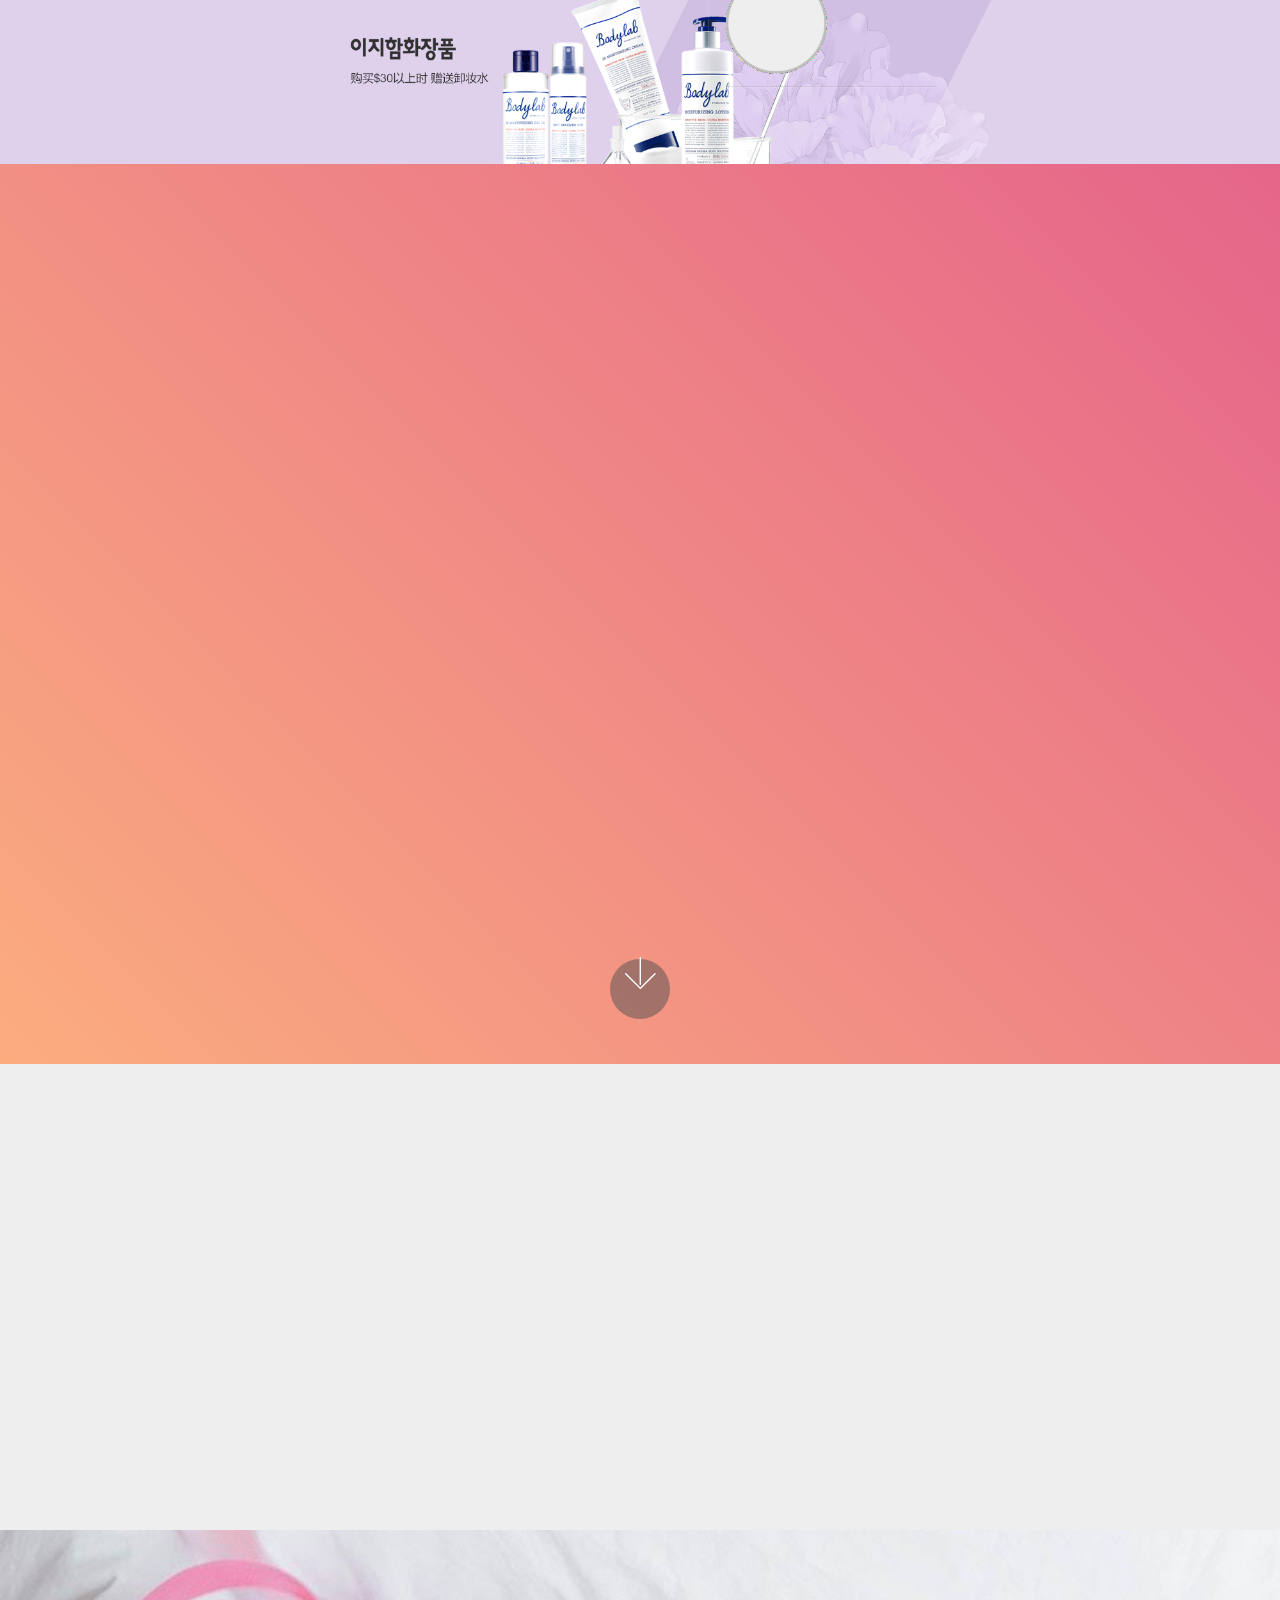
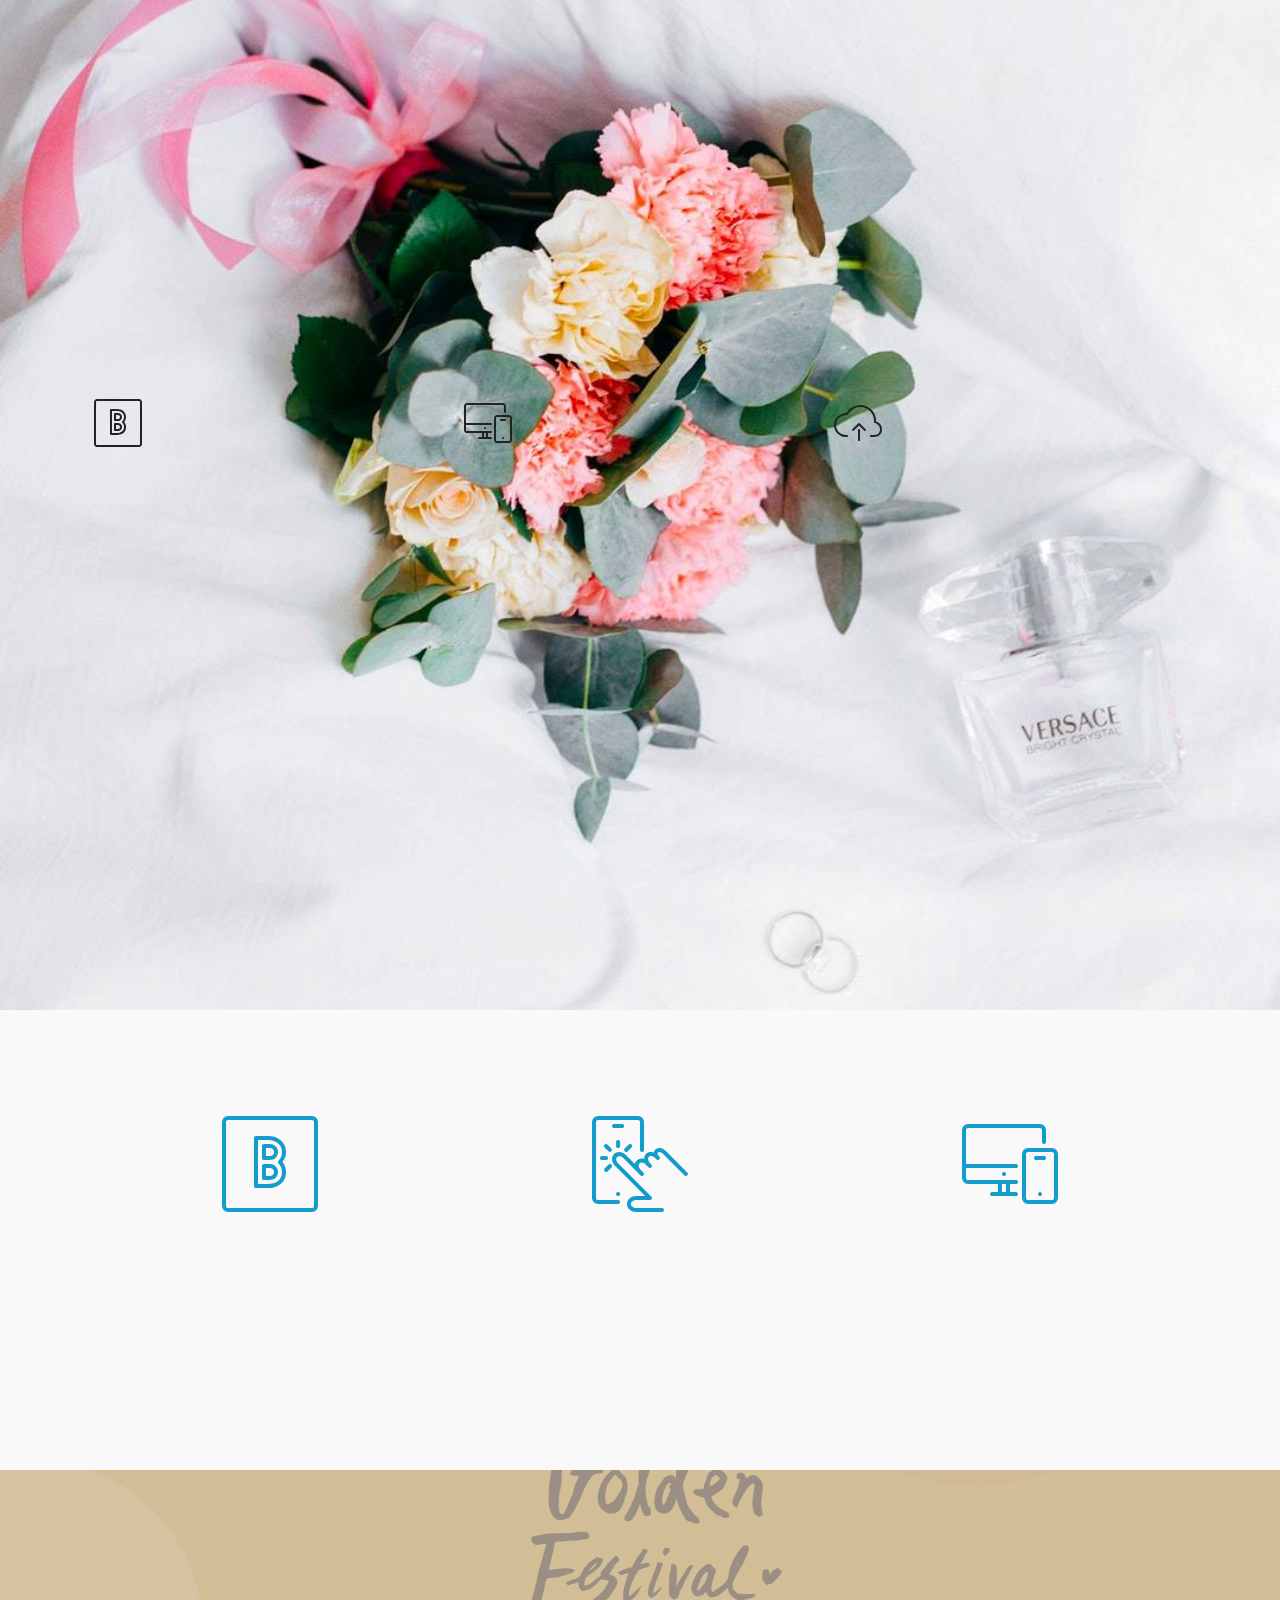
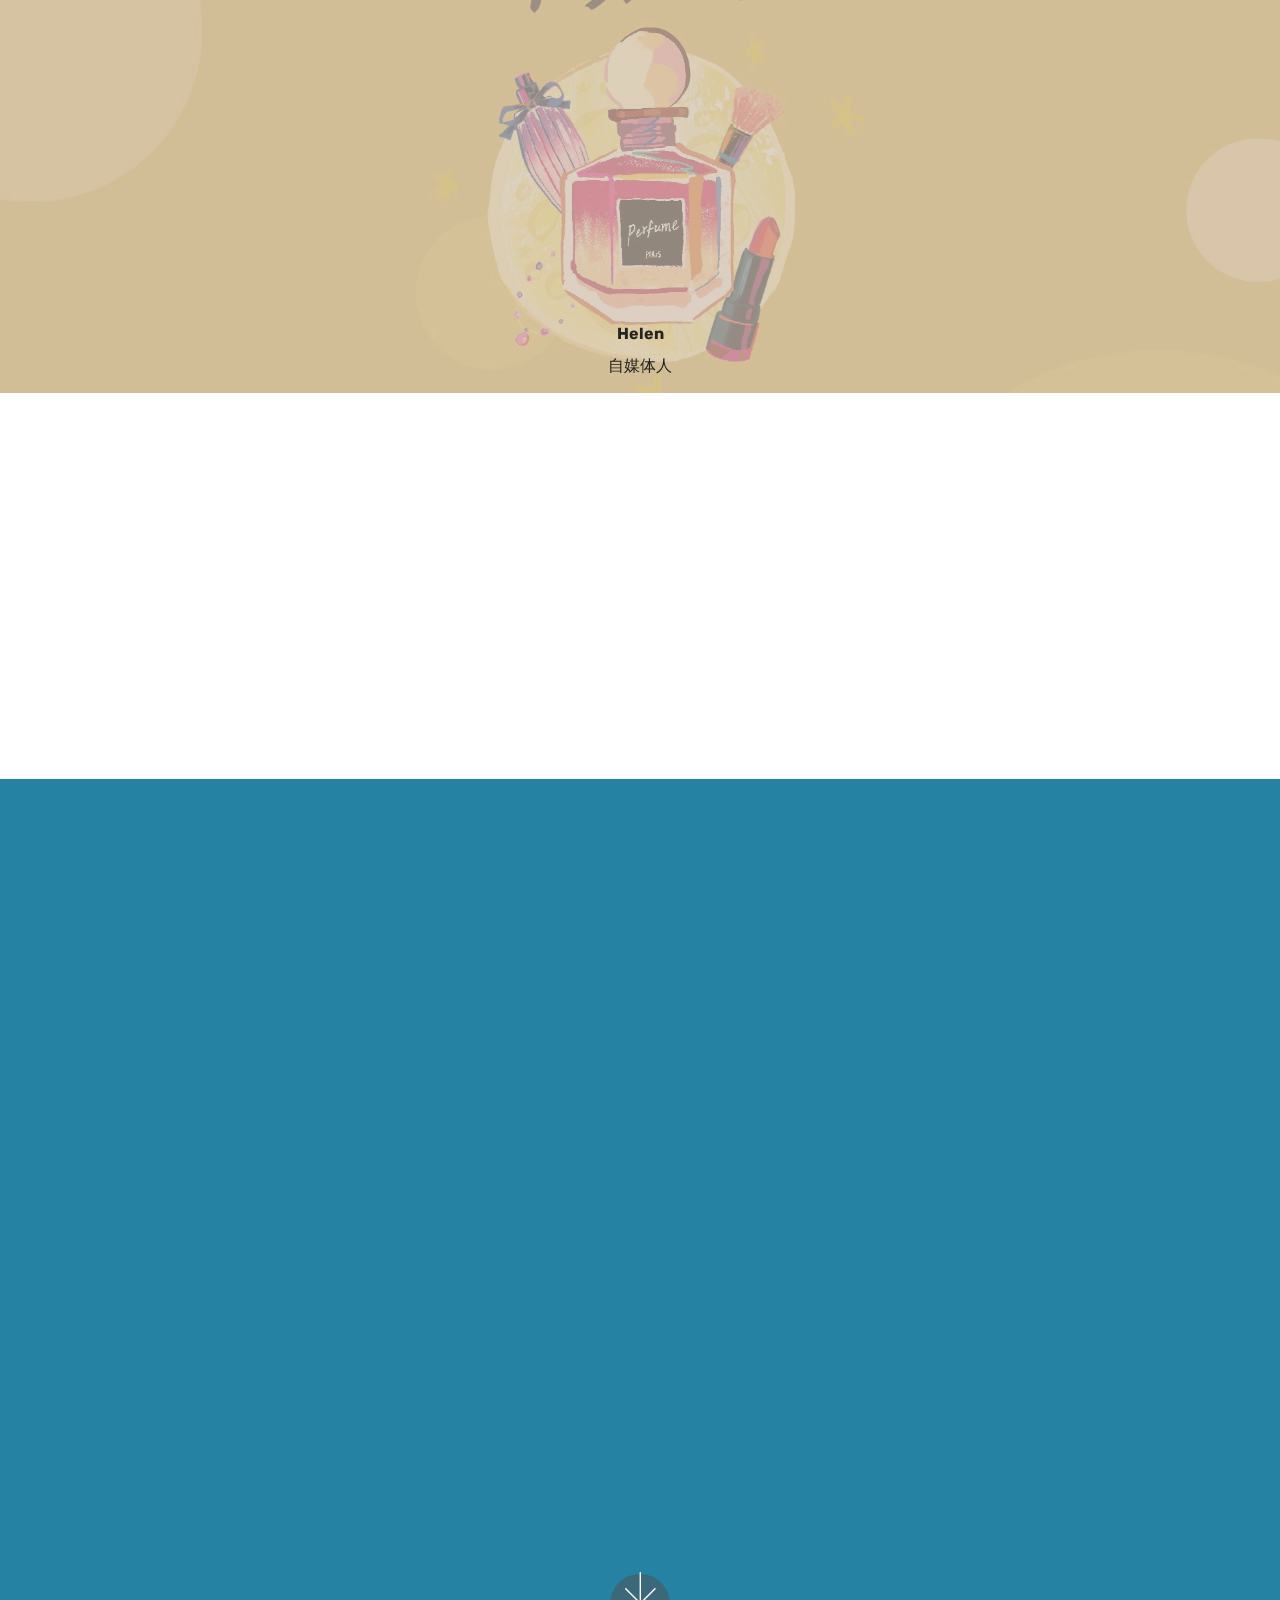
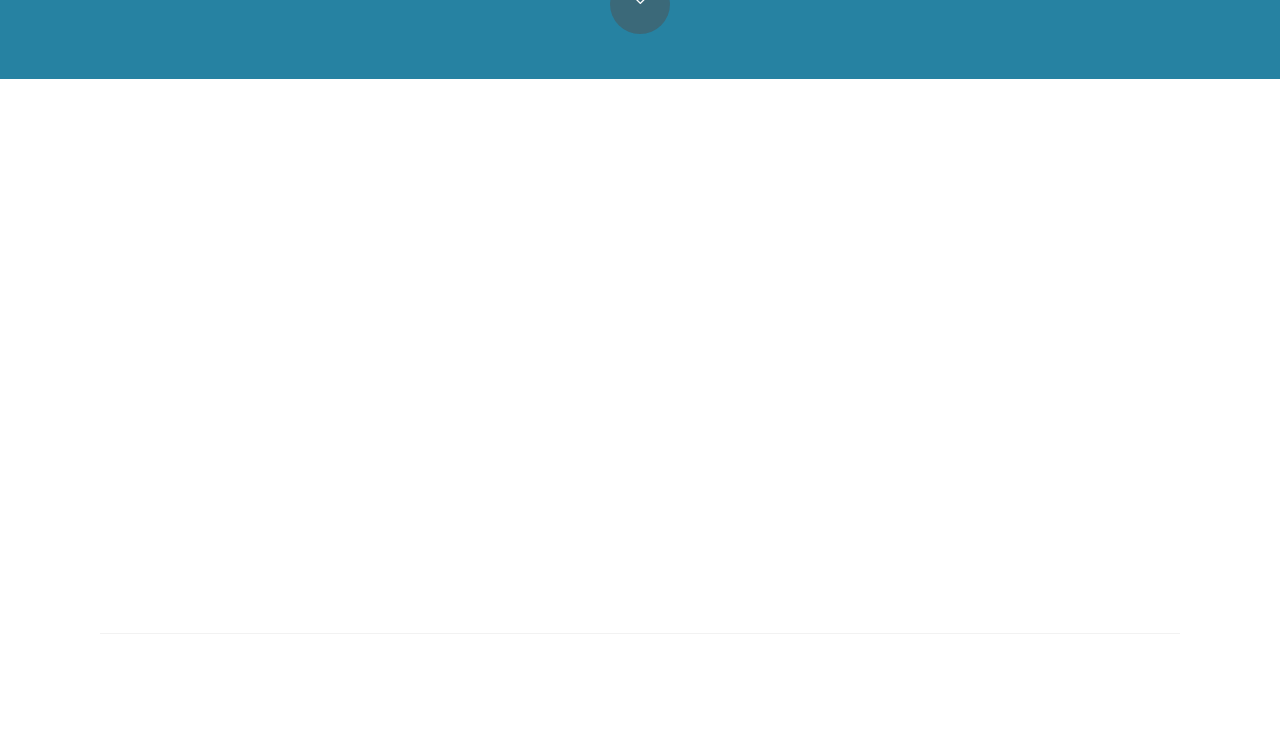
==== commit 4810c112: "create github pages" ====
--- a/index.html
+++ b/index.html
@@ -15,8 +15,8 @@
   <link rel="stylesheet" href="assets/bootstrap/css/bootstrap-grid.min.css">
   <link rel="stylesheet" href="assets/bootstrap/css/bootstrap-reboot.min.css">
   <link rel="stylesheet" href="assets/dropdown/css/style.css">
+  <link rel="stylesheet" href="assets/socicon/css/styles.css">
   <link rel="stylesheet" href="assets/animate.css/animate.min.css">
-  <link rel="stylesheet" href="assets/socicon/css/styles.css">
   <link rel="stylesheet" href="assets/theme/css/style.css">
   <link rel="stylesheet" href="assets/mobirise/css/mbr-additional.css" type="text/css">
   
@@ -24,7 +24,7 @@
   
 </head>
 <body>
-<section class="menu cid-quuMvqnTre" once="menu" id="menu1-g" data-rv-view="1247">
+<section class="menu cid-quuMvqnTre" once="menu" id="menu1-g" data-rv-view="3450">
 
     
 
@@ -50,35 +50,34 @@
                         体验之旅 &nbsp;</a><div class="dropdown-menu"><a class="dropdown-item text-primary display-4" href="https://mobirise.com">总览</a><a class="dropdown-item text-primary display-4" href="https://mobirise.com">安全性</a><a class="dropdown-item text-primary display-4" href="https://mobirise.com">参考案例</a></div>
                 </li>
                 <li class="nav-item dropdown">
-                    <a class="nav-link link dropdown-toggle text-primary display-4" href="https://mobirise.com" data-toggle="dropdown-submenu" aria-expanded="false"><span class="mbri-like mbr-iconfont mbr-iconfont-btn"></span>
+                    <a class="nav-link link dropdown-toggle text-primary display-4" href="https://mobirise.com" data-toggle="dropdown-submenu"><span class="mbri-like mbr-iconfont mbr-iconfont-btn"></span>
                         优势</a><div class="dropdown-menu"><a class="dropdown-item text-primary display-4" href="https://mobirise.com">选择</a><a class="dropdown-item text-primary display-4" href="https://mobirise.com">解决方案</a></div>
                 </li><li class="nav-item"><a class="nav-link link text-primary display-4" href="https://mobirise.com"><span class="mbri-add-submenu mbr-iconfont mbr-iconfont-btn"></span>
                         下载</a></li><li class="nav-item dropdown"><a class="nav-link link dropdown-toggle text-primary display-4" href="https://mobirise.com" data-toggle="dropdown-submenu" aria-expanded="false"><span class="mbri-cart-add mbr-iconfont mbr-iconfont-btn"></span>
                         购买</a><div class="dropdown-menu"><a class="dropdown-item text-primary display-4" href="https://mobirise.com">获取授权</a><a class="dropdown-item text-primary display-4" href="https://mobirise.com">升级您的授权</a><a class="dropdown-item text-primary display-4" href="https://mobirise.com">请求报价</a><a class="dropdown-item text-primary display-4" href="https://mobirise.com">购买向导</a><a class="dropdown-item text-primary display-4" href="https://mobirise.com">联系销售部门</a></div></li><li class="nav-item dropdown"><a class="nav-link link dropdown-toggle text-primary display-4" href="https://mobirise.com" data-toggle="dropdown-submenu" aria-expanded="false"><span class="mbri-users mbr-iconfont mbr-iconfont-btn"></span>
-                        关于我们</a><div class="dropdown-menu"><a class="dropdown-item text-primary display-4" href="https://mobirise.com">支持</a><a class="dropdown-item text-primary display-4" href="https://mobirise.com">联系我们</a><a class="dropdown-item text-primary display-4" href="https://mobirise.com">社区</a><a class="dropdown-item text-primary display-4" href="https://mobirise.com">博客</a><a class="text-primary dropdown-item display-4" href="policy.html" aria-expanded="true">隐私政策</a></div></li></ul>
-            <div class="navbar-buttons mbr-section-btn"><a class="btn btn-sm btn-primary display-4" href="member.html"><span class="mbri-responsive mbr-iconfont mbr-iconfont-btn"></span>
+                        关于我们</a><div class="dropdown-menu"><a class="dropdown-item text-primary display-4" href="https://mobirise.com">支持</a><a class="dropdown-item text-primary display-4" href="https://mobirise.com">联系我们</a><a class="dropdown-item text-primary display-4" href="https://mobirise.com">社区</a><a class="dropdown-item text-primary display-4" href="https://mobirise.com">博客</a></div></li></ul>
+            <div class="navbar-buttons mbr-section-btn"><a class="btn btn-sm btn-primary display-4" href="https://mobirise.com"><span class="mbri-responsive mbr-iconfont mbr-iconfont-btn"></span>
                     会员计划</a></div>
         </div>
     </nav>
 </section>
 
-<section class="engine"><a href="https://mobirise.co/k">free bootstrap template</a></section><section class="cid-quuR68Z3mF mbr-fullscreen mbr-parallax-background" id="header2-w" data-rv-view="1249">
-
-    
-
-    <div class="mbr-overlay" style="opacity: 0.4; background-color: rgb(249, 242, 149);"></div>
+<section class="engine"><a href="https://mobirise.co/d">free website software</a></section><section class="cid-quwTKsHM6e mbr-fullscreen mbr-parallax-background" id="header2-3q" data-rv-view="3452">
+
+    
+
+    <div class="mbr-overlay" style="opacity: 0.5; background-color: rgb(177, 163, 116);"></div>
 
     <div class="container align-center">
         <div class="row justify-content-md-center">
             <div class="mbr-white col-md-10">
                 <h1 class="mbr-section-title mbr-bold pb-3 mbr-fonts-style display-1">
-                    机场免税联盟</h1>
-                
-                <p class="mbr-text pb-3 mbr-fonts-style display-5">
-                    Click any text to edit or style it. Select text to insert a link. Click blue "Gear" icon in the top right corner to hide/show buttons, text, title and change the block background. Click red "+" in the bottom right corner to add a new block. Use the top left menu to create new pages, sites and add themes.
-                </p>
-                <div class="mbr-section-btn"><a class="btn btn-md btn-secondary display-4" href="https://mobirise.com">马上尝鲜</a>
-                    <a class="btn btn-md btn-white-outline display-4" href="https://mobirise.com">渠道合作</a></div>
+                    玩转全球免税</h1>
+                <h3 class="mbr-section-subtitle align-center mbr-light pb-3 mbr-fonts-style display-2">不用排队不用预约不用怕</h3>
+                <p class="mbr-text pb-3 mbr-fonts-style display-5"><strong>
+                    统统不用等</strong></p>
+                <div class="mbr-section-btn"><a class="btn btn-md btn-secondary display-4" href="https://mobirise.com">马上订购</a>
+                    <a class="btn btn-md btn-primary display-4" href="https://mobirise.com">渠道合作</a></div>
             </div>
         </div>
     </div>
@@ -89,7 +88,61 @@
     </div>
 </section>
 
-<section class="header11 cid-quuPpQGe1z mbr-fullscreen" id="header11-h" data-rv-view="1252">
+<section class="mbr-section info1 cid-quwYihDZ7S" id="info1-3v" data-rv-view="3455">
+
+    
+
+    
+    <div class="container">
+        <div class="row justify-content-center">
+            <div class="media-container-column title col-12 col-lg-7 col-md-6">
+                
+                
+            </div>
+            <div class="media-container-column col-12 col-lg-3 col-md-4">
+                <div class="mbr-section-btn align-right py-4"><a class="btn btn-primary display-4" href="https://mobirise.com">马上下单</a></div>
+            </div>
+        </div>
+    </div>
+</section>
+
+<section class="mbr-section info1 cid-quwYiIAISF" id="info1-3w" data-rv-view="3458">
+
+    
+
+    
+    <div class="container">
+        <div class="row justify-content-center">
+            <div class="media-container-column title col-12 col-lg-7 col-md-6">
+                
+                
+            </div>
+            <div class="media-container-column col-12 col-lg-3 col-md-4">
+                <div class="mbr-section-btn align-right py-4"><a class="btn btn-primary display-4" href="https://mobirise.com">马上下单</a></div>
+            </div>
+        </div>
+    </div>
+</section>
+
+<section class="mbr-section info1 cid-quwXYB3QVx" id="info1-3u" data-rv-view="3461">
+
+    
+
+    
+    <div class="container">
+        <div class="row justify-content-center">
+            <div class="media-container-column title col-12 col-lg-7 col-md-6">
+                
+                
+            </div>
+            <div class="media-container-column col-12 col-lg-3 col-md-4">
+                <div class="mbr-section-btn align-right py-4"><a class="btn btn-primary display-4" href="https://mobirise.com">马上下单</a></div>
+            </div>
+        </div>
+    </div>
+</section>
+
+<section class="header11 cid-quuPpQGe1z mbr-fullscreen" id="header11-h" data-rv-view="3464">
 
     <!-- Block parameters controls (Blue "Gear" panel) -->
     
@@ -99,18 +152,13 @@
     <div class="container align-left">
         <div class="media-container-column mbr-white col-md-12">
             <h3 class="mbr-section-subtitle py-3 mbr-fonts-style display-5">
-                MOBIRISE WEBSITES BUILDER
-            </h3>
+                AMANI DIOR HERMES MAC Y.S.LE.LAUDER</h3>
             <h1 class="mbr-section-title py-3 mbr-fonts-style display-1">
-                Create awesome <strong>mobile-friendly</strong> websites! No coding and <strong>free</strong>.
+                欧美、韩国化妆品&nbsp;<strong>机场免税</strong> <br>No FAKE and No Wait 统统<strong>不用等</strong>.
             </h1>
-            <p class="mbr-text py-3 mbr-fonts-style display-5">
-                Click any text to edit or style it. Select text to insert a link. Click blue "Gear" icon in the top right corner to hide/show buttons, text, title and change the block background. Click red "+" in the bottom right corner to add a new block. Use the top left menu to create new pages, sites and add themes.
-            </p>
-            <div class="mbr-section-btn py-4">
-                    <a class="btn btn-md btn-primary display-4" href="https://mobirise.com">LEARN MORE</a>
-                    <a class="btn btn-md btn-white-outline display-4" href="https://mobirise.com">LIVE DEMO</a>
-            </div>
+            <p class="mbr-text py-3 mbr-fonts-style display-5">大牌化妆品=雅诗兰黛、兰蔻、迪奥、YSL这些全球机场免税店常驻客</p>
+            <div class="mbr-section-btn py-4"><a class="btn btn-md btn-primary display-4" href="https://mobirise.com"><p>马上下单&nbsp;</p></a>
+                    <a class="btn btn-md btn-white-outline display-4" href="https://mobirise.com">渠道合作</a></div>
         </div>
     </div>
 
@@ -121,18 +169,38 @@
     </div>
 </section>
 
-<section class="features14 cid-quuPJxU9TL" id="features14-i" data-rv-view="1255">
+<section class="mbr-section content5 cid-quuPU03cpD mbr-parallax-background" id="content5-j" data-rv-view="3467">
+
+    
+
+    
+
+    <div class="container">
+        <div class="media-container-row">
+            <div class="title col-12 col-md-8">
+                <h2 class="align-center mbr-bold mbr-white pb-3 mbr-fonts-style display-1">大牌化妆品在哪个机场免税店买最便宜？是日上吗？
+                </h2>
+                <h3 class="mbr-section-subtitle align-center mbr-light mbr-white pb-3 mbr-fonts-style display-5">
+                    大牌化妆品=雅诗兰黛、兰蔻、迪奥、YSL这些全球机场免税店常驻客<br><strong><a href="https://www.zhihu.com/question/53676060?from=profile_question_card" target="_blank">寻找答案</a></strong>
+                </h3>
+                
+                
+            </div>
+        </div>
+    </div>
+</section>
+
+<section class="features14 cid-quuPJxU9TL" id="features14-i" data-rv-view="3470">
     
     
 
     
     <div class="container align-center">
         <h2 class="mbr-section-title pb-3 mbr-fonts-style display-2">
-            Image below or above the content
-        </h2>
+            各大机场免税店</h2>
         <h3 class="mbr-section-subtitle pb-5 mbr-fonts-style display-5">
-            Click any text or icon to edit or style it. Use the block parameters to hide/show text or icons and change media size or position.
-        </h3>
+            新罗免税店是韩国最具代表性的免税店,现拥有化妆品,国际名品,酒类等500余
+        <div>个品牌。自1986年开业的首尔店起，先后开业了机场免税店，</div><div>国内免税业界的首家网上免税店等，在免税产业起引领作用。同时,</div><div>借鉴国内免税事业的成功运营核心,从2011年起将业务范围扩展到海外,</div><div>在新加坡,香港,澳门等地成立海外免税店及韩国化妆品连锁店。</div><div>新罗免税店将不断提供更多更全的品牌, 优质的客户服务及优雅的购物环境,</div><div>致力打造最佳的免税体验。</div></h3>
         <div class="media-container-column">
             <div class="row justify-content-center">
                 <div class="card p-4 col-12 col-md-6 col-lg-4">
@@ -141,15 +209,11 @@
                             <span class="mbri-bootstrap mbr-iconfont" media-simple="true"></span>
                         </div>
                         <div class="media-body">
-                            <h4 class="card-title py-2 align-left mbr-fonts-style display-5">
-                                No Coding
-                            </h4>
+                            <h4 class="card-title py-2 align-left mbr-fonts-style display-5">没有限制</h4>
                         </div>
                     </div>                
                     <div class="card-box align-left">
-                        <p class="mbr-text mbr-fonts-style display-7">
-                           Mobirise is an easy website builder - just drop site elements to your page, add content and style it to look the way you like.
-                        </p>
+                        <p class="mbr-text mbr-fonts-style display-7">想买多少，就买多少</p>
                     </div>
                 </div>
 
@@ -160,14 +224,11 @@
                     </div>
                     <div class="media-body">
                         <h4 class="card-title py-2 align-left mbr-fonts-style display-5">
-                                Mobile Friendly
-                        </h4>
+                                线上线下订购</h4>
                     </div>
                 </div>
                     <div class="card-box align-left">
-                        <p class="mbr-text mbr-fonts-style display-7">
-                            No special actions required, all sites you make with Mobirise are mobile-friendly. You don't have to create a special mobile version of your site.
-                        </p>
+                        <p class="mbr-text mbr-fonts-style display-7">线上，线下订购非常方便</p>
                     </div>
                 </div>
 
@@ -178,51 +239,26 @@
                     </div>
                     <div class="media-body">
                         <h4 class="card-title py-2 align-left mbr-fonts-style display-5">
-                            Host Anywhere
-                        </h4>
+                            售后保障</h4>
                     </div>
                 </div>
                     <div class="card-box align-left">
-                        <p class="mbr-text mbr-fonts-style display-7">
-                           Publish your website to a local drive, FTP or host on Amazon S3, Github. Don't limit yourself to just one platform or service provider.
-                        </p>
+                        <p class="mbr-text mbr-fonts-style display-7">会员购买，售后服务有保障</p>
                     </div>
                 </div>
 
                 
             </div>
             <div class="media-container-row">
-                <div class="mbr-figure" style="width: 60%;">
-                    <img src="assets/images/01.jpg" alt="Mobirise" media-simple="true">
-                </div>
-            </div>
-        </div>
-    </div>
-</section>
-
-<section class="mbr-section content5 cid-quuPU03cpD mbr-parallax-background" id="content5-j" data-rv-view="1258">
-
-    
-
-    
-
-    <div class="container">
-        <div class="media-container-row">
-            <div class="title col-12 col-md-8">
-                <h2 class="align-center mbr-bold mbr-white pb-3 mbr-fonts-style display-1">
-                    ARTICLE HEADER
-                </h2>
-                <h3 class="mbr-section-subtitle align-center mbr-light mbr-white pb-3 mbr-fonts-style display-5">
-                    Article header with background image and parallax effect
-                </h3>
-                
-                
-            </div>
-        </div>
-    </div>
-</section>
-
-<section class="features1 cid-quuPXGDP6W" id="features1-k" data-rv-view="1261">
+                <div class="mbr-figure" style="width: 32%;">
+                    <img src="assets/images/qrcode-for-gh-97f3ba9c243e-1280x1280.jpg" alt="Mobirise" title="" media-simple="true">
+                </div>
+            </div>
+        </div>
+    </div>
+</section>
+
+<section class="features1 cid-quuPXGDP6W" id="features1-k" data-rv-view="3473">
     
     
 
@@ -235,11 +271,9 @@
                     <span class="mbri-bootstrap mbr-iconfont" media-simple="true"></span>
                 </div>
                 <div class="card-box">
-                    <h4 class="card-title py-3 mbr-fonts-style display-5">
-                        No Coding
-                    </h4>
+                    <h4 class="card-title py-3 mbr-fonts-style display-5">大品牌</h4>
                     <p class="mbr-text mbr-fonts-style display-7">
-                        Mobirise is an easy website builder - just drop site elements to your page, add content and style it to look the way you like.
+                        雅诗兰黛、兰蔻、迪奥、YSL这些全球机场免税店常驻客
                     </p>
                 </div>
             </div>
@@ -250,11 +284,8 @@
                 </div>
                 <div class="card-box">
                     <h4 class="card-title py-3 mbr-fonts-style display-5">
-                        Mobile Friendly
-                    </h4>
-                    <p class="mbr-text mbr-fonts-style display-7">
-                        All sites you make with Mobirise are mobile-friendly. You don't have to create a special mobile version of your site.
-                    </p>
+                        最便宜</h4>
+                    <p class="mbr-text mbr-fonts-style display-7">非常多折扣和优惠，最低折扣3折</p>
                 </div>
             </div>
 
@@ -263,12 +294,8 @@
                     <span class="mbri-responsive mbr-iconfont" media-simple="true"></span>
                 </div>
                 <div class="card-box">
-                    <h4 class="card-title py-3 mbr-fonts-style display-5">
-                        Unique Styles
-                    </h4>
-                    <p class="mbr-text mbr-fonts-style display-7">
-                        Mobirise offers many site blocks in several themes, and though these blocks are pre-made, they are flexible.
-                    </p>
+                    <h4 class="card-title py-3 mbr-fonts-style display-5">线上线下支持</h4>
+                    <p class="mbr-text mbr-fonts-style display-7">24/7 全面的客服支持</p>
                 </div>
             </div>
 
@@ -280,42 +307,15 @@
 
 </section>
 
-<section class="mbr-section info4 cid-quuQ2FsLA5" id="info4-l" data-rv-view="1264">
-
-    
-
-    
-    <div class="container">
-        <div class="justify-content-center row">
-            <div class="media-container-column title col-12 col-md-10">
-                <h2 class="align-right mbr-bold mbr-white pb-3 mbr-fonts-style display-2">
-                    BACKGROUND VIDEO
-                </h2>
-                <h3 class="mbr-section-subtitle align-right mbr-light mbr-white pb-3 mbr-fonts-style display-5">
-                    Shape your future web project with sharp design and refine coded functions
-                </h3>
-                <p class="mbr-text align-right mbr-white mbr-fonts-style display-7">
-                    Make your own website in a few clicks! Mobirise helps you cut down development time by providing you with a flexible website editor with a drag and drop interface. MobiRise Website Builder creates responsive, retina and mobile friendly websites in a few clicks. Mobirise is one of the easiest website development tools available today.
-                </p>
-                <div class="mbr-section-btn align-right py-4">
-                    <a class="btn btn-primary display-4" href="https://mobirise.com">LEARN MORE</a>
-                    <a class="btn btn-white-outline display-4" href="https://mobirise.com">LIVE DEMO</a>
-                </div>
-            </div>
-        </div>
-    </div>
-</section>
-
-<section class="carousel slide testimonials-slider cid-quuQ8FlGxa" id="testimonials-slider1-n" data-rv-view="1267">
-    
-    
-
-    
+<section class="carousel slide testimonials-slider cid-quuQ8FlGxa" id="testimonials-slider1-n" data-rv-view="3476">
+    
+    
+
+    <div class="mbr-overlay" style="opacity: 0.7; background-color: rgb(206, 191, 175);">
+    </div>
 
     <div class="container text-center">
-        <h2 class="pb-5 mbr-fonts-style display-2">
-            WHAT OUR FANTASTIC USERS SAY
-        </h2>
+        <h2 class="pb-5 mbr-fonts-style display-2">你的评价我们的力量</h2>
 
         <div class="carousel slide" data-ride="carousel" role="listbox">
             <div class="carousel-inner">
@@ -324,104 +324,90 @@
             <div class="carousel-item">
                     <div class="user col-md-8">
                         <div class="user_image">
-                            <img src="assets/images/face3.jpg" media-simple="true">
+                            <img src="assets/images/u33425215242388607358fm27gp0-300x300.jpg" alt="" title="" media-simple="true">
                         </div>
                         <div class="user_text pb-3">
                             <p class="mbr-fonts-style display-7">
-                                Lorem ipsum dolor sit amet, consectetur adipisicing elit. Vitae nostrum, quos voluptas fugiat blanditiis, temporibus expedita cumque doloribus ea, officiis consequuntur repellat minus ad veritatis? Facere similique accusamus, accusantium sunt!
-                            </p>
+                                比在美国买还便宜，现在JD，TM上也不能太相信了。东西寄过来很快</p>
                         </div>
                         <div class="user_name mbr-bold pb-2 mbr-fonts-style display-7">
                             Helen
                         </div>
                         <div class="user_desk mbr-light mbr-fonts-style display-7">
-                            DESIGNER
-                        </div>
+                            自媒体人</div>
                     </div>
                 </div><div class="carousel-item">
                     <div class="user col-md-8">
                         <div class="user_image">
-                            <img src="assets/images/face1.jpg" media-simple="true">
+                            <img src="assets/images/u11145809171967698972fm27gp0-200x200.jpg" alt="" title="" media-simple="true">
                         </div>
                         <div class="user_text pb-3">
                             <p class="mbr-fonts-style display-7">
-                                Lorem ipsum dolor sit amet, consectetur adipisicing elit. Vitae nostrum, quos voluptas fugiat blanditiis, temporibus expedita cumque doloribus ea, officiis consequuntur repellat minus ad veritatis? Facere similique accusamus, accusantium sunt!
-                            </p>
+                                非常好，经常演出，推荐的品牌都很好。</p>
                         </div>
                         <div class="user_name mbr-bold pb-2 mbr-fonts-style display-7">
                             Linda
                         </div>
                         <div class="user_desk mbr-light mbr-fonts-style display-7">
-                            DEVELOPER
-                        </div>
+                            模特</div>
                     </div>
                 </div><div class="carousel-item">
                     <div class="user col-md-8">
                         <div class="user_image">
-                            <img src="assets/images/face1.jpg" media-simple="true">
+                            <img src="assets/images/unknown-255x254.jpg" alt="" title="" media-simple="true">
                         </div>
                         <div class="user_text pb-3">
                             <p class="mbr-fonts-style display-7">
-                                Lorem ipsum dolor sit amet, consectetur adipisicing elit. Vitae nostrum, quos voluptas fugiat blanditiis, temporibus expedita cumque doloribus ea, officiis consequuntur repellat minus ad veritatis? Facere similique accusamus, accusantium sunt!
-                            </p>
+                                学生没钱，但是这个真的比代购还要便宜。现在我都已经快成为代购啦 。</p>
                         </div>
                         <div class="user_name mbr-bold pb-2 mbr-fonts-style display-7">
                             Linda
                         </div>
                         <div class="user_desk mbr-light mbr-fonts-style display-7">
-                            DEVELOPER
-                        </div>
+                            学生</div>
                     </div>
                 </div><div class="carousel-item">
                     <div class="user col-md-8">
                         <div class="user_image">
-                            <img src="assets/images/face1.jpg" media-simple="true">
+                            <img src="assets/images/u42661553492113714830fm27gp0-300x300.jpg" alt="" title="" media-simple="true">
                         </div>
                         <div class="user_text pb-3">
                             <p class="mbr-fonts-style display-7">
-                                Lorem ipsum dolor sit amet, consectetur adipisicing elit. Vitae nostrum, quos voluptas fugiat blanditiis, temporibus expedita cumque doloribus ea, officiis consequuntur repellat minus ad veritatis? Facere similique accusamus, accusantium sunt!
-                            </p>
+                                喜欢的几个品牌都有，极力推荐。</p>
                         </div>
                         <div class="user_name mbr-bold pb-2 mbr-fonts-style display-7">
                             Linda
                         </div>
                         <div class="user_desk mbr-light mbr-fonts-style display-7">
-                            DEVELOPER
-                        </div>
+                            工薪族</div>
                     </div>
                 </div><div class="carousel-item">
                     <div class="user col-md-8">
                         <div class="user_image">
-                            <img src="assets/images/face1.jpg" media-simple="true">
+                            <img src="assets/images/u29875836392079129001fm27gp0-200x200.jpg" alt="" title="" media-simple="true">
                         </div>
                         <div class="user_text pb-3">
                             <p class="mbr-fonts-style display-7">
-                                Lorem ipsum dolor sit amet, consectetur adipisicing elit. Vitae nostrum, quos voluptas fugiat blanditiis, temporibus expedita cumque doloribus ea, officiis consequuntur repellat minus ad veritatis? Facere similique accusamus, accusantium sunt!
-                            </p>
+                                正品，非常快，不用到外面强</p>
                         </div>
                         <div class="user_name mbr-bold pb-2 mbr-fonts-style display-7">
                             Linda
                         </div>
-                        <div class="user_desk mbr-light mbr-fonts-style display-7">
-                            DEVELOPER
-                        </div>
+                        <div class="user_desk mbr-light mbr-fonts-style display-7">歌手</div>
                     </div>
                 </div><div class="carousel-item">
                     <div class="user col-md-8">
                         <div class="user_image">
-                            <img src="assets/images/face1.jpg" media-simple="true">
+                            <img src="assets/images/unknown-200x200.jpg" alt="" title="" media-simple="true">
                         </div>
                         <div class="user_text pb-3">
-                            <p class="mbr-fonts-style display-7">
-                                Lorem ipsum dolor sit amet, consectetur adipisicing elit. Vitae nostrum, quos voluptas fugiat blanditiis, temporibus expedita cumque doloribus ea, officiis consequuntur repellat minus ad veritatis? Facere similique accusamus, accusantium sunt!
-                            </p>
+                            <p class="mbr-fonts-style display-7">非常非常方便，合作非常愉快，有钱大家一起挣</p>
                         </div>
                         <div class="user_name mbr-bold pb-2 mbr-fonts-style display-7">
                             Linda
                         </div>
                         <div class="user_desk mbr-light mbr-fonts-style display-7">
-                            DEVELOPER
-                        </div>
+                            微商</div>
                     </div>
                 </div></div>
 
@@ -440,7 +426,7 @@
     </div>
 </section>
 
-<section class="clients cid-quuTZNrkCO" id="clients-x" data-rv-view="1283">
+<section class="clients cid-quuTZNrkCO" id="clients-x" data-rv-view="3492">
       
 
     
@@ -525,7 +511,7 @@
     </div>
 </section>
 
-<section class="cid-quuQi1yCvs" id="social-buttons3-o" data-rv-view="1301">
+<section class="cid-quuQi1yCvs" id="social-buttons3-o" data-rv-view="3510">
     
     
 
@@ -567,15 +553,7 @@
     </div>
 </section>
 
-<section class="carousel slide cid-quuQloRJBk" data-interval="false" id="slider1-p" data-rv-view="1304">
-
-    
-
-    <div class="full-screen"><div class="mbr-slider slide carousel" data-pause="true" data-keyboard="false" data-ride="false" data-interval="false"><ol class="carousel-indicators"><li data-app-prevent-settings="" data-target="#slider1-p" class=" active" data-slide-to="0"></li><li data-app-prevent-settings="" data-target="#slider1-p" data-slide-to="1"></li><li data-app-prevent-settings="" data-target="#slider1-p" data-slide-to="2"></li></ol><div class="carousel-inner" role="listbox"><div class="carousel-item slider-fullscreen-image active" data-bg-video-slide="false" style="background-image: url(assets/images/1.jpg);"><div class="container container-slide"><div class="image_wrapper"><div class="mbr-overlay"></div><img src="assets/images/1.jpg"><div class="carousel-caption justify-content-center"><div class="col-10 align-center"><h2 class="mbr-fonts-style display-1">FULL SCREEN SLIDER</h2><p class="lead mbr-text mbr-fonts-style display-5">Choose from the large selection of latest pre-made blocks - jumbotrons, hero images, parallax scrolling, video backgrounds, hamburger menu, sticky header and more.</p><div class="mbr-section-btn" buttons="0"><a class="btn  btn-success display-4" href="https://mobirise.com">FOR WINDOWS</a> <a class="btn  btn-white-outline display-4" href="https://mobirise.com">FOR MAC</a></div></div></div></div></div></div><div class="carousel-item slider-fullscreen-image" data-bg-video-slide="https://www.youtube.com/watch?v=fwkKc6M60-0"><div class="mbr-overlay"></div><div class="container container-slide"><div class="image_wrapper"><img src="assets/images/2.jpg" style="opacity: 0;"><div class="carousel-caption justify-content-center"><div class="col-10 align-left"><h2 class="mbr-fonts-style display-1">VIDEO SLIDE</h2><p class="lead mbr-text mbr-fonts-style display-5">Slide with youtube video background and color overlay. Title and text are aligned to the left.</p></div></div></div></div></div><div class="carousel-item slider-fullscreen-image" data-bg-video-slide="false" style="background-image: url(assets/images/3.jpg);"><div class="container container-slide"><div class="image_wrapper"><div class="mbr-overlay"></div><img src="assets/images/3.jpg"><div class="carousel-caption justify-content-center"><div class="col-10 align-right"><h2 class="mbr-fonts-style display-1">IMAGE SLIDE</h2><p class="lead mbr-text mbr-fonts-style display-5">Choose from the large selection of latest pre-made blocks - jumbotrons, hero images, parallax scrolling, video backgrounds, hamburger menu, sticky header and more.</p><div class="mbr-section-btn" buttons="0"><a class="btn btn-info display-4" href="https://mobirise.com">FOR WINDOWS</a> <a class="btn  btn-white-outline display-4" href="https://mobirise.com">FOR MAC</a></div></div></div></div></div></div></div><a data-app-prevent-settings="" class="carousel-control carousel-control-prev" role="button" data-slide="prev" href="#slider1-p"><span aria-hidden="true" class="mbri-left mbr-iconfont"></span><span class="sr-only">Previous</span></a><a data-app-prevent-settings="" class="carousel-control carousel-control-next" role="button" data-slide="next" href="#slider1-p"><span aria-hidden="true" class="mbri-right mbr-iconfont"></span><span class="sr-only">Next</span></a></div></div>
-
-</section>
-
-<section class="header12 cid-quw9ZjCnDj mbr-fullscreen mbr-parallax-background" id="header12-21" data-rv-view="1316">
+<section class="header12 cid-quw9ZjCnDj mbr-fullscreen mbr-parallax-background" id="header12-21" data-rv-view="3513">
 
     
 
@@ -645,7 +623,7 @@
     </div>
 </section>
 
-<section class="mbr-section form3 cid-quuQqyCMKl" id="form3-q" data-rv-view="1319">
+<section class="mbr-section form3 cid-quuQqyCMKl" id="form3-q" data-rv-view="3516">
 
     
 
@@ -664,7 +642,7 @@
                 <div data-form-alert="" hidden="">
                         Thanks for filling out the form!
                 </div>
-                <form class="mbr-form" action="https://mobirise.com/" method="post" data-form-title="Mobirise Form"><input type="hidden" data-form-email="true" value="5vToYLXdxWhgUbSy1QsyiSDN3GH6/ATdmQptqtYkvc0Jv2NUWjWDjKURlHwaQlbJqj20boICbAOAfr9AaV16zJUHOuwXxdqoPVEPYEBPTeY3ZdYknU9iJgalQo1eKGkq">
+                <form class="mbr-form" action="https://mobirise.com/" method="post" data-form-title="Mobirise Form"><input type="hidden" data-form-email="true" value="LCAHDJ96BEYd1M3ImywuhECViVwdCDGFp7140JhatNEjlve1R4EMPBxhHLF22q9plO2rw9krV9QpD9wJ6gygGvoARE5asDHlDPjOjF4rfEVnSBSP4P8BYqPpUETTMo6t">
                     <div class="mbr-subscribe input-group">
                         <input class="form-control" type="email" name="email" placeholder="Email" data-form-field="Email" required="" id="email-form3-q">
                         <span class="input-group-btn"><button href="" type="submit" class="btn btn-primary display-4">加入我们</button></span>
@@ -675,7 +653,7 @@
     </div>
 </section>
 
-<section class="footer3 cid-quuQPLKquq" id="footer3-v" data-rv-view="1322">
+<section class="footer3 cid-quuQPLKquq" id="footer3-v" data-rv-view="3519">
 
     
 
@@ -708,7 +686,7 @@
                     <div data-form-alert="" hidden="" class="align-center">感谢您的关注</div>
 
                     <form class="form-inline" action="https://mobirise.com/" method="post" data-form-title="Mobirise Form">
-                        <input type="hidden" value="vl9hBWJczr18UK/2Ze+Gw0Ea3BMIxCktD5Bm7kHgmj0F7wFImk1H0zjsauocjloQ4CcheeedvQc9RlrZwZlEaWhrJVmJdXby2dJSk13KQN3srTRMPayrbi8+zneWNBq8" data-form-email="true">
+                        <input type="hidden" value="Xr9PFSa4QRdAy82L1r2siWj/eOIV8cvTZmPC6JRSjlT8ef629SBCf0Odn+oTHGVLVdNwsR3FzpZlWoqiJ/DMWyD9EwhkndX1YvOG039vTAkXj4iK19ySAhIlnjvH+ZKg" data-form-email="true">
                         <div class="form-group">
                             <input type="email" class="form-control input-sm input-inverse my-2" name="email" required="" data-form-field="Email" placeholder="Email" id="email-footer3-v">
                         </div>
@@ -780,13 +758,10 @@
   <script src="assets/dropdown/js/script.min.js"></script>
   <script src="assets/touch-swipe/jquery.touch-swipe.min.js"></script>
   <script src="assets/viewport-checker/jquery.viewportchecker.js"></script>
-  <script src="assets/jquery-mb-vimeo_player/jquery.mb.vimeo_player.js"></script>
+  <script src="assets/jarallax/jarallax.min.js"></script>
   <script src="assets/bootstrap-carousel-swipe/bootstrap-carousel-swipe.js"></script>
   <script src="assets/social-likes/social-likes.js"></script>
-  <script src="assets/jquery-mb-ytplayer/jquery.mb.ytplayer.min.js"></script>
-  <script src="assets/jarallax/jarallax.min.js"></script>
   <script src="assets/theme/js/script.js"></script>
-  <script src="assets/mobirise-slider-video/script.js"></script>
   <script src="assets/formoid/formoid.min.js"></script>
   
   
--- a/assets/mobirise/css/mbr-additional.css
+++ b/assets/mobirise/css/mbr-additional.css
@@ -1705,27 +1705,72 @@
     flex-shrink: 0;
   }
 }
-.cid-quuR68Z3mF {
+.cid-quwTKsHM6e {
   background-image: url("../../../assets/images/mbr-1665x1080.jpg");
 }
-.cid-quuR68Z3mF H1 {
+.cid-quwTKsHM6e H1 {
   color: #ff3366;
 }
-.cid-quuR68Z3mF .mbr-text,
-.cid-quuR68Z3mF .mbr-section-btn {
-  color: #333333;
+.cid-quwTKsHM6e .mbr-text,
+.cid-quwTKsHM6e .mbr-section-btn {
+  color: #ff3366;
+}
+.cid-quwTKsHM6e H3 {
+  color: #ff3366;
+}
+.cid-quwTKsHM6e .mbr-text,
+.cid-quwTKsHM6e .mbr-section-btn B {
+  color: #ffffff;
+}
+.cid-quwYihDZ7S {
+  padding-top: 90px;
+  padding-bottom: 90px;
+  background-image: url("../../../assets/images/10577006592030-2000x450.png");
+}
+.cid-quwYihDZ7S .mbr-section-subtitle {
+  color: #767676;
+}
+.cid-quwYihDZ7S .btn {
+  margin: 0 0 .5rem 0;
+}
+.cid-quwYiIAISF {
+  padding-top: 90px;
+  padding-bottom: 90px;
+  background-image: url("../../../assets/images/10263061331998-2000x450.png");
+}
+.cid-quwYiIAISF .mbr-section-subtitle {
+  color: #767676;
+}
+.cid-quwYiIAISF .btn {
+  margin: 0 0 .5rem 0;
+}
+.cid-quwXYB3QVx {
+  padding-top: 90px;
+  padding-bottom: 90px;
+  background-image: url("../../../assets/images/10181909708830-2000x450.png");
+}
+.cid-quwXYB3QVx .mbr-section-subtitle {
+  color: #767676;
+}
+.cid-quwXYB3QVx .btn {
+  margin: 0 0 .5rem 0;
 }
 .cid-quuPpQGe1z {
-  background: linear-gradient(45deg, #fbac7f, #e5658a);
+  background: linear-gradient(45deg, #ff7f9f, #149dcc);
 }
 .cid-quuPpQGe1z .mbr-section-subtitle {
   font-style: italic;
   letter-spacing: 1rem;
 }
+.cid-quuPU03cpD {
+  padding-top: 60px;
+  padding-bottom: 60px;
+  background-image: url("../../../assets/images/jumbotron28.jpg");
+}
 .cid-quuPJxU9TL {
   padding-top: 90px;
   padding-bottom: 90px;
-  background-color: #f9f9f9;
+  background-image: url("../../../assets/images/mbr-1080x1080.jpg");
 }
 .cid-quuPJxU9TL h3 {
   font-weight: 300;
@@ -1746,7 +1791,7 @@
   align-items: center;
 }
 .cid-quuPJxU9TL .mbr-section-subtitle {
-  color: #767676;
+  color: #465052;
 }
 .cid-quuPJxU9TL .mbr-text {
   color: #767676;
@@ -1755,15 +1800,15 @@
   display: -webkit-flex;
   flex-direction: column;
   -webkit-flex-direction: column;
-}
-.cid-quuPU03cpD {
-  padding-top: 60px;
-  padding-bottom: 60px;
-  background-image: url("../../../assets/images/jumbotron.jpg");
+  flex-direction: column-reverse;
+  -webkit-flex-direction: column-reverse;
+}
+.cid-quuPJxU9TL .mbr-section-subtitle DIV {
+  color: #ff3366;
 }
 .cid-quuPXGDP6W {
-  padding-top: 90px;
-  padding-bottom: 90px;
+  padding-top: 30px;
+  padding-bottom: 30px;
   background-color: #f9f9f9;
 }
 .cid-quuPXGDP6W .mbr-text {
@@ -1779,15 +1824,10 @@
   font-size: 96px;
   color: #149dcc;
 }
-.cid-quuQ2FsLA5 {
-  padding-top: 90px;
-  padding-bottom: 90px;
-  background-color: #897b89;
-}
 .cid-quuQ8FlGxa {
   padding-top: 60px;
   padding-bottom: 15px;
-  background-color: #ffffff;
+  background-image: url("../../../assets/images/150389732012837327c7c-bbfc-448c-8a6e-aa7c179ebafb-1920x1200.jpg");
 }
 .cid-quuQ8FlGxa .carousel-item {
   justify-content: center;
@@ -2081,245 +2121,8 @@
     font-size: 20px !important;
   }
 }
-.cid-quuQloRJBk .modal-body .close {
-  background: #1b1b1b;
-}
-.cid-quuQloRJBk .modal-body .close span {
-  font-style: normal;
-}
-.cid-quuQloRJBk .carousel-inner > .active,
-.cid-quuQloRJBk .carousel-inner > .next,
-.cid-quuQloRJBk .carousel-inner > .prev {
-  display: table;
-}
-.cid-quuQloRJBk .carousel-control .icon-next,
-.cid-quuQloRJBk .carousel-control .icon-prev {
-  margin-top: -18px;
-  font-size: 40px;
-  line-height: 27px;
-}
-.cid-quuQloRJBk .carousel-control:hover {
-  background: #1b1b1b;
-  color: #fff;
-  opacity: 1;
-}
-@media (max-width: 767px) {
-  .cid-quuQloRJBk .container .carousel-control {
-    margin-bottom: 0;
-  }
-}
-.cid-quuQloRJBk .boxed-slider {
-  position: relative;
-  padding: 93px 0;
-}
-.cid-quuQloRJBk .boxed-slider > div {
-  position: relative;
-}
-.cid-quuQloRJBk .container img {
-  width: 100%;
-}
-.cid-quuQloRJBk .container img + .row {
-  position: absolute;
-  top: 50%;
-  left: 0;
-  right: 0;
-  -webkit-transform: translateY(-50%);
-  -moz-transform: translateY(-50%);
-  transform: translateY(-50%);
-  z-index: 2;
-}
-.cid-quuQloRJBk .mbr-section {
-  padding: 0;
-  background-attachment: scroll;
-}
-.cid-quuQloRJBk .mbr-table-cell {
-  padding: 0;
-}
-.cid-quuQloRJBk .container .carousel-indicators {
-  margin-bottom: 3px;
-}
-.cid-quuQloRJBk .carousel-caption {
-  top: 50%;
-  right: 0;
-  bottom: auto;
-  left: 0;
-  display: flex;
-  align-items: center;
-  -webkit-transform: translateY(-50%);
-  transform: translateY(-50%);
-}
-.cid-quuQloRJBk .mbr-overlay {
-  z-index: 1;
-}
-.cid-quuQloRJBk .container-slide.container {
-  width: 100%;
-  min-height: 100vh;
-  padding: 0;
-}
-.cid-quuQloRJBk .carousel-item {
-  background-position: 50% 50%;
-  background-repeat: no-repeat;
-  background-size: cover;
-  -o-transition: -o-transform 0.6s ease-in-out;
-  -webkit-transition: -webkit-transform 0.6s ease-in-out;
-  transition: transform 0.6s ease-in-out, -webkit-transform 0.6s ease-in-out, -o-transform 0.6s ease-in-out;
-  -webkit-backface-visibility: hidden;
-  backface-visibility: hidden;
-  -webkit-perspective: 1000px;
-  perspective: 1000px;
-}
-@media (max-width: 576px) {
-  .cid-quuQloRJBk .carousel-item .container {
-    width: 100%;
-  }
-}
-.cid-quuQloRJBk .carousel-item-next.carousel-item-left,
-.cid-quuQloRJBk .carousel-item-prev.carousel-item-right {
-  -webkit-transform: translate3d(0, 0, 0);
-  transform: translate3d(0, 0, 0);
-}
-.cid-quuQloRJBk .active.carousel-item-right,
-.cid-quuQloRJBk .carousel-item-next {
-  -webkit-transform: translate3d(100%, 0, 0);
-  transform: translate3d(100%, 0, 0);
-}
-.cid-quuQloRJBk .active.carousel-item-left,
-.cid-quuQloRJBk .carousel-item-prev {
-  -webkit-transform: translate3d(-100%, 0, 0);
-  transform: translate3d(-100%, 0, 0);
-}
-.cid-quuQloRJBk .mbr-slider .carousel-control {
-  top: 50%;
-  width: 70px;
-  height: 70px;
-  margin-top: -1.5rem;
-  font-size: 35px;
-  background-color: rgba(0, 0, 0, 0.5);
-  border: 2px solid #fff;
-  border-radius: 50%;
-  transition: all .3s;
-}
-.cid-quuQloRJBk .mbr-slider .carousel-control.carousel-control-prev {
-  left: 0;
-  margin-left: 2.5rem;
-}
-.cid-quuQloRJBk .mbr-slider .carousel-control.carousel-control-next {
-  right: 0;
-  margin-right: 2.5rem;
-}
-.cid-quuQloRJBk .mbr-slider .carousel-control .mbr-iconfont {
-  font-size: 2rem;
-}
-@media (max-width: 767px) {
-  .cid-quuQloRJBk .mbr-slider .carousel-control {
-    top: auto;
-    bottom: 1rem;
-  }
-}
-.cid-quuQloRJBk .mbr-slider .carousel-indicators {
-  position: absolute;
-  bottom: 0;
-  margin-bottom: 1.5rem !important;
-}
-.cid-quuQloRJBk .mbr-slider .carousel-indicators li {
-  max-width: 20px;
-  width: 20px;
-  height: 20px;
-  max-height: 20px;
-  margin: 3px;
-  background-color: rgba(0, 0, 0, 0.5);
-  border: 2px solid #fff;
-  border-radius: 50%;
-  opacity: .5;
-  transition: all .3s;
-}
-.cid-quuQloRJBk .mbr-slider .carousel-indicators li.active,
-.cid-quuQloRJBk .mbr-slider .carousel-indicators li:hover {
-  opacity: .9;
-}
-.cid-quuQloRJBk .mbr-slider .carousel-indicators li::after,
-.cid-quuQloRJBk .mbr-slider .carousel-indicators li::before {
-  content: none;
-}
-.cid-quuQloRJBk .mbr-slider .carousel-indicators.ie-fix {
-  left: 50%;
-  display: block;
-  width: 60%;
-  margin-left: -30%;
-  text-align: center;
-}
-@media (max-width: 576px) {
-  .cid-quuQloRJBk .mbr-slider .carousel-indicators {
-    display: none !important;
-  }
-}
-.cid-quuQloRJBk .mbr-slider > .container img {
-  width: 100%;
-}
-.cid-quuQloRJBk .mbr-slider > .container img + .row {
-  position: absolute;
-  top: 50%;
-  right: 0;
-  left: 0;
-  z-index: 2;
-  -moz-transform: translateY(-50%);
-  -webkit-transform: translateY(-50%);
-  transform: translateY(-50%);
-}
-.cid-quuQloRJBk .mbr-slider > .container .carousel-indicators {
-  margin-bottom: 3px;
-}
-@media (max-width: 576px) {
-  .cid-quuQloRJBk .mbr-slider > .container .carousel-control {
-    margin-bottom: 0;
-  }
-}
-.cid-quuQloRJBk .mbr-slider .mbr-section {
-  padding: 0;
-  background-attachment: scroll;
-}
-.cid-quuQloRJBk .mbr-slider .mbr-table-cell {
-  padding: 0;
-}
-.cid-quuQloRJBk .carousel-item .container.container-slide {
-  position: initial;
-  width: auto;
-  min-height: 0;
-}
-.cid-quuQloRJBk .full-screen .slider-fullscreen-image {
-  min-height: 100vh;
-  background-repeat: no-repeat;
-  background-position: 50% 50%;
-  background-size: cover;
-}
-.cid-quuQloRJBk .full-screen .slider-fullscreen-image.active {
-  display: -o-flex;
-}
-.cid-quuQloRJBk .full-screen .container {
-  width: auto;
-  padding-right: 0;
-  padding-left: 0;
-}
-.cid-quuQloRJBk .full-screen .carousel-item .container.container-slide {
-  width: 100%;
-  min-height: 100vh;
-  padding: 0;
-}
-.cid-quuQloRJBk .full-screen .carousel-item .container.container-slide img {
-  display: none;
-}
-.cid-quuQloRJBk .mbr-background-video-preview {
-  position: absolute;
-  top: 0;
-  right: 0;
-  bottom: 0;
-  left: 0;
-}
-.cid-quuQloRJBk .mbr-overlay ~ .container-slide {
-  z-index: auto;
-}
 .cid-quw9ZjCnDj {
-  background-image: url("../../../assets/images/03.jpg");
+  background-image: url("../../../assets/images/0329.jpg");
 }
 .cid-quw9ZjCnDj .icons-media-container {
   display: flex;
@@ -2594,7 +2397,7 @@
 .cid-quuPU03cpD {
   padding-top: 60px;
   padding-bottom: 60px;
-  background-image: url("../../../assets/images/jumbotron.jpg");
+  background-image: url("../../../assets/images/jumbotron28.jpg");
 }
 .cid-quv5EiS3FP {
   padding-top: 90px;
@@ -3694,7 +3497,7 @@
 .cid-quuPU03cpD {
   padding-top: 60px;
   padding-bottom: 60px;
-  background-image: url("../../../assets/images/jumbotron.jpg");
+  background-image: url("../../../assets/images/jumbotron28.jpg");
 }
 .cid-quuPXGDP6W {
   padding-top: 90px;
@@ -4461,44 +4264,13 @@
     text-align: center !important;
   }
 }
-.cid-quuQ2FsLA5 {
-  padding-top: 90px;
-  padding-bottom: 90px;
-  background-color: #897b89;
-}
-.cid-quw31kz6L7 {
-  padding-top: 60px;
+.cid-quwQpcq1JD {
+  padding-top: 120px;
   padding-bottom: 60px;
   background-color: #ffffff;
 }
-.cid-quw31kz6L7 .mbr-section-subtitle {
+.cid-quwQpcq1JD .mbr-section-subtitle {
   color: #767676;
-}
-.cid-quw3lMgc35 {
-  padding-top: 30px;
-  padding-bottom: 30px;
-  background-color: #ffffff;
-}
-.cid-quw3lMgc35 .line {
-  background-color: #149dcc;
-  color: #149dcc;
-  align: center;
-  height: 2px;
-  margin: 0 auto;
-}
-.cid-quw3lMgc35 .section-text {
-  padding: 2rem 0;
-}
-.cid-quw3lMgc35 .inner-container {
-  margin: 0 auto;
-}
-@media (max-width: 768px) {
-  .cid-quw3lMgc35 .inner-container {
-    width: 100% !important;
-  }
-}
-.cid-quw3lMgc35 .section-text DIV {
-  text-align: left;
 }
 .cid-quuMvqnTre .navbar {
   padding: .5rem 0;
@@ -4868,102 +4640,31 @@
     flex-shrink: 0;
   }
 }
-.cid-quuQqyCMKl {
-  padding-top: 45px;
-  padding-bottom: 15px;
+.cid-quwQrjuJ6f {
+  padding-top: 30px;
+  padding-bottom: 30px;
   background-color: #ffffff;
 }
-.cid-quuQqyCMKl .mbr-section-subtitle {
-  color: #767676;
-}
-.cid-quuQqyCMKl .formoid {
-  margin: auto;
-}
-.cid-quuQqyCMKl .form-control {
-  padding-left: 1.5rem;
-  padding-right: 1.5rem;
-}
-.cid-quuQqyCMKl a.btn {
-  flex: 0 0 auto;
-  -webkit-flex: 0 0 auto;
-}
-.cid-quuQqyCMKl .input-group-btn {
-  align-self: center;
-  -webkit-align-self: center;
-  z-index: 3;
-}
-.cid-quuQqyCMKl .input-group-btn .btn {
-  padding-top: 1rem;
-  padding-bottom: 1rem;
-  border-top-right-radius: 3px;
-  border-bottom-right-radius: 3px;
-}
-.cid-quuQqyCMKl a:not([href]):not([tabindex]) {
-  color: #fff;
-}
-.cid-quuQqyCMKl a.btn-white:not([href]):not([tabindex]) {
-  color: #333;
-}
-.cid-quuQqyCMKl .mbr-subscribe .input-group-btn {
-  display: inline-block;
-}
-.cid-quuQqyCMKl .mbr-subscribe .input-group-btn button,
-.cid-quuQqyCMKl .mbr-subscribe .input-group-btn a {
-  margin-top: 0 !important;
-  margin-bottom: 0 !important;
-}
-@media (max-width: 350px) {
-  .cid-quuQqyCMKl .mbr-subscribe {
-    flex-direction: column;
-    -webkit-flex-direction: column;
-  }
-  .cid-quuQqyCMKl input[type="email"] {
-    width: 100%;
-    margin-bottom: 2px;
-  }
-  .cid-quuQqyCMKl .input-group-btn {
-    width: 100%;
-  }
-  .cid-quuQqyCMKl .input-group-btn .btn {
-    border-radius: 3px;
-  }
+.cid-quwQrjuJ6f .line {
+  background-color: #149dcc;
+  color: #149dcc;
+  align: center;
+  height: 2px;
+  margin: 0 auto;
+}
+.cid-quwQrjuJ6f .section-text {
+  padding: 2rem 0;
+}
+.cid-quwQrjuJ6f .inner-container {
+  margin: 0 auto;
 }
 @media (max-width: 768px) {
-  .cid-quuQqyCMKl .input-group-btn a.btn {
-    width: 100%;
-  }
-  .cid-quuQqyCMKl .input-group-btn {
-    width: calc(92%);
-  }
-  .cid-quuQqyCMKl .input-group-btn button[type="submit"] {
-    width: 100%;
-  }
-  .cid-quuQqyCMKl .input-group {
-    display: flex;
-    flex-direction: column;
-    flex-wrap: wrap;
-    margin: auto;
-    max-width: 300px;
-  }
-  .cid-quuQqyCMKl .input-group input[type="email"] {
-    width: 100%;
-    margin-bottom: 3px;
-  }
-  .cid-quuQqyCMKl .input-group span {
-    display: inline;
-    padding-left: 0;
-    padding-right: 0;
-  }
-  .cid-quuQqyCMKl .input-group-btn button,
-  .cid-quuQqyCMKl .input-group-btn a {
-    margin-left: 0 !important;
-    margin-right: 0 !important;
-  }
-}
-@media (min-width: 769px) {
-  .cid-quuQqyCMKl .mbr-subscribe > * {
-    margin: 0 0.5rem;
-  }
+  .cid-quwQrjuJ6f .inner-container {
+    width: 100% !important;
+  }
+}
+.cid-quwQrjuJ6f .section-text DIV {
+  text-align: left;
 }
 .cid-quuQPLKquq {
   padding-top: 60px;
@@ -5076,3 +4777,2828 @@
     text-align: center !important;
   }
 }
+.cid-quwDttyn2s {
+  padding-top: 90px;
+  padding-bottom: 90px;
+  background-color: #897b89;
+}
+.cid-quwCyvLrFm {
+  padding-top: 60px;
+  padding-bottom: 60px;
+  background-color: #f9f9f9;
+}
+.cid-quwCyvLrFm .mbr-section-text {
+  color: #767676;
+}
+.cid-quwCyvLrFm .mbr-section-subtitle {
+  color: #767676;
+}
+.cid-quwCyvLrFm .tabcont {
+  -webkit-justify-content: center;
+  justify-content: center;
+}
+.cid-quwCyvLrFm .mbr-iconfont {
+  font-size: 48px;
+}
+.cid-quwCyvLrFm .card-img {
+  margin-bottom: 1.5rem;
+}
+.cid-quwCyvLrFm .tab-content-row {
+  -webkit-justify-content: center;
+  justify-content: center;
+}
+.cid-quwCyvLrFm .tab-content {
+  margin-top: 3rem;
+  width: 100%;
+}
+.cid-quwCyvLrFm .nav-tabs {
+  -webkit-justify-content: center;
+  justify-content: center;
+  -webkit-flex-wrap: wrap;
+  flex-wrap: wrap;
+  border-bottom: none;
+}
+.cid-quwCyvLrFm .nav-tabs .nav-link {
+  box-sizing: border-box;
+  color: #767676;
+  font-style: normal;
+  font-weight: 500;
+  border-radius: 3px;
+  padding: 1rem 3rem;
+  margin: 0.4rem .8rem !important;
+  transition: color .3s;
+  border: 2px solid #767676;
+}
+.cid-quwCyvLrFm .nav-tabs .nav-link:hover {
+  background: #149dcc;
+}
+.cid-quwCyvLrFm .nav-tabs .nav-link.active {
+  color: #ffffff;
+  font-style: normal;
+  border: 2px solid #149dcc;
+  background: #149dcc;
+}
+.cid-quwCyvLrFm .nav-tabs .nav-link.active:hover {
+  border: 2px solid #149dcc;
+}
+.cid-quuMvqnTre .navbar {
+  padding: .5rem 0;
+  background: #333333;
+  transition: none;
+  min-height: 77px;
+}
+.cid-quuMvqnTre .navbar-dropdown.bg-color.transparent.opened {
+  background: #333333;
+}
+.cid-quuMvqnTre a {
+  font-style: normal;
+}
+.cid-quuMvqnTre .nav-item span {
+  padding-right: 0.4em;
+  line-height: 0.5em;
+  vertical-align: text-bottom;
+  position: relative;
+  top: -0.2em;
+  text-decoration: none;
+}
+.cid-quuMvqnTre .nav-item a {
+  padding: 0.7rem 0 !important;
+  margin: 0rem .65rem !important;
+}
+.cid-quuMvqnTre .btn {
+  padding: 0.4rem 1.5rem;
+  display: inline-flex;
+  align-items: center;
+}
+.cid-quuMvqnTre .btn .mbr-iconfont {
+  font-size: 1.6rem;
+}
+.cid-quuMvqnTre .menu-logo {
+  margin-right: auto;
+}
+.cid-quuMvqnTre .menu-logo .navbar-brand {
+  display: flex;
+  margin-left: 5rem;
+  padding: 0;
+  transition: padding .2s;
+  min-height: 3.8rem;
+  align-items: center;
+}
+.cid-quuMvqnTre .menu-logo .navbar-brand .navbar-caption-wrap {
+  display: -webkit-flex;
+  -webkit-align-items: center;
+  align-items: center;
+  word-break: break-word;
+  min-width: 7rem;
+  margin: .3rem 0;
+}
+.cid-quuMvqnTre .menu-logo .navbar-brand .navbar-caption-wrap .navbar-caption {
+  line-height: 1.2rem !important;
+  padding-right: 2rem;
+}
+.cid-quuMvqnTre .menu-logo .navbar-brand .navbar-logo {
+  font-size: 4rem;
+  transition: font-size 0.25s;
+}
+.cid-quuMvqnTre .menu-logo .navbar-brand .navbar-logo img {
+  display: flex;
+}
+.cid-quuMvqnTre .menu-logo .navbar-brand .navbar-logo .mbr-iconfont {
+  transition: font-size 0.25s;
+}
+.cid-quuMvqnTre .navbar-toggleable-sm .navbar-collapse {
+  justify-content: flex-end;
+  -webkit-justify-content: flex-end;
+  padding-right: 5rem;
+  width: auto;
+}
+.cid-quuMvqnTre .navbar-toggleable-sm .navbar-collapse .navbar-nav {
+  flex-wrap: wrap;
+  -webkit-flex-wrap: wrap;
+  padding-left: 0;
+}
+.cid-quuMvqnTre .navbar-toggleable-sm .navbar-collapse .navbar-nav .nav-item {
+  -webkit-align-self: center;
+  align-self: center;
+}
+.cid-quuMvqnTre .navbar-toggleable-sm .navbar-collapse .navbar-buttons {
+  padding-left: 0;
+  padding-bottom: 0;
+}
+.cid-quuMvqnTre .dropdown .dropdown-menu {
+  background: #333333;
+  display: none;
+  position: absolute;
+  min-width: 5rem;
+  padding-top: 1.4rem;
+  padding-bottom: 1.4rem;
+  text-align: left;
+}
+.cid-quuMvqnTre .dropdown .dropdown-menu .dropdown-item {
+  width: auto;
+  padding: 0.235em 1.5385em 0.235em 1.5385em !important;
+}
+.cid-quuMvqnTre .dropdown .dropdown-menu .dropdown-item::after {
+  right: 0.5rem;
+}
+.cid-quuMvqnTre .dropdown .dropdown-menu .dropdown-submenu {
+  margin: 0;
+}
+.cid-quuMvqnTre .dropdown.open > .dropdown-menu {
+  display: block;
+}
+.cid-quuMvqnTre .navbar-toggleable-sm.opened:after {
+  position: absolute;
+  width: 100vw;
+  height: 100vh;
+  content: '';
+  background-color: rgba(0, 0, 0, 0.1);
+  left: 0;
+  bottom: 0;
+  transform: translateY(100%);
+  -webkit-transform: translateY(100%);
+  z-index: 1000;
+}
+.cid-quuMvqnTre .navbar.navbar-short {
+  min-height: 60px;
+  transition: all .2s;
+}
+.cid-quuMvqnTre .navbar.navbar-short .navbar-toggler-right {
+  top: 20px;
+}
+.cid-quuMvqnTre .navbar.navbar-short .navbar-logo a {
+  font-size: 2.5rem !important;
+  line-height: 2.5rem;
+  transition: font-size 0.25s;
+}
+.cid-quuMvqnTre .navbar.navbar-short .navbar-logo a .mbr-iconfont {
+  font-size: 2.5rem !important;
+}
+.cid-quuMvqnTre .navbar.navbar-short .navbar-logo a img {
+  height: 3rem !important;
+}
+.cid-quuMvqnTre .navbar.navbar-short .navbar-brand {
+  min-height: 3rem;
+}
+.cid-quuMvqnTre button.navbar-toggler {
+  width: 31px;
+  height: 18px;
+  cursor: pointer;
+  transition: all .2s;
+  top: 1.5rem;
+  right: 1rem;
+}
+.cid-quuMvqnTre button.navbar-toggler:focus {
+  outline: none;
+}
+.cid-quuMvqnTre button.navbar-toggler .hamburger span {
+  position: absolute;
+  right: 0;
+  width: 30px;
+  height: 2px;
+  border-right: 5px;
+  background-color: #ffffff;
+}
+.cid-quuMvqnTre button.navbar-toggler .hamburger span:nth-child(1) {
+  top: 0;
+  transition: all .2s;
+}
+.cid-quuMvqnTre button.navbar-toggler .hamburger span:nth-child(2) {
+  top: 8px;
+  transition: all .15s;
+}
+.cid-quuMvqnTre button.navbar-toggler .hamburger span:nth-child(3) {
+  top: 8px;
+  transition: all .15s;
+}
+.cid-quuMvqnTre button.navbar-toggler .hamburger span:nth-child(4) {
+  top: 16px;
+  transition: all .2s;
+}
+.cid-quuMvqnTre nav.opened .hamburger span:nth-child(1) {
+  top: 8px;
+  width: 0;
+  opacity: 0;
+  right: 50%;
+  transition: all .2s;
+}
+.cid-quuMvqnTre nav.opened .hamburger span:nth-child(2) {
+  -webkit-transform: rotate(45deg);
+  transform: rotate(45deg);
+  transition: all .25s;
+}
+.cid-quuMvqnTre nav.opened .hamburger span:nth-child(3) {
+  -webkit-transform: rotate(-45deg);
+  transform: rotate(-45deg);
+  transition: all .25s;
+}
+.cid-quuMvqnTre nav.opened .hamburger span:nth-child(4) {
+  top: 8px;
+  width: 0;
+  opacity: 0;
+  right: 50%;
+  transition: all .2s;
+}
+.cid-quuMvqnTre .collapsed.navbar-expand {
+  flex-direction: column;
+}
+.cid-quuMvqnTre .collapsed .btn {
+  display: flex;
+}
+.cid-quuMvqnTre .collapsed .navbar-collapse {
+  display: none !important;
+  padding-right: 0 !important;
+}
+.cid-quuMvqnTre .collapsed .navbar-collapse.collapsing,
+.cid-quuMvqnTre .collapsed .navbar-collapse.show {
+  display: block !important;
+}
+.cid-quuMvqnTre .collapsed .navbar-collapse.collapsing .navbar-nav,
+.cid-quuMvqnTre .collapsed .navbar-collapse.show .navbar-nav {
+  display: block;
+  text-align: center;
+}
+.cid-quuMvqnTre .collapsed .navbar-collapse.collapsing .navbar-nav .nav-item,
+.cid-quuMvqnTre .collapsed .navbar-collapse.show .navbar-nav .nav-item {
+  clear: both;
+}
+.cid-quuMvqnTre .collapsed .navbar-collapse.collapsing .navbar-buttons,
+.cid-quuMvqnTre .collapsed .navbar-collapse.show .navbar-buttons {
+  text-align: center;
+}
+.cid-quuMvqnTre .collapsed .navbar-collapse.collapsing .navbar-buttons:last-child,
+.cid-quuMvqnTre .collapsed .navbar-collapse.show .navbar-buttons:last-child {
+  margin-bottom: 1rem;
+}
+.cid-quuMvqnTre .collapsed button.navbar-toggler {
+  display: block;
+}
+.cid-quuMvqnTre .collapsed .navbar-brand {
+  margin-left: 1rem !important;
+}
+.cid-quuMvqnTre .collapsed .navbar-toggleable-sm {
+  flex-direction: column;
+  -webkit-flex-direction: column;
+}
+.cid-quuMvqnTre .collapsed .dropdown .dropdown-menu {
+  width: 100%;
+  text-align: center;
+  position: relative;
+  opacity: 0;
+  display: block;
+  height: 0;
+  visibility: hidden;
+  padding: 0;
+  transition-duration: .5s;
+  transition-property: opacity,padding,height;
+}
+.cid-quuMvqnTre .collapsed .dropdown.open > .dropdown-menu {
+  position: relative;
+  opacity: 1;
+  height: auto;
+  padding: 1.4rem 0;
+  visibility: visible;
+}
+.cid-quuMvqnTre .collapsed .dropdown .dropdown-submenu {
+  left: 0;
+  text-align: center;
+  width: 100%;
+}
+.cid-quuMvqnTre .collapsed .dropdown .dropdown-toggle[data-toggle="dropdown-submenu"]::after {
+  margin-top: 0;
+  position: inherit;
+  right: 0;
+  top: 50%;
+  display: inline-block;
+  width: 0;
+  height: 0;
+  margin-left: .3em;
+  vertical-align: middle;
+  content: "";
+  border-top: .30em solid;
+  border-right: .30em solid transparent;
+  border-left: .30em solid transparent;
+}
+@media (max-width: 991px) {
+  .cid-quuMvqnTre .navbar-expand {
+    flex-direction: column;
+  }
+  .cid-quuMvqnTre img {
+    height: 3.8rem !important;
+  }
+  .cid-quuMvqnTre .btn {
+    display: flex;
+  }
+  .cid-quuMvqnTre button.navbar-toggler {
+    display: block;
+  }
+  .cid-quuMvqnTre .navbar-brand {
+    margin-left: 1rem !important;
+  }
+  .cid-quuMvqnTre .navbar-toggleable-sm {
+    flex-direction: column;
+    -webkit-flex-direction: column;
+  }
+  .cid-quuMvqnTre .navbar-collapse {
+    display: none !important;
+    padding-right: 0 !important;
+  }
+  .cid-quuMvqnTre .navbar-collapse.collapsing,
+  .cid-quuMvqnTre .navbar-collapse.show {
+    display: block !important;
+  }
+  .cid-quuMvqnTre .navbar-collapse.collapsing .navbar-nav,
+  .cid-quuMvqnTre .navbar-collapse.show .navbar-nav {
+    display: block;
+    text-align: center;
+  }
+  .cid-quuMvqnTre .navbar-collapse.collapsing .navbar-nav .nav-item,
+  .cid-quuMvqnTre .navbar-collapse.show .navbar-nav .nav-item {
+    clear: both;
+  }
+  .cid-quuMvqnTre .navbar-collapse.collapsing .navbar-buttons,
+  .cid-quuMvqnTre .navbar-collapse.show .navbar-buttons {
+    text-align: center;
+  }
+  .cid-quuMvqnTre .navbar-collapse.collapsing .navbar-buttons:last-child,
+  .cid-quuMvqnTre .navbar-collapse.show .navbar-buttons:last-child {
+    margin-bottom: 1rem;
+  }
+  .cid-quuMvqnTre .dropdown .dropdown-menu {
+    width: 100%;
+    text-align: center;
+    position: relative;
+    opacity: 0;
+    display: block;
+    height: 0;
+    visibility: hidden;
+    padding: 0;
+    transition-duration: .5s;
+    transition-property: opacity,padding,height;
+  }
+  .cid-quuMvqnTre .dropdown.open > .dropdown-menu {
+    position: relative;
+    opacity: 1;
+    height: auto;
+    padding: 1.4rem 0;
+    visibility: visible;
+  }
+  .cid-quuMvqnTre .dropdown .dropdown-submenu {
+    left: 0;
+    text-align: center;
+    width: 100%;
+  }
+  .cid-quuMvqnTre .dropdown .dropdown-toggle[data-toggle="dropdown-submenu"]::after {
+    margin-top: 0;
+    position: inherit;
+    right: 0;
+    top: 50%;
+    display: inline-block;
+    width: 0;
+    height: 0;
+    margin-left: .3em;
+    vertical-align: middle;
+    content: "";
+    border-top: .30em solid;
+    border-right: .30em solid transparent;
+    border-left: .30em solid transparent;
+  }
+}
+@media (min-width: 767px) {
+  .cid-quuMvqnTre .menu-logo {
+    flex-shrink: 0;
+  }
+}
+.cid-quuQqyCMKl {
+  padding-top: 45px;
+  padding-bottom: 15px;
+  background-color: #ffffff;
+}
+.cid-quuQqyCMKl .mbr-section-subtitle {
+  color: #767676;
+}
+.cid-quuQqyCMKl .formoid {
+  margin: auto;
+}
+.cid-quuQqyCMKl .form-control {
+  padding-left: 1.5rem;
+  padding-right: 1.5rem;
+}
+.cid-quuQqyCMKl a.btn {
+  flex: 0 0 auto;
+  -webkit-flex: 0 0 auto;
+}
+.cid-quuQqyCMKl .input-group-btn {
+  align-self: center;
+  -webkit-align-self: center;
+  z-index: 3;
+}
+.cid-quuQqyCMKl .input-group-btn .btn {
+  padding-top: 1rem;
+  padding-bottom: 1rem;
+  border-top-right-radius: 3px;
+  border-bottom-right-radius: 3px;
+}
+.cid-quuQqyCMKl a:not([href]):not([tabindex]) {
+  color: #fff;
+}
+.cid-quuQqyCMKl a.btn-white:not([href]):not([tabindex]) {
+  color: #333;
+}
+.cid-quuQqyCMKl .mbr-subscribe .input-group-btn {
+  display: inline-block;
+}
+.cid-quuQqyCMKl .mbr-subscribe .input-group-btn button,
+.cid-quuQqyCMKl .mbr-subscribe .input-group-btn a {
+  margin-top: 0 !important;
+  margin-bottom: 0 !important;
+}
+@media (max-width: 350px) {
+  .cid-quuQqyCMKl .mbr-subscribe {
+    flex-direction: column;
+    -webkit-flex-direction: column;
+  }
+  .cid-quuQqyCMKl input[type="email"] {
+    width: 100%;
+    margin-bottom: 2px;
+  }
+  .cid-quuQqyCMKl .input-group-btn {
+    width: 100%;
+  }
+  .cid-quuQqyCMKl .input-group-btn .btn {
+    border-radius: 3px;
+  }
+}
+@media (max-width: 768px) {
+  .cid-quuQqyCMKl .input-group-btn a.btn {
+    width: 100%;
+  }
+  .cid-quuQqyCMKl .input-group-btn {
+    width: calc(92%);
+  }
+  .cid-quuQqyCMKl .input-group-btn button[type="submit"] {
+    width: 100%;
+  }
+  .cid-quuQqyCMKl .input-group {
+    display: flex;
+    flex-direction: column;
+    flex-wrap: wrap;
+    margin: auto;
+    max-width: 300px;
+  }
+  .cid-quuQqyCMKl .input-group input[type="email"] {
+    width: 100%;
+    margin-bottom: 3px;
+  }
+  .cid-quuQqyCMKl .input-group span {
+    display: inline;
+    padding-left: 0;
+    padding-right: 0;
+  }
+  .cid-quuQqyCMKl .input-group-btn button,
+  .cid-quuQqyCMKl .input-group-btn a {
+    margin-left: 0 !important;
+    margin-right: 0 !important;
+  }
+}
+@media (min-width: 769px) {
+  .cid-quuQqyCMKl .mbr-subscribe > * {
+    margin: 0 0.5rem;
+  }
+}
+.cid-quuQPLKquq {
+  padding-top: 60px;
+  padding-bottom: 60px;
+  background-color: #ffffff;
+}
+.cid-quuQPLKquq .form-text {
+  color: #767676;
+}
+@media (max-width: 767px) {
+  .cid-quuQPLKquq .content {
+    text-align: center;
+  }
+  .cid-quuQPLKquq .content > div:not(:last-child) {
+    margin-bottom: 2rem;
+  }
+}
+.cid-quuQPLKquq .input-group {
+  flex-wrap: wrap;
+  -webkit-flex-wrap: wrap;
+  justify-content: center;
+}
+.cid-quuQPLKquq .input-group-btn {
+  display: inline-block;
+}
+.cid-quuQPLKquq .input-group-btn a.btn {
+  margin: 0 !important;
+  color: #fff;
+}
+.cid-quuQPLKquq .img-logo img {
+  height: 6rem;
+}
+.cid-quuQPLKquq [type="email"] {
+  font-size: .75rem;
+  text-align: center;
+  min-width: 150px;
+}
+.cid-quuQPLKquq [type="submit"] {
+  padding: .75rem 1.5625rem !important;
+  margin-left: .625rem;
+  text-transform: none;
+  text-align: center;
+}
+.cid-quuQPLKquq .copyright .mbr-text {
+  color: #767676;
+}
+@media (max-width: 767px) {
+  .cid-quuQPLKquq .footer-lower .copyright {
+    margin-bottom: 1rem;
+    text-align: center;
+  }
+}
+.cid-quuQPLKquq .footer-lower hr {
+  margin: 1rem 0;
+  border-color: #000;
+  opacity: .05;
+}
+.cid-quuQPLKquq .footer-lower .social-list {
+  padding-left: 0;
+  margin-bottom: 0;
+  list-style: none;
+  display: flex;
+  flex-wrap: wrap;
+  justify-content: flex-end;
+  -webkit-justify-content: flex-end;
+}
+.cid-quuQPLKquq .footer-lower .social-list .mbr-iconfont-social {
+  font-size: 1.3rem;
+  color: #232323;
+}
+.cid-quuQPLKquq .footer-lower .social-list .soc-item {
+  margin: 0 .5rem;
+}
+.cid-quuQPLKquq .footer-lower .social-list a {
+  margin: 0;
+  opacity: .5;
+  -webkit-transition: .2s linear;
+  transition: .2s linear;
+}
+.cid-quuQPLKquq .footer-lower .social-list a:hover {
+  opacity: 1;
+}
+@media (max-width: 767px) {
+  .cid-quuQPLKquq .footer-lower .social-list {
+    justify-content: center;
+    -webkit-justify-content: center;
+  }
+}
+.cid-quuQPLKquq form .input-group input.form-control,
+.cid-quuQPLKquq form .input-group-btn .btn {
+  border-top-right-radius: 3px;
+  border-bottom-right-radius: 3px;
+  border-top-left-radius: 3px;
+  border-bottom-left-radius: 3px;
+}
+.cid-quuQPLKquq .form-inline {
+  justify-content: center;
+}
+.cid-quuQPLKquq .form-group {
+  margin: 0;
+}
+@media (max-width: 767px) {
+  .cid-quuQPLKquq .foot-logo {
+    text-align: center !important;
+  }
+  .cid-quuQPLKquq .foot-title {
+    text-align: center !important;
+  }
+  .cid-quuQPLKquq .mbr-text {
+    text-align: center !important;
+  }
+}
+.cid-quwOzsfImk .modal-body .close {
+  background: #1b1b1b;
+}
+.cid-quwOzsfImk .modal-body .close span {
+  font-style: normal;
+}
+.cid-quwOzsfImk .carousel-inner > .active,
+.cid-quwOzsfImk .carousel-inner > .next,
+.cid-quwOzsfImk .carousel-inner > .prev {
+  display: table;
+}
+.cid-quwOzsfImk .carousel-control .icon-next,
+.cid-quwOzsfImk .carousel-control .icon-prev {
+  margin-top: -18px;
+  font-size: 40px;
+  line-height: 27px;
+}
+.cid-quwOzsfImk .carousel-control:hover {
+  background: #1b1b1b;
+  color: #fff;
+  opacity: 1;
+}
+@media (max-width: 767px) {
+  .cid-quwOzsfImk .container .carousel-control {
+    margin-bottom: 0;
+  }
+}
+.cid-quwOzsfImk .boxed-slider {
+  position: relative;
+  padding: 93px 0;
+}
+.cid-quwOzsfImk .boxed-slider > div {
+  position: relative;
+}
+.cid-quwOzsfImk .container img {
+  width: 100%;
+}
+.cid-quwOzsfImk .container img + .row {
+  position: absolute;
+  top: 50%;
+  left: 0;
+  right: 0;
+  -webkit-transform: translateY(-50%);
+  -moz-transform: translateY(-50%);
+  transform: translateY(-50%);
+  z-index: 2;
+}
+.cid-quwOzsfImk .mbr-section {
+  padding: 0;
+  background-attachment: scroll;
+}
+.cid-quwOzsfImk .mbr-table-cell {
+  padding: 0;
+}
+.cid-quwOzsfImk .container .carousel-indicators {
+  margin-bottom: 3px;
+}
+.cid-quwOzsfImk .carousel-caption {
+  top: 50%;
+  right: 0;
+  bottom: auto;
+  left: 0;
+  display: flex;
+  align-items: center;
+  -webkit-transform: translateY(-50%);
+  transform: translateY(-50%);
+}
+.cid-quwOzsfImk .mbr-overlay {
+  z-index: 1;
+}
+.cid-quwOzsfImk .container-slide.container {
+  width: 100%;
+  min-height: 100vh;
+  padding: 0;
+}
+.cid-quwOzsfImk .carousel-item {
+  background-position: 50% 50%;
+  background-repeat: no-repeat;
+  background-size: cover;
+  -o-transition: -o-transform 0.6s ease-in-out;
+  -webkit-transition: -webkit-transform 0.6s ease-in-out;
+  transition: transform 0.6s ease-in-out, -webkit-transform 0.6s ease-in-out, -o-transform 0.6s ease-in-out;
+  -webkit-backface-visibility: hidden;
+  backface-visibility: hidden;
+  -webkit-perspective: 1000px;
+  perspective: 1000px;
+}
+@media (max-width: 576px) {
+  .cid-quwOzsfImk .carousel-item .container {
+    width: 100%;
+  }
+}
+.cid-quwOzsfImk .carousel-item-next.carousel-item-left,
+.cid-quwOzsfImk .carousel-item-prev.carousel-item-right {
+  -webkit-transform: translate3d(0, 0, 0);
+  transform: translate3d(0, 0, 0);
+}
+.cid-quwOzsfImk .active.carousel-item-right,
+.cid-quwOzsfImk .carousel-item-next {
+  -webkit-transform: translate3d(100%, 0, 0);
+  transform: translate3d(100%, 0, 0);
+}
+.cid-quwOzsfImk .active.carousel-item-left,
+.cid-quwOzsfImk .carousel-item-prev {
+  -webkit-transform: translate3d(-100%, 0, 0);
+  transform: translate3d(-100%, 0, 0);
+}
+.cid-quwOzsfImk .mbr-slider .carousel-control {
+  top: 50%;
+  width: 70px;
+  height: 70px;
+  margin-top: -1.5rem;
+  font-size: 35px;
+  background-color: rgba(0, 0, 0, 0.5);
+  border: 2px solid #fff;
+  border-radius: 50%;
+  transition: all .3s;
+}
+.cid-quwOzsfImk .mbr-slider .carousel-control.carousel-control-prev {
+  left: 0;
+  margin-left: 2.5rem;
+}
+.cid-quwOzsfImk .mbr-slider .carousel-control.carousel-control-next {
+  right: 0;
+  margin-right: 2.5rem;
+}
+.cid-quwOzsfImk .mbr-slider .carousel-control .mbr-iconfont {
+  font-size: 2rem;
+}
+@media (max-width: 767px) {
+  .cid-quwOzsfImk .mbr-slider .carousel-control {
+    top: auto;
+    bottom: 1rem;
+  }
+}
+.cid-quwOzsfImk .mbr-slider .carousel-indicators {
+  position: absolute;
+  bottom: 0;
+  margin-bottom: 1.5rem !important;
+}
+.cid-quwOzsfImk .mbr-slider .carousel-indicators li {
+  max-width: 20px;
+  width: 20px;
+  height: 20px;
+  max-height: 20px;
+  margin: 3px;
+  background-color: rgba(0, 0, 0, 0.5);
+  border: 2px solid #fff;
+  border-radius: 50%;
+  opacity: .5;
+  transition: all .3s;
+}
+.cid-quwOzsfImk .mbr-slider .carousel-indicators li.active,
+.cid-quwOzsfImk .mbr-slider .carousel-indicators li:hover {
+  opacity: .9;
+}
+.cid-quwOzsfImk .mbr-slider .carousel-indicators li::after,
+.cid-quwOzsfImk .mbr-slider .carousel-indicators li::before {
+  content: none;
+}
+.cid-quwOzsfImk .mbr-slider .carousel-indicators.ie-fix {
+  left: 50%;
+  display: block;
+  width: 60%;
+  margin-left: -30%;
+  text-align: center;
+}
+@media (max-width: 576px) {
+  .cid-quwOzsfImk .mbr-slider .carousel-indicators {
+    display: none !important;
+  }
+}
+.cid-quwOzsfImk .mbr-slider > .container img {
+  width: 100%;
+}
+.cid-quwOzsfImk .mbr-slider > .container img + .row {
+  position: absolute;
+  top: 50%;
+  right: 0;
+  left: 0;
+  z-index: 2;
+  -moz-transform: translateY(-50%);
+  -webkit-transform: translateY(-50%);
+  transform: translateY(-50%);
+}
+.cid-quwOzsfImk .mbr-slider > .container .carousel-indicators {
+  margin-bottom: 3px;
+}
+@media (max-width: 576px) {
+  .cid-quwOzsfImk .mbr-slider > .container .carousel-control {
+    margin-bottom: 0;
+  }
+}
+.cid-quwOzsfImk .mbr-slider .mbr-section {
+  padding: 0;
+  background-attachment: scroll;
+}
+.cid-quwOzsfImk .mbr-slider .mbr-table-cell {
+  padding: 0;
+}
+.cid-quwOzsfImk .carousel-item .container.container-slide {
+  position: initial;
+  width: auto;
+  min-height: 0;
+}
+.cid-quwOzsfImk .full-screen .slider-fullscreen-image {
+  min-height: 100vh;
+  background-repeat: no-repeat;
+  background-position: 50% 50%;
+  background-size: cover;
+}
+.cid-quwOzsfImk .full-screen .slider-fullscreen-image.active {
+  display: -o-flex;
+}
+.cid-quwOzsfImk .full-screen .container {
+  width: auto;
+  padding-right: 0;
+  padding-left: 0;
+}
+.cid-quwOzsfImk .full-screen .carousel-item .container.container-slide {
+  width: 100%;
+  min-height: 100vh;
+  padding: 0;
+}
+.cid-quwOzsfImk .full-screen .carousel-item .container.container-slide img {
+  display: none;
+}
+.cid-quwOzsfImk .mbr-background-video-preview {
+  position: absolute;
+  top: 0;
+  right: 0;
+  bottom: 0;
+  left: 0;
+}
+.cid-quwOzsfImk .mbr-overlay ~ .container-slide {
+  z-index: auto;
+}
+.cid-quwOCHDoQf {
+  padding-top: 60px;
+  padding-bottom: 60px;
+  background-color: #0f7699;
+}
+.cid-quwPlSx2uy {
+  padding-top: 0px;
+  padding-bottom: 0px;
+  background-color: #e4d295;
+}
+.cid-quwPlSx2uy h2 {
+  text-align: center;
+}
+.cid-quwPlSx2uy h4 {
+  text-align: center;
+  z-index: 1;
+  color: #ffffff;
+}
+.cid-quwPlSx2uy p {
+  z-index: 1;
+  margin-bottom: 0;
+  color: #ffffff;
+}
+.cid-quwPlSx2uy .media-container-row {
+  word-wrap: break-word;
+  word-break: break-word;
+  align-items: stretch;
+  -webkit-align-items: stretch;
+}
+.cid-quwPlSx2uy .card-img {
+  position: absolute;
+  top: 0;
+  left: 0;
+  height: 100%;
+  width: 100%;
+  overflow: hidden;
+}
+.cid-quwPlSx2uy .card-img img {
+  z-index: -1;
+  min-height: 100%;
+  min-width: 100%;
+  width: auto;
+  max-width: 600px;
+}
+.cid-quwPlSx2uy P {
+  color: #ff6732;
+}
+.cid-quwOmNMjcZ {
+  padding-top: 15px;
+  padding-bottom: 15px;
+  background-color: #f9f9f9;
+}
+.cid-quwOmNMjcZ h4 {
+  font-weight: 500;
+  margin-bottom: 0;
+  text-align: left;
+}
+.cid-quwOmNMjcZ p {
+  color: #767676;
+  text-align: left;
+}
+.cid-quwOmNMjcZ .card-box {
+  padding-top: 2rem;
+}
+.cid-quwPkLYdXo {
+  padding-top: 15px;
+  padding-bottom: 15px;
+  background-color: #f9f9f9;
+}
+.cid-quwPkLYdXo h4 {
+  font-weight: 500;
+  margin-bottom: 0;
+  text-align: left;
+}
+.cid-quwPkLYdXo p {
+  color: #767676;
+  text-align: left;
+}
+.cid-quwPkLYdXo .card-box {
+  padding-top: 2rem;
+}
+.cid-quwOW4S4gp {
+  padding-top: 15px;
+  padding-bottom: 15px;
+  background-color: #f9f9f9;
+}
+.cid-quwOW4S4gp h4 {
+  font-weight: 500;
+  margin-bottom: 0;
+  text-align: left;
+}
+.cid-quwOW4S4gp p {
+  color: #767676;
+  text-align: left;
+}
+.cid-quwOW4S4gp .card-box {
+  padding-top: 2rem;
+}
+.cid-quwOV4qMnA {
+  padding-top: 15px;
+  padding-bottom: 15px;
+  background-color: #f9f9f9;
+}
+.cid-quwOV4qMnA h4 {
+  font-weight: 500;
+  margin-bottom: 0;
+  text-align: left;
+}
+.cid-quwOV4qMnA p {
+  color: #767676;
+  text-align: left;
+}
+.cid-quwOV4qMnA .card-box {
+  padding-top: 2rem;
+}
+.cid-quuMvqnTre .navbar {
+  padding: .5rem 0;
+  background: #333333;
+  transition: none;
+  min-height: 77px;
+}
+.cid-quuMvqnTre .navbar-dropdown.bg-color.transparent.opened {
+  background: #333333;
+}
+.cid-quuMvqnTre a {
+  font-style: normal;
+}
+.cid-quuMvqnTre .nav-item span {
+  padding-right: 0.4em;
+  line-height: 0.5em;
+  vertical-align: text-bottom;
+  position: relative;
+  top: -0.2em;
+  text-decoration: none;
+}
+.cid-quuMvqnTre .nav-item a {
+  padding: 0.7rem 0 !important;
+  margin: 0rem .65rem !important;
+}
+.cid-quuMvqnTre .btn {
+  padding: 0.4rem 1.5rem;
+  display: inline-flex;
+  align-items: center;
+}
+.cid-quuMvqnTre .btn .mbr-iconfont {
+  font-size: 1.6rem;
+}
+.cid-quuMvqnTre .menu-logo {
+  margin-right: auto;
+}
+.cid-quuMvqnTre .menu-logo .navbar-brand {
+  display: flex;
+  margin-left: 5rem;
+  padding: 0;
+  transition: padding .2s;
+  min-height: 3.8rem;
+  align-items: center;
+}
+.cid-quuMvqnTre .menu-logo .navbar-brand .navbar-caption-wrap {
+  display: -webkit-flex;
+  -webkit-align-items: center;
+  align-items: center;
+  word-break: break-word;
+  min-width: 7rem;
+  margin: .3rem 0;
+}
+.cid-quuMvqnTre .menu-logo .navbar-brand .navbar-caption-wrap .navbar-caption {
+  line-height: 1.2rem !important;
+  padding-right: 2rem;
+}
+.cid-quuMvqnTre .menu-logo .navbar-brand .navbar-logo {
+  font-size: 4rem;
+  transition: font-size 0.25s;
+}
+.cid-quuMvqnTre .menu-logo .navbar-brand .navbar-logo img {
+  display: flex;
+}
+.cid-quuMvqnTre .menu-logo .navbar-brand .navbar-logo .mbr-iconfont {
+  transition: font-size 0.25s;
+}
+.cid-quuMvqnTre .navbar-toggleable-sm .navbar-collapse {
+  justify-content: flex-end;
+  -webkit-justify-content: flex-end;
+  padding-right: 5rem;
+  width: auto;
+}
+.cid-quuMvqnTre .navbar-toggleable-sm .navbar-collapse .navbar-nav {
+  flex-wrap: wrap;
+  -webkit-flex-wrap: wrap;
+  padding-left: 0;
+}
+.cid-quuMvqnTre .navbar-toggleable-sm .navbar-collapse .navbar-nav .nav-item {
+  -webkit-align-self: center;
+  align-self: center;
+}
+.cid-quuMvqnTre .navbar-toggleable-sm .navbar-collapse .navbar-buttons {
+  padding-left: 0;
+  padding-bottom: 0;
+}
+.cid-quuMvqnTre .dropdown .dropdown-menu {
+  background: #333333;
+  display: none;
+  position: absolute;
+  min-width: 5rem;
+  padding-top: 1.4rem;
+  padding-bottom: 1.4rem;
+  text-align: left;
+}
+.cid-quuMvqnTre .dropdown .dropdown-menu .dropdown-item {
+  width: auto;
+  padding: 0.235em 1.5385em 0.235em 1.5385em !important;
+}
+.cid-quuMvqnTre .dropdown .dropdown-menu .dropdown-item::after {
+  right: 0.5rem;
+}
+.cid-quuMvqnTre .dropdown .dropdown-menu .dropdown-submenu {
+  margin: 0;
+}
+.cid-quuMvqnTre .dropdown.open > .dropdown-menu {
+  display: block;
+}
+.cid-quuMvqnTre .navbar-toggleable-sm.opened:after {
+  position: absolute;
+  width: 100vw;
+  height: 100vh;
+  content: '';
+  background-color: rgba(0, 0, 0, 0.1);
+  left: 0;
+  bottom: 0;
+  transform: translateY(100%);
+  -webkit-transform: translateY(100%);
+  z-index: 1000;
+}
+.cid-quuMvqnTre .navbar.navbar-short {
+  min-height: 60px;
+  transition: all .2s;
+}
+.cid-quuMvqnTre .navbar.navbar-short .navbar-toggler-right {
+  top: 20px;
+}
+.cid-quuMvqnTre .navbar.navbar-short .navbar-logo a {
+  font-size: 2.5rem !important;
+  line-height: 2.5rem;
+  transition: font-size 0.25s;
+}
+.cid-quuMvqnTre .navbar.navbar-short .navbar-logo a .mbr-iconfont {
+  font-size: 2.5rem !important;
+}
+.cid-quuMvqnTre .navbar.navbar-short .navbar-logo a img {
+  height: 3rem !important;
+}
+.cid-quuMvqnTre .navbar.navbar-short .navbar-brand {
+  min-height: 3rem;
+}
+.cid-quuMvqnTre button.navbar-toggler {
+  width: 31px;
+  height: 18px;
+  cursor: pointer;
+  transition: all .2s;
+  top: 1.5rem;
+  right: 1rem;
+}
+.cid-quuMvqnTre button.navbar-toggler:focus {
+  outline: none;
+}
+.cid-quuMvqnTre button.navbar-toggler .hamburger span {
+  position: absolute;
+  right: 0;
+  width: 30px;
+  height: 2px;
+  border-right: 5px;
+  background-color: #ffffff;
+}
+.cid-quuMvqnTre button.navbar-toggler .hamburger span:nth-child(1) {
+  top: 0;
+  transition: all .2s;
+}
+.cid-quuMvqnTre button.navbar-toggler .hamburger span:nth-child(2) {
+  top: 8px;
+  transition: all .15s;
+}
+.cid-quuMvqnTre button.navbar-toggler .hamburger span:nth-child(3) {
+  top: 8px;
+  transition: all .15s;
+}
+.cid-quuMvqnTre button.navbar-toggler .hamburger span:nth-child(4) {
+  top: 16px;
+  transition: all .2s;
+}
+.cid-quuMvqnTre nav.opened .hamburger span:nth-child(1) {
+  top: 8px;
+  width: 0;
+  opacity: 0;
+  right: 50%;
+  transition: all .2s;
+}
+.cid-quuMvqnTre nav.opened .hamburger span:nth-child(2) {
+  -webkit-transform: rotate(45deg);
+  transform: rotate(45deg);
+  transition: all .25s;
+}
+.cid-quuMvqnTre nav.opened .hamburger span:nth-child(3) {
+  -webkit-transform: rotate(-45deg);
+  transform: rotate(-45deg);
+  transition: all .25s;
+}
+.cid-quuMvqnTre nav.opened .hamburger span:nth-child(4) {
+  top: 8px;
+  width: 0;
+  opacity: 0;
+  right: 50%;
+  transition: all .2s;
+}
+.cid-quuMvqnTre .collapsed.navbar-expand {
+  flex-direction: column;
+}
+.cid-quuMvqnTre .collapsed .btn {
+  display: flex;
+}
+.cid-quuMvqnTre .collapsed .navbar-collapse {
+  display: none !important;
+  padding-right: 0 !important;
+}
+.cid-quuMvqnTre .collapsed .navbar-collapse.collapsing,
+.cid-quuMvqnTre .collapsed .navbar-collapse.show {
+  display: block !important;
+}
+.cid-quuMvqnTre .collapsed .navbar-collapse.collapsing .navbar-nav,
+.cid-quuMvqnTre .collapsed .navbar-collapse.show .navbar-nav {
+  display: block;
+  text-align: center;
+}
+.cid-quuMvqnTre .collapsed .navbar-collapse.collapsing .navbar-nav .nav-item,
+.cid-quuMvqnTre .collapsed .navbar-collapse.show .navbar-nav .nav-item {
+  clear: both;
+}
+.cid-quuMvqnTre .collapsed .navbar-collapse.collapsing .navbar-buttons,
+.cid-quuMvqnTre .collapsed .navbar-collapse.show .navbar-buttons {
+  text-align: center;
+}
+.cid-quuMvqnTre .collapsed .navbar-collapse.collapsing .navbar-buttons:last-child,
+.cid-quuMvqnTre .collapsed .navbar-collapse.show .navbar-buttons:last-child {
+  margin-bottom: 1rem;
+}
+.cid-quuMvqnTre .collapsed button.navbar-toggler {
+  display: block;
+}
+.cid-quuMvqnTre .collapsed .navbar-brand {
+  margin-left: 1rem !important;
+}
+.cid-quuMvqnTre .collapsed .navbar-toggleable-sm {
+  flex-direction: column;
+  -webkit-flex-direction: column;
+}
+.cid-quuMvqnTre .collapsed .dropdown .dropdown-menu {
+  width: 100%;
+  text-align: center;
+  position: relative;
+  opacity: 0;
+  display: block;
+  height: 0;
+  visibility: hidden;
+  padding: 0;
+  transition-duration: .5s;
+  transition-property: opacity,padding,height;
+}
+.cid-quuMvqnTre .collapsed .dropdown.open > .dropdown-menu {
+  position: relative;
+  opacity: 1;
+  height: auto;
+  padding: 1.4rem 0;
+  visibility: visible;
+}
+.cid-quuMvqnTre .collapsed .dropdown .dropdown-submenu {
+  left: 0;
+  text-align: center;
+  width: 100%;
+}
+.cid-quuMvqnTre .collapsed .dropdown .dropdown-toggle[data-toggle="dropdown-submenu"]::after {
+  margin-top: 0;
+  position: inherit;
+  right: 0;
+  top: 50%;
+  display: inline-block;
+  width: 0;
+  height: 0;
+  margin-left: .3em;
+  vertical-align: middle;
+  content: "";
+  border-top: .30em solid;
+  border-right: .30em solid transparent;
+  border-left: .30em solid transparent;
+}
+@media (max-width: 991px) {
+  .cid-quuMvqnTre .navbar-expand {
+    flex-direction: column;
+  }
+  .cid-quuMvqnTre img {
+    height: 3.8rem !important;
+  }
+  .cid-quuMvqnTre .btn {
+    display: flex;
+  }
+  .cid-quuMvqnTre button.navbar-toggler {
+    display: block;
+  }
+  .cid-quuMvqnTre .navbar-brand {
+    margin-left: 1rem !important;
+  }
+  .cid-quuMvqnTre .navbar-toggleable-sm {
+    flex-direction: column;
+    -webkit-flex-direction: column;
+  }
+  .cid-quuMvqnTre .navbar-collapse {
+    display: none !important;
+    padding-right: 0 !important;
+  }
+  .cid-quuMvqnTre .navbar-collapse.collapsing,
+  .cid-quuMvqnTre .navbar-collapse.show {
+    display: block !important;
+  }
+  .cid-quuMvqnTre .navbar-collapse.collapsing .navbar-nav,
+  .cid-quuMvqnTre .navbar-collapse.show .navbar-nav {
+    display: block;
+    text-align: center;
+  }
+  .cid-quuMvqnTre .navbar-collapse.collapsing .navbar-nav .nav-item,
+  .cid-quuMvqnTre .navbar-collapse.show .navbar-nav .nav-item {
+    clear: both;
+  }
+  .cid-quuMvqnTre .navbar-collapse.collapsing .navbar-buttons,
+  .cid-quuMvqnTre .navbar-collapse.show .navbar-buttons {
+    text-align: center;
+  }
+  .cid-quuMvqnTre .navbar-collapse.collapsing .navbar-buttons:last-child,
+  .cid-quuMvqnTre .navbar-collapse.show .navbar-buttons:last-child {
+    margin-bottom: 1rem;
+  }
+  .cid-quuMvqnTre .dropdown .dropdown-menu {
+    width: 100%;
+    text-align: center;
+    position: relative;
+    opacity: 0;
+    display: block;
+    height: 0;
+    visibility: hidden;
+    padding: 0;
+    transition-duration: .5s;
+    transition-property: opacity,padding,height;
+  }
+  .cid-quuMvqnTre .dropdown.open > .dropdown-menu {
+    position: relative;
+    opacity: 1;
+    height: auto;
+    padding: 1.4rem 0;
+    visibility: visible;
+  }
+  .cid-quuMvqnTre .dropdown .dropdown-submenu {
+    left: 0;
+    text-align: center;
+    width: 100%;
+  }
+  .cid-quuMvqnTre .dropdown .dropdown-toggle[data-toggle="dropdown-submenu"]::after {
+    margin-top: 0;
+    position: inherit;
+    right: 0;
+    top: 50%;
+    display: inline-block;
+    width: 0;
+    height: 0;
+    margin-left: .3em;
+    vertical-align: middle;
+    content: "";
+    border-top: .30em solid;
+    border-right: .30em solid transparent;
+    border-left: .30em solid transparent;
+  }
+}
+@media (min-width: 767px) {
+  .cid-quuMvqnTre .menu-logo {
+    flex-shrink: 0;
+  }
+}
+.cid-quuQqyCMKl {
+  padding-top: 45px;
+  padding-bottom: 15px;
+  background-color: #ffffff;
+}
+.cid-quuQqyCMKl .mbr-section-subtitle {
+  color: #767676;
+}
+.cid-quuQqyCMKl .formoid {
+  margin: auto;
+}
+.cid-quuQqyCMKl .form-control {
+  padding-left: 1.5rem;
+  padding-right: 1.5rem;
+}
+.cid-quuQqyCMKl a.btn {
+  flex: 0 0 auto;
+  -webkit-flex: 0 0 auto;
+}
+.cid-quuQqyCMKl .input-group-btn {
+  align-self: center;
+  -webkit-align-self: center;
+  z-index: 3;
+}
+.cid-quuQqyCMKl .input-group-btn .btn {
+  padding-top: 1rem;
+  padding-bottom: 1rem;
+  border-top-right-radius: 3px;
+  border-bottom-right-radius: 3px;
+}
+.cid-quuQqyCMKl a:not([href]):not([tabindex]) {
+  color: #fff;
+}
+.cid-quuQqyCMKl a.btn-white:not([href]):not([tabindex]) {
+  color: #333;
+}
+.cid-quuQqyCMKl .mbr-subscribe .input-group-btn {
+  display: inline-block;
+}
+.cid-quuQqyCMKl .mbr-subscribe .input-group-btn button,
+.cid-quuQqyCMKl .mbr-subscribe .input-group-btn a {
+  margin-top: 0 !important;
+  margin-bottom: 0 !important;
+}
+@media (max-width: 350px) {
+  .cid-quuQqyCMKl .mbr-subscribe {
+    flex-direction: column;
+    -webkit-flex-direction: column;
+  }
+  .cid-quuQqyCMKl input[type="email"] {
+    width: 100%;
+    margin-bottom: 2px;
+  }
+  .cid-quuQqyCMKl .input-group-btn {
+    width: 100%;
+  }
+  .cid-quuQqyCMKl .input-group-btn .btn {
+    border-radius: 3px;
+  }
+}
+@media (max-width: 768px) {
+  .cid-quuQqyCMKl .input-group-btn a.btn {
+    width: 100%;
+  }
+  .cid-quuQqyCMKl .input-group-btn {
+    width: calc(92%);
+  }
+  .cid-quuQqyCMKl .input-group-btn button[type="submit"] {
+    width: 100%;
+  }
+  .cid-quuQqyCMKl .input-group {
+    display: flex;
+    flex-direction: column;
+    flex-wrap: wrap;
+    margin: auto;
+    max-width: 300px;
+  }
+  .cid-quuQqyCMKl .input-group input[type="email"] {
+    width: 100%;
+    margin-bottom: 3px;
+  }
+  .cid-quuQqyCMKl .input-group span {
+    display: inline;
+    padding-left: 0;
+    padding-right: 0;
+  }
+  .cid-quuQqyCMKl .input-group-btn button,
+  .cid-quuQqyCMKl .input-group-btn a {
+    margin-left: 0 !important;
+    margin-right: 0 !important;
+  }
+}
+@media (min-width: 769px) {
+  .cid-quuQqyCMKl .mbr-subscribe > * {
+    margin: 0 0.5rem;
+  }
+}
+.cid-quuQPLKquq {
+  padding-top: 60px;
+  padding-bottom: 60px;
+  background-color: #ffffff;
+}
+.cid-quuQPLKquq .form-text {
+  color: #767676;
+}
+@media (max-width: 767px) {
+  .cid-quuQPLKquq .content {
+    text-align: center;
+  }
+  .cid-quuQPLKquq .content > div:not(:last-child) {
+    margin-bottom: 2rem;
+  }
+}
+.cid-quuQPLKquq .input-group {
+  flex-wrap: wrap;
+  -webkit-flex-wrap: wrap;
+  justify-content: center;
+}
+.cid-quuQPLKquq .input-group-btn {
+  display: inline-block;
+}
+.cid-quuQPLKquq .input-group-btn a.btn {
+  margin: 0 !important;
+  color: #fff;
+}
+.cid-quuQPLKquq .img-logo img {
+  height: 6rem;
+}
+.cid-quuQPLKquq [type="email"] {
+  font-size: .75rem;
+  text-align: center;
+  min-width: 150px;
+}
+.cid-quuQPLKquq [type="submit"] {
+  padding: .75rem 1.5625rem !important;
+  margin-left: .625rem;
+  text-transform: none;
+  text-align: center;
+}
+.cid-quuQPLKquq .copyright .mbr-text {
+  color: #767676;
+}
+@media (max-width: 767px) {
+  .cid-quuQPLKquq .footer-lower .copyright {
+    margin-bottom: 1rem;
+    text-align: center;
+  }
+}
+.cid-quuQPLKquq .footer-lower hr {
+  margin: 1rem 0;
+  border-color: #000;
+  opacity: .05;
+}
+.cid-quuQPLKquq .footer-lower .social-list {
+  padding-left: 0;
+  margin-bottom: 0;
+  list-style: none;
+  display: flex;
+  flex-wrap: wrap;
+  justify-content: flex-end;
+  -webkit-justify-content: flex-end;
+}
+.cid-quuQPLKquq .footer-lower .social-list .mbr-iconfont-social {
+  font-size: 1.3rem;
+  color: #232323;
+}
+.cid-quuQPLKquq .footer-lower .social-list .soc-item {
+  margin: 0 .5rem;
+}
+.cid-quuQPLKquq .footer-lower .social-list a {
+  margin: 0;
+  opacity: .5;
+  -webkit-transition: .2s linear;
+  transition: .2s linear;
+}
+.cid-quuQPLKquq .footer-lower .social-list a:hover {
+  opacity: 1;
+}
+@media (max-width: 767px) {
+  .cid-quuQPLKquq .footer-lower .social-list {
+    justify-content: center;
+    -webkit-justify-content: center;
+  }
+}
+.cid-quuQPLKquq form .input-group input.form-control,
+.cid-quuQPLKquq form .input-group-btn .btn {
+  border-top-right-radius: 3px;
+  border-bottom-right-radius: 3px;
+  border-top-left-radius: 3px;
+  border-bottom-left-radius: 3px;
+}
+.cid-quuQPLKquq .form-inline {
+  justify-content: center;
+}
+.cid-quuQPLKquq .form-group {
+  margin: 0;
+}
+@media (max-width: 767px) {
+  .cid-quuQPLKquq .foot-logo {
+    text-align: center !important;
+  }
+  .cid-quuQPLKquq .foot-title {
+    text-align: center !important;
+  }
+  .cid-quuQPLKquq .mbr-text {
+    text-align: center !important;
+  }
+}
+.cid-quuMvqnTre .navbar {
+  padding: .5rem 0;
+  background: #333333;
+  transition: none;
+  min-height: 77px;
+}
+.cid-quuMvqnTre .navbar-dropdown.bg-color.transparent.opened {
+  background: #333333;
+}
+.cid-quuMvqnTre a {
+  font-style: normal;
+}
+.cid-quuMvqnTre .nav-item span {
+  padding-right: 0.4em;
+  line-height: 0.5em;
+  vertical-align: text-bottom;
+  position: relative;
+  top: -0.2em;
+  text-decoration: none;
+}
+.cid-quuMvqnTre .nav-item a {
+  padding: 0.7rem 0 !important;
+  margin: 0rem .65rem !important;
+}
+.cid-quuMvqnTre .btn {
+  padding: 0.4rem 1.5rem;
+  display: inline-flex;
+  align-items: center;
+}
+.cid-quuMvqnTre .btn .mbr-iconfont {
+  font-size: 1.6rem;
+}
+.cid-quuMvqnTre .menu-logo {
+  margin-right: auto;
+}
+.cid-quuMvqnTre .menu-logo .navbar-brand {
+  display: flex;
+  margin-left: 5rem;
+  padding: 0;
+  transition: padding .2s;
+  min-height: 3.8rem;
+  align-items: center;
+}
+.cid-quuMvqnTre .menu-logo .navbar-brand .navbar-caption-wrap {
+  display: -webkit-flex;
+  -webkit-align-items: center;
+  align-items: center;
+  word-break: break-word;
+  min-width: 7rem;
+  margin: .3rem 0;
+}
+.cid-quuMvqnTre .menu-logo .navbar-brand .navbar-caption-wrap .navbar-caption {
+  line-height: 1.2rem !important;
+  padding-right: 2rem;
+}
+.cid-quuMvqnTre .menu-logo .navbar-brand .navbar-logo {
+  font-size: 4rem;
+  transition: font-size 0.25s;
+}
+.cid-quuMvqnTre .menu-logo .navbar-brand .navbar-logo img {
+  display: flex;
+}
+.cid-quuMvqnTre .menu-logo .navbar-brand .navbar-logo .mbr-iconfont {
+  transition: font-size 0.25s;
+}
+.cid-quuMvqnTre .navbar-toggleable-sm .navbar-collapse {
+  justify-content: flex-end;
+  -webkit-justify-content: flex-end;
+  padding-right: 5rem;
+  width: auto;
+}
+.cid-quuMvqnTre .navbar-toggleable-sm .navbar-collapse .navbar-nav {
+  flex-wrap: wrap;
+  -webkit-flex-wrap: wrap;
+  padding-left: 0;
+}
+.cid-quuMvqnTre .navbar-toggleable-sm .navbar-collapse .navbar-nav .nav-item {
+  -webkit-align-self: center;
+  align-self: center;
+}
+.cid-quuMvqnTre .navbar-toggleable-sm .navbar-collapse .navbar-buttons {
+  padding-left: 0;
+  padding-bottom: 0;
+}
+.cid-quuMvqnTre .dropdown .dropdown-menu {
+  background: #333333;
+  display: none;
+  position: absolute;
+  min-width: 5rem;
+  padding-top: 1.4rem;
+  padding-bottom: 1.4rem;
+  text-align: left;
+}
+.cid-quuMvqnTre .dropdown .dropdown-menu .dropdown-item {
+  width: auto;
+  padding: 0.235em 1.5385em 0.235em 1.5385em !important;
+}
+.cid-quuMvqnTre .dropdown .dropdown-menu .dropdown-item::after {
+  right: 0.5rem;
+}
+.cid-quuMvqnTre .dropdown .dropdown-menu .dropdown-submenu {
+  margin: 0;
+}
+.cid-quuMvqnTre .dropdown.open > .dropdown-menu {
+  display: block;
+}
+.cid-quuMvqnTre .navbar-toggleable-sm.opened:after {
+  position: absolute;
+  width: 100vw;
+  height: 100vh;
+  content: '';
+  background-color: rgba(0, 0, 0, 0.1);
+  left: 0;
+  bottom: 0;
+  transform: translateY(100%);
+  -webkit-transform: translateY(100%);
+  z-index: 1000;
+}
+.cid-quuMvqnTre .navbar.navbar-short {
+  min-height: 60px;
+  transition: all .2s;
+}
+.cid-quuMvqnTre .navbar.navbar-short .navbar-toggler-right {
+  top: 20px;
+}
+.cid-quuMvqnTre .navbar.navbar-short .navbar-logo a {
+  font-size: 2.5rem !important;
+  line-height: 2.5rem;
+  transition: font-size 0.25s;
+}
+.cid-quuMvqnTre .navbar.navbar-short .navbar-logo a .mbr-iconfont {
+  font-size: 2.5rem !important;
+}
+.cid-quuMvqnTre .navbar.navbar-short .navbar-logo a img {
+  height: 3rem !important;
+}
+.cid-quuMvqnTre .navbar.navbar-short .navbar-brand {
+  min-height: 3rem;
+}
+.cid-quuMvqnTre button.navbar-toggler {
+  width: 31px;
+  height: 18px;
+  cursor: pointer;
+  transition: all .2s;
+  top: 1.5rem;
+  right: 1rem;
+}
+.cid-quuMvqnTre button.navbar-toggler:focus {
+  outline: none;
+}
+.cid-quuMvqnTre button.navbar-toggler .hamburger span {
+  position: absolute;
+  right: 0;
+  width: 30px;
+  height: 2px;
+  border-right: 5px;
+  background-color: #ffffff;
+}
+.cid-quuMvqnTre button.navbar-toggler .hamburger span:nth-child(1) {
+  top: 0;
+  transition: all .2s;
+}
+.cid-quuMvqnTre button.navbar-toggler .hamburger span:nth-child(2) {
+  top: 8px;
+  transition: all .15s;
+}
+.cid-quuMvqnTre button.navbar-toggler .hamburger span:nth-child(3) {
+  top: 8px;
+  transition: all .15s;
+}
+.cid-quuMvqnTre button.navbar-toggler .hamburger span:nth-child(4) {
+  top: 16px;
+  transition: all .2s;
+}
+.cid-quuMvqnTre nav.opened .hamburger span:nth-child(1) {
+  top: 8px;
+  width: 0;
+  opacity: 0;
+  right: 50%;
+  transition: all .2s;
+}
+.cid-quuMvqnTre nav.opened .hamburger span:nth-child(2) {
+  -webkit-transform: rotate(45deg);
+  transform: rotate(45deg);
+  transition: all .25s;
+}
+.cid-quuMvqnTre nav.opened .hamburger span:nth-child(3) {
+  -webkit-transform: rotate(-45deg);
+  transform: rotate(-45deg);
+  transition: all .25s;
+}
+.cid-quuMvqnTre nav.opened .hamburger span:nth-child(4) {
+  top: 8px;
+  width: 0;
+  opacity: 0;
+  right: 50%;
+  transition: all .2s;
+}
+.cid-quuMvqnTre .collapsed.navbar-expand {
+  flex-direction: column;
+}
+.cid-quuMvqnTre .collapsed .btn {
+  display: flex;
+}
+.cid-quuMvqnTre .collapsed .navbar-collapse {
+  display: none !important;
+  padding-right: 0 !important;
+}
+.cid-quuMvqnTre .collapsed .navbar-collapse.collapsing,
+.cid-quuMvqnTre .collapsed .navbar-collapse.show {
+  display: block !important;
+}
+.cid-quuMvqnTre .collapsed .navbar-collapse.collapsing .navbar-nav,
+.cid-quuMvqnTre .collapsed .navbar-collapse.show .navbar-nav {
+  display: block;
+  text-align: center;
+}
+.cid-quuMvqnTre .collapsed .navbar-collapse.collapsing .navbar-nav .nav-item,
+.cid-quuMvqnTre .collapsed .navbar-collapse.show .navbar-nav .nav-item {
+  clear: both;
+}
+.cid-quuMvqnTre .collapsed .navbar-collapse.collapsing .navbar-buttons,
+.cid-quuMvqnTre .collapsed .navbar-collapse.show .navbar-buttons {
+  text-align: center;
+}
+.cid-quuMvqnTre .collapsed .navbar-collapse.collapsing .navbar-buttons:last-child,
+.cid-quuMvqnTre .collapsed .navbar-collapse.show .navbar-buttons:last-child {
+  margin-bottom: 1rem;
+}
+.cid-quuMvqnTre .collapsed button.navbar-toggler {
+  display: block;
+}
+.cid-quuMvqnTre .collapsed .navbar-brand {
+  margin-left: 1rem !important;
+}
+.cid-quuMvqnTre .collapsed .navbar-toggleable-sm {
+  flex-direction: column;
+  -webkit-flex-direction: column;
+}
+.cid-quuMvqnTre .collapsed .dropdown .dropdown-menu {
+  width: 100%;
+  text-align: center;
+  position: relative;
+  opacity: 0;
+  display: block;
+  height: 0;
+  visibility: hidden;
+  padding: 0;
+  transition-duration: .5s;
+  transition-property: opacity,padding,height;
+}
+.cid-quuMvqnTre .collapsed .dropdown.open > .dropdown-menu {
+  position: relative;
+  opacity: 1;
+  height: auto;
+  padding: 1.4rem 0;
+  visibility: visible;
+}
+.cid-quuMvqnTre .collapsed .dropdown .dropdown-submenu {
+  left: 0;
+  text-align: center;
+  width: 100%;
+}
+.cid-quuMvqnTre .collapsed .dropdown .dropdown-toggle[data-toggle="dropdown-submenu"]::after {
+  margin-top: 0;
+  position: inherit;
+  right: 0;
+  top: 50%;
+  display: inline-block;
+  width: 0;
+  height: 0;
+  margin-left: .3em;
+  vertical-align: middle;
+  content: "";
+  border-top: .30em solid;
+  border-right: .30em solid transparent;
+  border-left: .30em solid transparent;
+}
+@media (max-width: 991px) {
+  .cid-quuMvqnTre .navbar-expand {
+    flex-direction: column;
+  }
+  .cid-quuMvqnTre img {
+    height: 3.8rem !important;
+  }
+  .cid-quuMvqnTre .btn {
+    display: flex;
+  }
+  .cid-quuMvqnTre button.navbar-toggler {
+    display: block;
+  }
+  .cid-quuMvqnTre .navbar-brand {
+    margin-left: 1rem !important;
+  }
+  .cid-quuMvqnTre .navbar-toggleable-sm {
+    flex-direction: column;
+    -webkit-flex-direction: column;
+  }
+  .cid-quuMvqnTre .navbar-collapse {
+    display: none !important;
+    padding-right: 0 !important;
+  }
+  .cid-quuMvqnTre .navbar-collapse.collapsing,
+  .cid-quuMvqnTre .navbar-collapse.show {
+    display: block !important;
+  }
+  .cid-quuMvqnTre .navbar-collapse.collapsing .navbar-nav,
+  .cid-quuMvqnTre .navbar-collapse.show .navbar-nav {
+    display: block;
+    text-align: center;
+  }
+  .cid-quuMvqnTre .navbar-collapse.collapsing .navbar-nav .nav-item,
+  .cid-quuMvqnTre .navbar-collapse.show .navbar-nav .nav-item {
+    clear: both;
+  }
+  .cid-quuMvqnTre .navbar-collapse.collapsing .navbar-buttons,
+  .cid-quuMvqnTre .navbar-collapse.show .navbar-buttons {
+    text-align: center;
+  }
+  .cid-quuMvqnTre .navbar-collapse.collapsing .navbar-buttons:last-child,
+  .cid-quuMvqnTre .navbar-collapse.show .navbar-buttons:last-child {
+    margin-bottom: 1rem;
+  }
+  .cid-quuMvqnTre .dropdown .dropdown-menu {
+    width: 100%;
+    text-align: center;
+    position: relative;
+    opacity: 0;
+    display: block;
+    height: 0;
+    visibility: hidden;
+    padding: 0;
+    transition-duration: .5s;
+    transition-property: opacity,padding,height;
+  }
+  .cid-quuMvqnTre .dropdown.open > .dropdown-menu {
+    position: relative;
+    opacity: 1;
+    height: auto;
+    padding: 1.4rem 0;
+    visibility: visible;
+  }
+  .cid-quuMvqnTre .dropdown .dropdown-submenu {
+    left: 0;
+    text-align: center;
+    width: 100%;
+  }
+  .cid-quuMvqnTre .dropdown .dropdown-toggle[data-toggle="dropdown-submenu"]::after {
+    margin-top: 0;
+    position: inherit;
+    right: 0;
+    top: 50%;
+    display: inline-block;
+    width: 0;
+    height: 0;
+    margin-left: .3em;
+    vertical-align: middle;
+    content: "";
+    border-top: .30em solid;
+    border-right: .30em solid transparent;
+    border-left: .30em solid transparent;
+  }
+}
+@media (min-width: 767px) {
+  .cid-quuMvqnTre .menu-logo {
+    flex-shrink: 0;
+  }
+}
+.cid-quuR68Z3mF {
+  background-image: url("../../../assets/images/mbr-1665x1080.jpg");
+}
+.cid-quuR68Z3mF H1 {
+  color: #ff3366;
+}
+.cid-quuR68Z3mF .mbr-text,
+.cid-quuR68Z3mF .mbr-section-btn {
+  color: #333333;
+}
+.cid-quwGvda2Xm {
+  padding-top: 0px;
+  padding-bottom: 0px;
+  background-color: #e4d295;
+}
+.cid-quwGvda2Xm h2 {
+  text-align: center;
+}
+.cid-quwGvda2Xm h4 {
+  text-align: center;
+  z-index: 1;
+  color: #ffffff;
+}
+.cid-quwGvda2Xm p {
+  z-index: 1;
+  margin-bottom: 0;
+  color: #ffffff;
+}
+.cid-quwGvda2Xm .media-container-row {
+  word-wrap: break-word;
+  word-break: break-word;
+  align-items: stretch;
+  -webkit-align-items: stretch;
+}
+.cid-quwGvda2Xm .card-img {
+  position: absolute;
+  top: 0;
+  left: 0;
+  height: 100%;
+  width: 100%;
+  overflow: hidden;
+}
+.cid-quwGvda2Xm .card-img img {
+  z-index: -1;
+  min-height: 100%;
+  min-width: 100%;
+  width: auto;
+  max-width: 600px;
+}
+.cid-quwGvda2Xm P {
+  color: #f7ed4a;
+}
+.cid-quuPpQGe1z {
+  background: linear-gradient(45deg, #fbac7f, #e5658a);
+}
+.cid-quuPpQGe1z .mbr-section-subtitle {
+  font-style: italic;
+  letter-spacing: 1rem;
+}
+.cid-quuPJxU9TL {
+  padding-top: 90px;
+  padding-bottom: 90px;
+  background-color: #f9f9f9;
+}
+.cid-quuPJxU9TL h3 {
+  font-weight: 300;
+}
+.cid-quuPJxU9TL .card-img {
+  width: initial;
+}
+.cid-quuPJxU9TL .card-img .mbr-iconfont {
+  font-size: 48px;
+  padding-right: 1rem;
+}
+.cid-quuPJxU9TL .media-container-row {
+  word-wrap: break-word;
+  padding-bottom: 2rem;
+}
+.cid-quuPJxU9TL .media {
+  margin: initial;
+  align-items: center;
+}
+.cid-quuPJxU9TL .mbr-section-subtitle {
+  color: #767676;
+}
+.cid-quuPJxU9TL .mbr-text {
+  color: #767676;
+}
+.cid-quuPJxU9TL .media-container-column {
+  display: -webkit-flex;
+  flex-direction: column;
+  -webkit-flex-direction: column;
+}
+.cid-quuPU03cpD {
+  padding-top: 60px;
+  padding-bottom: 60px;
+  background-image: url("../../../assets/images/jumbotron28.jpg");
+}
+.cid-quuPXGDP6W {
+  padding-top: 90px;
+  padding-bottom: 90px;
+  background-color: #f9f9f9;
+}
+.cid-quuPXGDP6W .mbr-text {
+  color: #767676;
+}
+.cid-quuPXGDP6W h4 {
+  text-align: center;
+}
+.cid-quuPXGDP6W p {
+  text-align: center;
+}
+.cid-quuPXGDP6W .card-img span {
+  font-size: 96px;
+  color: #149dcc;
+}
+.cid-quuQ2FsLA5 {
+  padding-top: 90px;
+  padding-bottom: 90px;
+  background-color: #897b89;
+}
+.cid-quuQ8FlGxa {
+  padding-top: 60px;
+  padding-bottom: 15px;
+  background-color: #ffffff;
+}
+.cid-quuQ8FlGxa .carousel-item {
+  justify-content: center;
+}
+.cid-quuQ8FlGxa .carousel-item.active,
+.cid-quuQ8FlGxa .carousel-item-next,
+.cid-quuQ8FlGxa .carousel-item-prev {
+  display: flex;
+}
+.cid-quuQ8FlGxa .carousel-controls a {
+  transition: opacity .5s;
+  font-size: 2rem;
+}
+.cid-quuQ8FlGxa .carousel-controls a span {
+  position: absolute;
+  top: 180px;
+  padding: 10px;
+  border-radius: 50%;
+  color: #585858;
+  background: #c8c6c6;
+  opacity: .5;
+}
+.cid-quuQ8FlGxa .carousel-controls a:hover span {
+  opacity: 1;
+}
+.cid-quuQ8FlGxa .user_image {
+  width: 200px;
+  height: 200px;
+  margin-bottom: 1.6rem;
+  overflow: hidden;
+  border-radius: 50%;
+  margin: 0 auto 2rem auto;
+}
+.cid-quuQ8FlGxa .user_image img {
+  width: 100%;
+  min-width: 100%;
+  min-height: 100%;
+}
+@media (max-width: 230px) {
+  .cid-quuQ8FlGxa .user_image {
+    width: 100%;
+    height: auto;
+  }
+}
+.cid-quuTZNrkCO {
+  padding-top: 15px;
+  padding-bottom: 15px;
+  background-color: #ffffff;
+}
+.cid-quuTZNrkCO .carousel-control {
+  background: #000;
+}
+.cid-quuTZNrkCO .mbr-section-subtitle {
+  color: #767676;
+}
+.cid-quuTZNrkCO .carousel-item {
+  -webkit-justify-content: center;
+  justify-content: center;
+}
+.cid-quuTZNrkCO .carousel-item .media-container-row {
+  -webkit-flex-grow: 1;
+  flex-grow: 1;
+}
+.cid-quuTZNrkCO .carousel-item .wrap-img {
+  text-align: center;
+}
+.cid-quuTZNrkCO .carousel-item .wrap-img img {
+  max-height: 150px;
+  width: auto;
+  max-width: 100%;
+}
+.cid-quuTZNrkCO .carousel-controls {
+  display: flex;
+  -webkit-justify-content: center;
+  justify-content: center;
+}
+.cid-quuTZNrkCO .carousel-controls .carousel-control {
+  background: #000;
+  border-radius: 50%;
+  position: static;
+  width: 40px;
+  height: 40px;
+  margin-top: 2rem;
+  border-width: 1px;
+}
+.cid-quuTZNrkCO .carousel-controls .carousel-control.carousel-control-prev {
+  left: auto;
+  margin-right: 20px;
+  margin-left: 0;
+}
+.cid-quuTZNrkCO .carousel-controls .carousel-control.carousel-control-next {
+  right: auto;
+  margin-right: 0;
+}
+.cid-quuTZNrkCO .carousel-controls .carousel-control .mbr-iconfont {
+  font-size: 1rem;
+}
+.cid-quuTZNrkCO .cloneditem-1,
+.cid-quuTZNrkCO .cloneditem-2,
+.cid-quuTZNrkCO .cloneditem-3,
+.cid-quuTZNrkCO .cloneditem-4,
+.cid-quuTZNrkCO .cloneditem-5 {
+  display: none;
+}
+.cid-quuTZNrkCO .col-lg-15 {
+  -webkit-box-flex: 0;
+  -ms-flex: 0 0 100%;
+  -webkit-flex: 0 0 100%;
+  flex: 0 0 100%;
+  max-width: 100%;
+  position: relative;
+  min-height: 1px;
+  padding-right: 10px;
+  padding-left: 10px;
+  width: 100%;
+}
+@media (min-width: 992px) {
+  .cid-quuTZNrkCO .col-lg-15 {
+    -ms-flex: 0 0 20%;
+    -webkit-flex: 0 0 20%;
+    flex: 0 0 20%;
+    max-width: 20%;
+    width: 20%;
+  }
+  .cid-quuTZNrkCO .carousel-inner.slides2 > .carousel-item.active.carousel-item-right,
+  .cid-quuTZNrkCO .carousel-inner.slides2 > .carousel-item.carousel-item-next {
+    left: 0;
+    -webkit-transform: translate3d(50%, 0, 0);
+    transform: translate3d(50%, 0, 0);
+  }
+  .cid-quuTZNrkCO .carousel-inner.slides2 > .carousel-item.active.carousel-item-left,
+  .cid-quuTZNrkCO .carousel-inner.slides2 > .carousel-item.carousel-item-prev {
+    left: 0;
+    -webkit-transform: translate3d(-50%, 0, 0);
+    transform: translate3d(-50%, 0, 0);
+  }
+  .cid-quuTZNrkCO .carousel-inner.slides2 > .carousel-item.carousel-item-left,
+  .cid-quuTZNrkCO .carousel-inner.slides2 > .carousel-item.carousel-item-prev.carousel-item-right,
+  .cid-quuTZNrkCO .carousel-inner.slides2 > .carousel-item.active {
+    left: 0;
+    -webkit-transform: translate3d(0, 0, 0);
+    transform: translate3d(0, 0, 0);
+  }
+  .cid-quuTZNrkCO .carousel-inner.slides2 .cloneditem-1,
+  .cid-quuTZNrkCO .carousel-inner.slides2 .cloneditem-2,
+  .cid-quuTZNrkCO .carousel-inner.slides2 .cloneditem-3 {
+    display: block;
+  }
+  .cid-quuTZNrkCO .carousel-inner.slides3 > .carousel-item.active.carousel-item-right,
+  .cid-quuTZNrkCO .carousel-inner.slides3 > .carousel-item.carousel-item-next {
+    left: 0;
+    -webkit-transform: translate3d(33.333333%, 0, 0);
+    transform: translate3d(33.333333%, 0, 0);
+  }
+  .cid-quuTZNrkCO .carousel-inner.slides3 > .carousel-item.active.carousel-item-left,
+  .cid-quuTZNrkCO .carousel-inner.slides3 > .carousel-item.carousel-item-prev {
+    left: 0;
+    -webkit-transform: translate3d(-33.333333%, 0, 0);
+    transform: translate3d(-33.333333%, 0, 0);
+  }
+  .cid-quuTZNrkCO .carousel-inner.slides3 > .carousel-item.carousel-item-left,
+  .cid-quuTZNrkCO .carousel-inner.slides3 > .carousel-item.carousel-item-prev.carousel-item-right,
+  .cid-quuTZNrkCO .carousel-inner.slides3 > .carousel-item.active {
+    left: 0;
+    -webkit-transform: translate3d(0, 0, 0);
+    transform: translate3d(0, 0, 0);
+  }
+  .cid-quuTZNrkCO .carousel-inner.slides3 .cloneditem-1,
+  .cid-quuTZNrkCO .carousel-inner.slides3 .cloneditem-2,
+  .cid-quuTZNrkCO .carousel-inner.slides3 .cloneditem-3 {
+    display: block;
+  }
+  .cid-quuTZNrkCO .carousel-inner.slides4 > .carousel-item.active.carousel-item-right,
+  .cid-quuTZNrkCO .carousel-inner.slides4 > .carousel-item.carousel-item-next {
+    left: 0;
+    -webkit-transform: translate3d(25%, 0, 0);
+    transform: translate3d(25%, 0, 0);
+  }
+  .cid-quuTZNrkCO .carousel-inner.slides4 > .carousel-item.active.carousel-item-left,
+  .cid-quuTZNrkCO .carousel-inner.slides4 > .carousel-item.carousel-item-prev {
+    left: 0;
+    -webkit-transform: translate3d(-25%, 0, 0);
+    transform: translate3d(-25%, 0, 0);
+  }
+  .cid-quuTZNrkCO .carousel-inner.slides4 > .carousel-item.carousel-item-left,
+  .cid-quuTZNrkCO .carousel-inner.slides4 > .carousel-item.carousel-item-prev.carousel-item-right,
+  .cid-quuTZNrkCO .carousel-inner.slides4 > .carousel-item.active {
+    left: 0;
+    -webkit-transform: translate3d(0, 0, 0);
+    transform: translate3d(0, 0, 0);
+  }
+  .cid-quuTZNrkCO .carousel-inner.slides4 .cloneditem-1,
+  .cid-quuTZNrkCO .carousel-inner.slides4 .cloneditem-2,
+  .cid-quuTZNrkCO .carousel-inner.slides4 .cloneditem-3 {
+    display: block;
+  }
+  .cid-quuTZNrkCO .carousel-inner.slides5 > .carousel-item.active.carousel-item-right,
+  .cid-quuTZNrkCO .carousel-inner.slides5 > .carousel-item.carousel-item-next {
+    left: 0;
+    -webkit-transform: translate3d(20%, 0, 0);
+    transform: translate3d(20%, 0, 0);
+  }
+  .cid-quuTZNrkCO .carousel-inner.slides5 > .carousel-item.active.carousel-item-left,
+  .cid-quuTZNrkCO .carousel-inner.slides5 > .carousel-item.carousel-item-prev {
+    left: 0;
+    -webkit-transform: translate3d(-20%, 0, 0);
+    transform: translate3d(-20%, 0, 0);
+  }
+  .cid-quuTZNrkCO .carousel-inner.slides5 > .carousel-item.carousel-item-left,
+  .cid-quuTZNrkCO .carousel-inner.slides5 > .carousel-item.carousel-item-prev.carousel-item-right,
+  .cid-quuTZNrkCO .carousel-inner.slides5 > .carousel-item.active {
+    left: 0;
+    -webkit-transform: translate3d(0, 0, 0);
+    transform: translate3d(0, 0, 0);
+  }
+  .cid-quuTZNrkCO .carousel-inner.slides5 .cloneditem-1,
+  .cid-quuTZNrkCO .carousel-inner.slides5 .cloneditem-2,
+  .cid-quuTZNrkCO .carousel-inner.slides5 .cloneditem-3,
+  .cid-quuTZNrkCO .carousel-inner.slides5 .cloneditem-4 {
+    display: block;
+  }
+  .cid-quuTZNrkCO .carousel-inner.slides6 > .carousel-item.active.carousel-item-right,
+  .cid-quuTZNrkCO .carousel-inner.slides6 > .carousel-item.carousel-item-next {
+    left: 0;
+    -webkit-transform: translate3d(16.666667%, 0, 0);
+    transform: translate3d(16.666667%, 0, 0);
+  }
+  .cid-quuTZNrkCO .carousel-inner.slides6 > .carousel-item.active.carousel-item-left,
+  .cid-quuTZNrkCO .carousel-inner.slides6 > .carousel-item.carousel-item-prev {
+    left: 0;
+    -webkit-transform: translate3d(-16.666667%, 0, 0);
+    transform: translate3d(-16.666667%, 0, 0);
+  }
+  .cid-quuTZNrkCO .carousel-inner.slides6 > .carousel-item.carousel-item-left,
+  .cid-quuTZNrkCO .carousel-inner.slides6 > .carousel-item.carousel-item-prev.carousel-item-right,
+  .cid-quuTZNrkCO .carousel-inner.slides6 > .carousel-item.active {
+    left: 0;
+    -webkit-transform: translate3d(0, 0, 0);
+    transform: translate3d(0, 0, 0);
+  }
+  .cid-quuTZNrkCO .carousel-inner.slides6 .cloneditem-1,
+  .cid-quuTZNrkCO .carousel-inner.slides6 .cloneditem-2,
+  .cid-quuTZNrkCO .carousel-inner.slides6 .cloneditem-3,
+  .cid-quuTZNrkCO .carousel-inner.slides6 .cloneditem-4,
+  .cid-quuTZNrkCO .carousel-inner.slides6 .cloneditem-5 {
+    display: block;
+  }
+}
+.cid-quuQi1yCvs {
+  padding-top: 15px;
+  padding-bottom: 30px;
+  background-color: #ffffff;
+}
+.cid-quuQi1yCvs .socicon-bg-facebook {
+  background: #3e5b98;
+  color: #ffffff;
+}
+.cid-quuQi1yCvs .socicon-bg-twitter {
+  background: #4da7de;
+  color: #ffffff;
+}
+.cid-quuQi1yCvs .socicon-bg-googleplus {
+  background: #dd4b39;
+  color: #ffffff;
+}
+.cid-quuQi1yCvs .socicon-bg-vkontakte {
+  background: #5a7fa6;
+  color: #ffffff;
+}
+.cid-quuQi1yCvs .socicon-bg-odnoklassniki {
+  background: #f48420;
+  color: #ffffff;
+}
+.cid-quuQi1yCvs .socicon-bg-pinterest {
+  background: #c92619;
+  color: #ffffff;
+}
+.cid-quuQi1yCvs .socicon-bg-mail {
+  background: #134785;
+  color: #ffffff;
+}
+.cid-quuQi1yCvs .btn-social {
+  border: none !important;
+}
+.cid-quuQi1yCvs [class^="socicon-"]:before,
+.cid-quuQi1yCvs [class*=" socicon-"]:before {
+  line-height: 44px;
+}
+@media (max-width: 767px) {
+  .cid-quuQi1yCvs .btn {
+    font-size: 20px !important;
+  }
+}
+.cid-quuQloRJBk .modal-body .close {
+  background: #1b1b1b;
+}
+.cid-quuQloRJBk .modal-body .close span {
+  font-style: normal;
+}
+.cid-quuQloRJBk .carousel-inner > .active,
+.cid-quuQloRJBk .carousel-inner > .next,
+.cid-quuQloRJBk .carousel-inner > .prev {
+  display: table;
+}
+.cid-quuQloRJBk .carousel-control .icon-next,
+.cid-quuQloRJBk .carousel-control .icon-prev {
+  margin-top: -18px;
+  font-size: 40px;
+  line-height: 27px;
+}
+.cid-quuQloRJBk .carousel-control:hover {
+  background: #1b1b1b;
+  color: #fff;
+  opacity: 1;
+}
+@media (max-width: 767px) {
+  .cid-quuQloRJBk .container .carousel-control {
+    margin-bottom: 0;
+  }
+}
+.cid-quuQloRJBk .boxed-slider {
+  position: relative;
+  padding: 93px 0;
+}
+.cid-quuQloRJBk .boxed-slider > div {
+  position: relative;
+}
+.cid-quuQloRJBk .container img {
+  width: 100%;
+}
+.cid-quuQloRJBk .container img + .row {
+  position: absolute;
+  top: 50%;
+  left: 0;
+  right: 0;
+  -webkit-transform: translateY(-50%);
+  -moz-transform: translateY(-50%);
+  transform: translateY(-50%);
+  z-index: 2;
+}
+.cid-quuQloRJBk .mbr-section {
+  padding: 0;
+  background-attachment: scroll;
+}
+.cid-quuQloRJBk .mbr-table-cell {
+  padding: 0;
+}
+.cid-quuQloRJBk .container .carousel-indicators {
+  margin-bottom: 3px;
+}
+.cid-quuQloRJBk .carousel-caption {
+  top: 50%;
+  right: 0;
+  bottom: auto;
+  left: 0;
+  display: flex;
+  align-items: center;
+  -webkit-transform: translateY(-50%);
+  transform: translateY(-50%);
+}
+.cid-quuQloRJBk .mbr-overlay {
+  z-index: 1;
+}
+.cid-quuQloRJBk .container-slide.container {
+  width: 100%;
+  min-height: 100vh;
+  padding: 0;
+}
+.cid-quuQloRJBk .carousel-item {
+  background-position: 50% 50%;
+  background-repeat: no-repeat;
+  background-size: cover;
+  -o-transition: -o-transform 0.6s ease-in-out;
+  -webkit-transition: -webkit-transform 0.6s ease-in-out;
+  transition: transform 0.6s ease-in-out, -webkit-transform 0.6s ease-in-out, -o-transform 0.6s ease-in-out;
+  -webkit-backface-visibility: hidden;
+  backface-visibility: hidden;
+  -webkit-perspective: 1000px;
+  perspective: 1000px;
+}
+@media (max-width: 576px) {
+  .cid-quuQloRJBk .carousel-item .container {
+    width: 100%;
+  }
+}
+.cid-quuQloRJBk .carousel-item-next.carousel-item-left,
+.cid-quuQloRJBk .carousel-item-prev.carousel-item-right {
+  -webkit-transform: translate3d(0, 0, 0);
+  transform: translate3d(0, 0, 0);
+}
+.cid-quuQloRJBk .active.carousel-item-right,
+.cid-quuQloRJBk .carousel-item-next {
+  -webkit-transform: translate3d(100%, 0, 0);
+  transform: translate3d(100%, 0, 0);
+}
+.cid-quuQloRJBk .active.carousel-item-left,
+.cid-quuQloRJBk .carousel-item-prev {
+  -webkit-transform: translate3d(-100%, 0, 0);
+  transform: translate3d(-100%, 0, 0);
+}
+.cid-quuQloRJBk .mbr-slider .carousel-control {
+  top: 50%;
+  width: 70px;
+  height: 70px;
+  margin-top: -1.5rem;
+  font-size: 35px;
+  background-color: rgba(0, 0, 0, 0.5);
+  border: 2px solid #fff;
+  border-radius: 50%;
+  transition: all .3s;
+}
+.cid-quuQloRJBk .mbr-slider .carousel-control.carousel-control-prev {
+  left: 0;
+  margin-left: 2.5rem;
+}
+.cid-quuQloRJBk .mbr-slider .carousel-control.carousel-control-next {
+  right: 0;
+  margin-right: 2.5rem;
+}
+.cid-quuQloRJBk .mbr-slider .carousel-control .mbr-iconfont {
+  font-size: 2rem;
+}
+@media (max-width: 767px) {
+  .cid-quuQloRJBk .mbr-slider .carousel-control {
+    top: auto;
+    bottom: 1rem;
+  }
+}
+.cid-quuQloRJBk .mbr-slider .carousel-indicators {
+  position: absolute;
+  bottom: 0;
+  margin-bottom: 1.5rem !important;
+}
+.cid-quuQloRJBk .mbr-slider .carousel-indicators li {
+  max-width: 20px;
+  width: 20px;
+  height: 20px;
+  max-height: 20px;
+  margin: 3px;
+  background-color: rgba(0, 0, 0, 0.5);
+  border: 2px solid #fff;
+  border-radius: 50%;
+  opacity: .5;
+  transition: all .3s;
+}
+.cid-quuQloRJBk .mbr-slider .carousel-indicators li.active,
+.cid-quuQloRJBk .mbr-slider .carousel-indicators li:hover {
+  opacity: .9;
+}
+.cid-quuQloRJBk .mbr-slider .carousel-indicators li::after,
+.cid-quuQloRJBk .mbr-slider .carousel-indicators li::before {
+  content: none;
+}
+.cid-quuQloRJBk .mbr-slider .carousel-indicators.ie-fix {
+  left: 50%;
+  display: block;
+  width: 60%;
+  margin-left: -30%;
+  text-align: center;
+}
+@media (max-width: 576px) {
+  .cid-quuQloRJBk .mbr-slider .carousel-indicators {
+    display: none !important;
+  }
+}
+.cid-quuQloRJBk .mbr-slider > .container img {
+  width: 100%;
+}
+.cid-quuQloRJBk .mbr-slider > .container img + .row {
+  position: absolute;
+  top: 50%;
+  right: 0;
+  left: 0;
+  z-index: 2;
+  -moz-transform: translateY(-50%);
+  -webkit-transform: translateY(-50%);
+  transform: translateY(-50%);
+}
+.cid-quuQloRJBk .mbr-slider > .container .carousel-indicators {
+  margin-bottom: 3px;
+}
+@media (max-width: 576px) {
+  .cid-quuQloRJBk .mbr-slider > .container .carousel-control {
+    margin-bottom: 0;
+  }
+}
+.cid-quuQloRJBk .mbr-slider .mbr-section {
+  padding: 0;
+  background-attachment: scroll;
+}
+.cid-quuQloRJBk .mbr-slider .mbr-table-cell {
+  padding: 0;
+}
+.cid-quuQloRJBk .carousel-item .container.container-slide {
+  position: initial;
+  width: auto;
+  min-height: 0;
+}
+.cid-quuQloRJBk .full-screen .slider-fullscreen-image {
+  min-height: 100vh;
+  background-repeat: no-repeat;
+  background-position: 50% 50%;
+  background-size: cover;
+}
+.cid-quuQloRJBk .full-screen .slider-fullscreen-image.active {
+  display: -o-flex;
+}
+.cid-quuQloRJBk .full-screen .container {
+  width: auto;
+  padding-right: 0;
+  padding-left: 0;
+}
+.cid-quuQloRJBk .full-screen .carousel-item .container.container-slide {
+  width: 100%;
+  min-height: 100vh;
+  padding: 0;
+}
+.cid-quuQloRJBk .full-screen .carousel-item .container.container-slide img {
+  display: none;
+}
+.cid-quuQloRJBk .mbr-background-video-preview {
+  position: absolute;
+  top: 0;
+  right: 0;
+  bottom: 0;
+  left: 0;
+}
+.cid-quuQloRJBk .mbr-overlay ~ .container-slide {
+  z-index: auto;
+}
+.cid-quw9ZjCnDj {
+  background-image: url("../../../assets/images/0329.jpg");
+}
+.cid-quw9ZjCnDj .icons-media-container {
+  display: flex;
+  justify-content: center;
+  -webkit-justify-content: center;
+  flex-direction: row;
+  -webkit-flex-direction: row;
+  flex-wrap: wrap;
+  -webkit-flex-wrap: wrap;
+  padding-top: 4rem;
+}
+.cid-quw9ZjCnDj .icons-media-container .mbr-iconfont {
+  font-size: 96px;
+  color: #ffffff;
+}
+.cid-quw9ZjCnDj .icons-media-container .icon-block {
+  padding-bottom: 1rem;
+}
+.cid-quw9ZjCnDj .mbr-text {
+  color: #ffffff;
+}
+.cid-quw9ZjCnDj .card {
+  padding-bottom: 1.5rem;
+}
+.cid-quuQqyCMKl {
+  padding-top: 45px;
+  padding-bottom: 15px;
+  background-color: #ffffff;
+}
+.cid-quuQqyCMKl .mbr-section-subtitle {
+  color: #767676;
+}
+.cid-quuQqyCMKl .formoid {
+  margin: auto;
+}
+.cid-quuQqyCMKl .form-control {
+  padding-left: 1.5rem;
+  padding-right: 1.5rem;
+}
+.cid-quuQqyCMKl a.btn {
+  flex: 0 0 auto;
+  -webkit-flex: 0 0 auto;
+}
+.cid-quuQqyCMKl .input-group-btn {
+  align-self: center;
+  -webkit-align-self: center;
+  z-index: 3;
+}
+.cid-quuQqyCMKl .input-group-btn .btn {
+  padding-top: 1rem;
+  padding-bottom: 1rem;
+  border-top-right-radius: 3px;
+  border-bottom-right-radius: 3px;
+}
+.cid-quuQqyCMKl a:not([href]):not([tabindex]) {
+  color: #fff;
+}
+.cid-quuQqyCMKl a.btn-white:not([href]):not([tabindex]) {
+  color: #333;
+}
+.cid-quuQqyCMKl .mbr-subscribe .input-group-btn {
+  display: inline-block;
+}
+.cid-quuQqyCMKl .mbr-subscribe .input-group-btn button,
+.cid-quuQqyCMKl .mbr-subscribe .input-group-btn a {
+  margin-top: 0 !important;
+  margin-bottom: 0 !important;
+}
+@media (max-width: 350px) {
+  .cid-quuQqyCMKl .mbr-subscribe {
+    flex-direction: column;
+    -webkit-flex-direction: column;
+  }
+  .cid-quuQqyCMKl input[type="email"] {
+    width: 100%;
+    margin-bottom: 2px;
+  }
+  .cid-quuQqyCMKl .input-group-btn {
+    width: 100%;
+  }
+  .cid-quuQqyCMKl .input-group-btn .btn {
+    border-radius: 3px;
+  }
+}
+@media (max-width: 768px) {
+  .cid-quuQqyCMKl .input-group-btn a.btn {
+    width: 100%;
+  }
+  .cid-quuQqyCMKl .input-group-btn {
+    width: calc(92%);
+  }
+  .cid-quuQqyCMKl .input-group-btn button[type="submit"] {
+    width: 100%;
+  }
+  .cid-quuQqyCMKl .input-group {
+    display: flex;
+    flex-direction: column;
+    flex-wrap: wrap;
+    margin: auto;
+    max-width: 300px;
+  }
+  .cid-quuQqyCMKl .input-group input[type="email"] {
+    width: 100%;
+    margin-bottom: 3px;
+  }
+  .cid-quuQqyCMKl .input-group span {
+    display: inline;
+    padding-left: 0;
+    padding-right: 0;
+  }
+  .cid-quuQqyCMKl .input-group-btn button,
+  .cid-quuQqyCMKl .input-group-btn a {
+    margin-left: 0 !important;
+    margin-right: 0 !important;
+  }
+}
+@media (min-width: 769px) {
+  .cid-quuQqyCMKl .mbr-subscribe > * {
+    margin: 0 0.5rem;
+  }
+}
+.cid-quuQPLKquq {
+  padding-top: 60px;
+  padding-bottom: 60px;
+  background-color: #ffffff;
+}
+.cid-quuQPLKquq .form-text {
+  color: #767676;
+}
+@media (max-width: 767px) {
+  .cid-quuQPLKquq .content {
+    text-align: center;
+  }
+  .cid-quuQPLKquq .content > div:not(:last-child) {
+    margin-bottom: 2rem;
+  }
+}
+.cid-quuQPLKquq .input-group {
+  flex-wrap: wrap;
+  -webkit-flex-wrap: wrap;
+  justify-content: center;
+}
+.cid-quuQPLKquq .input-group-btn {
+  display: inline-block;
+}
+.cid-quuQPLKquq .input-group-btn a.btn {
+  margin: 0 !important;
+  color: #fff;
+}
+.cid-quuQPLKquq .img-logo img {
+  height: 6rem;
+}
+.cid-quuQPLKquq [type="email"] {
+  font-size: .75rem;
+  text-align: center;
+  min-width: 150px;
+}
+.cid-quuQPLKquq [type="submit"] {
+  padding: .75rem 1.5625rem !important;
+  margin-left: .625rem;
+  text-transform: none;
+  text-align: center;
+}
+.cid-quuQPLKquq .copyright .mbr-text {
+  color: #767676;
+}
+@media (max-width: 767px) {
+  .cid-quuQPLKquq .footer-lower .copyright {
+    margin-bottom: 1rem;
+    text-align: center;
+  }
+}
+.cid-quuQPLKquq .footer-lower hr {
+  margin: 1rem 0;
+  border-color: #000;
+  opacity: .05;
+}
+.cid-quuQPLKquq .footer-lower .social-list {
+  padding-left: 0;
+  margin-bottom: 0;
+  list-style: none;
+  display: flex;
+  flex-wrap: wrap;
+  justify-content: flex-end;
+  -webkit-justify-content: flex-end;
+}
+.cid-quuQPLKquq .footer-lower .social-list .mbr-iconfont-social {
+  font-size: 1.3rem;
+  color: #232323;
+}
+.cid-quuQPLKquq .footer-lower .social-list .soc-item {
+  margin: 0 .5rem;
+}
+.cid-quuQPLKquq .footer-lower .social-list a {
+  margin: 0;
+  opacity: .5;
+  -webkit-transition: .2s linear;
+  transition: .2s linear;
+}
+.cid-quuQPLKquq .footer-lower .social-list a:hover {
+  opacity: 1;
+}
+@media (max-width: 767px) {
+  .cid-quuQPLKquq .footer-lower .social-list {
+    justify-content: center;
+    -webkit-justify-content: center;
+  }
+}
+.cid-quuQPLKquq form .input-group input.form-control,
+.cid-quuQPLKquq form .input-group-btn .btn {
+  border-top-right-radius: 3px;
+  border-bottom-right-radius: 3px;
+  border-top-left-radius: 3px;
+  border-bottom-left-radius: 3px;
+}
+.cid-quuQPLKquq .form-inline {
+  justify-content: center;
+}
+.cid-quuQPLKquq .form-group {
+  margin: 0;
+}
+@media (max-width: 767px) {
+  .cid-quuQPLKquq .foot-logo {
+    text-align: center !important;
+  }
+  .cid-quuQPLKquq .foot-title {
+    text-align: center !important;
+  }
+  .cid-quuQPLKquq .mbr-text {
+    text-align: center !important;
+  }
+}
